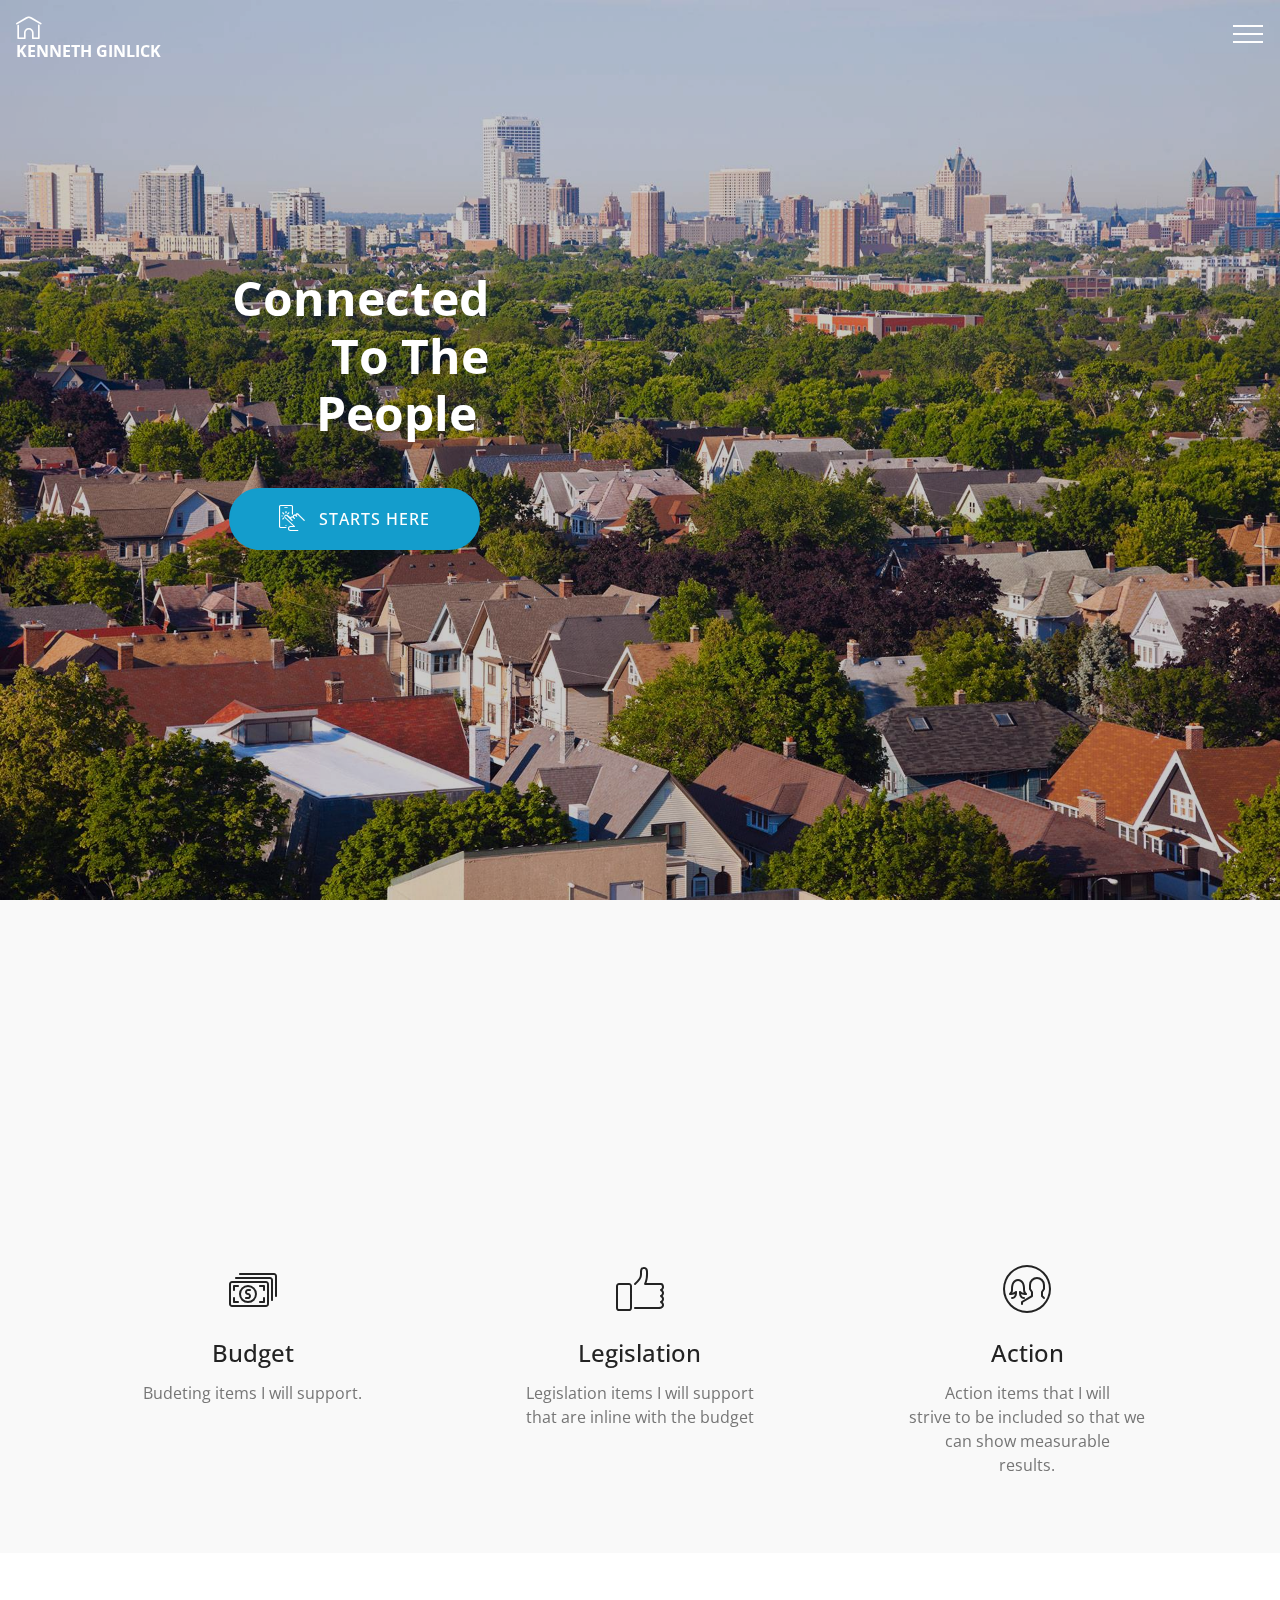
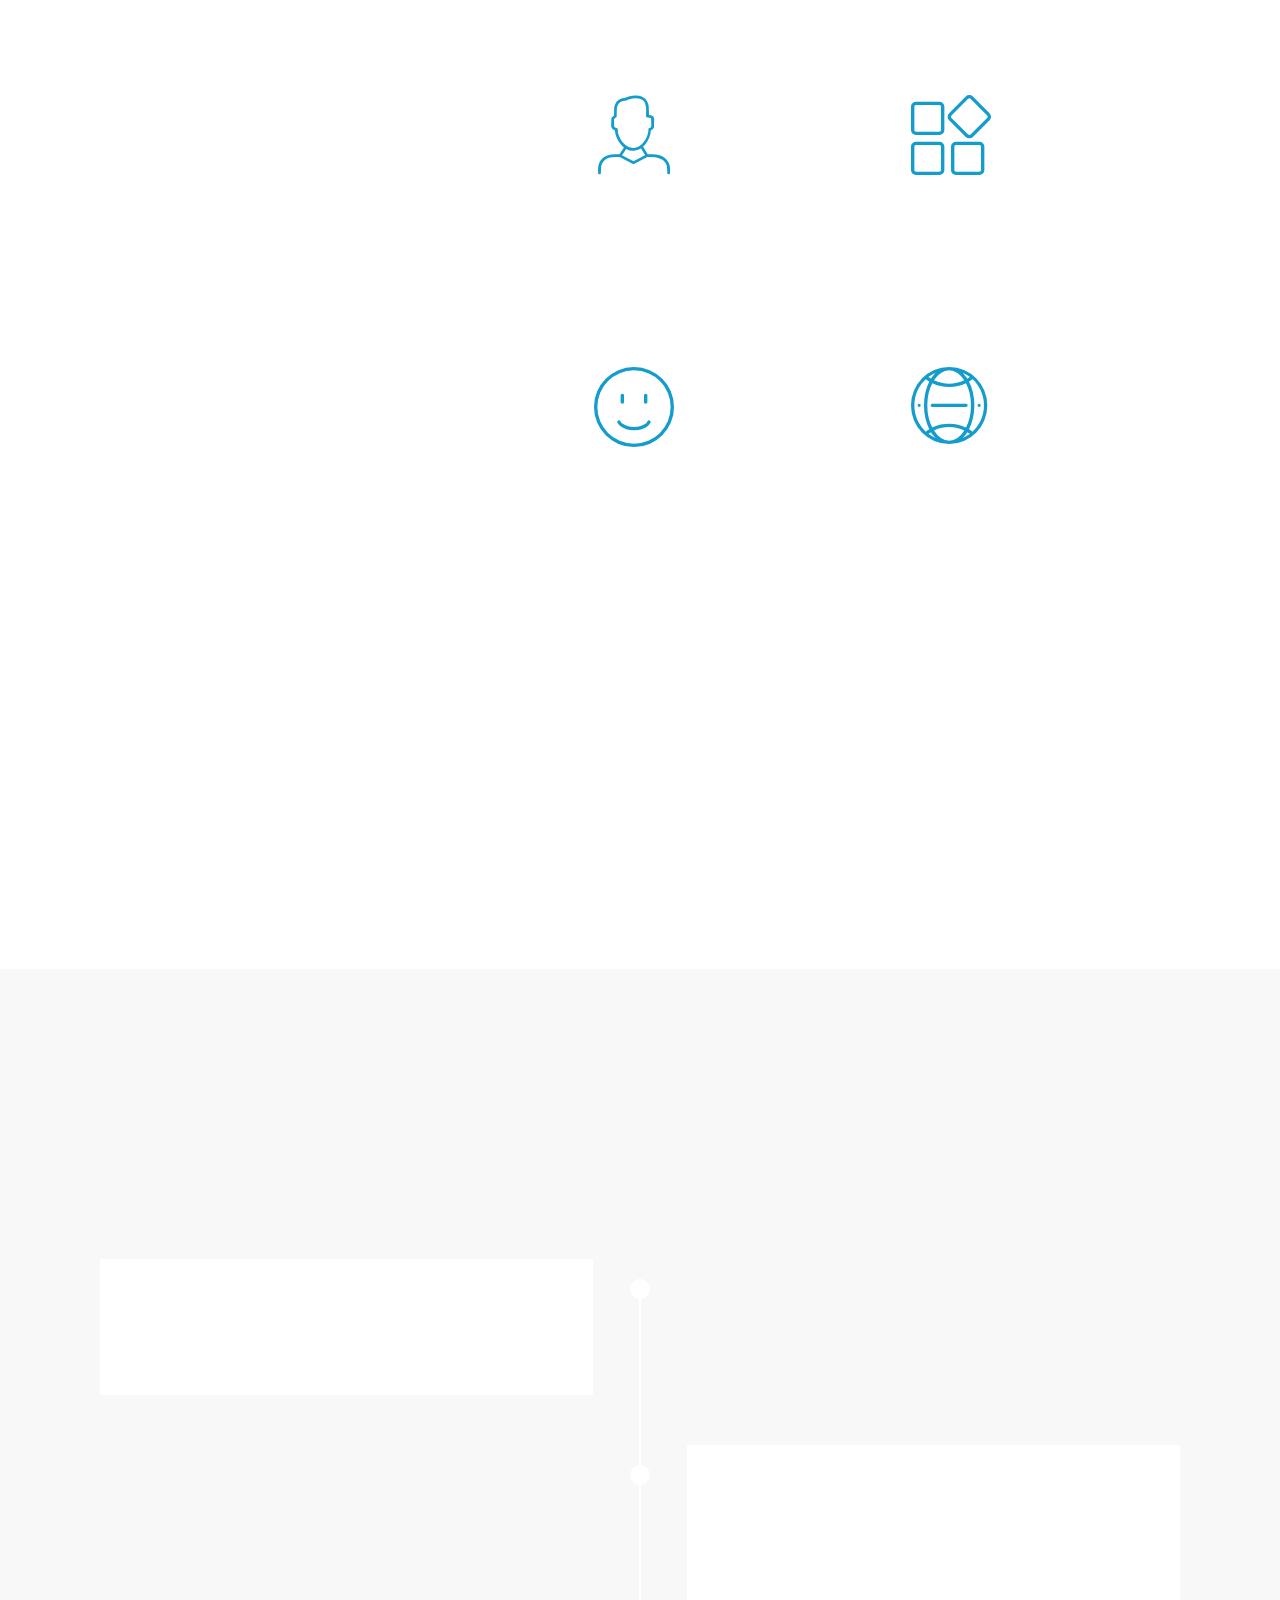
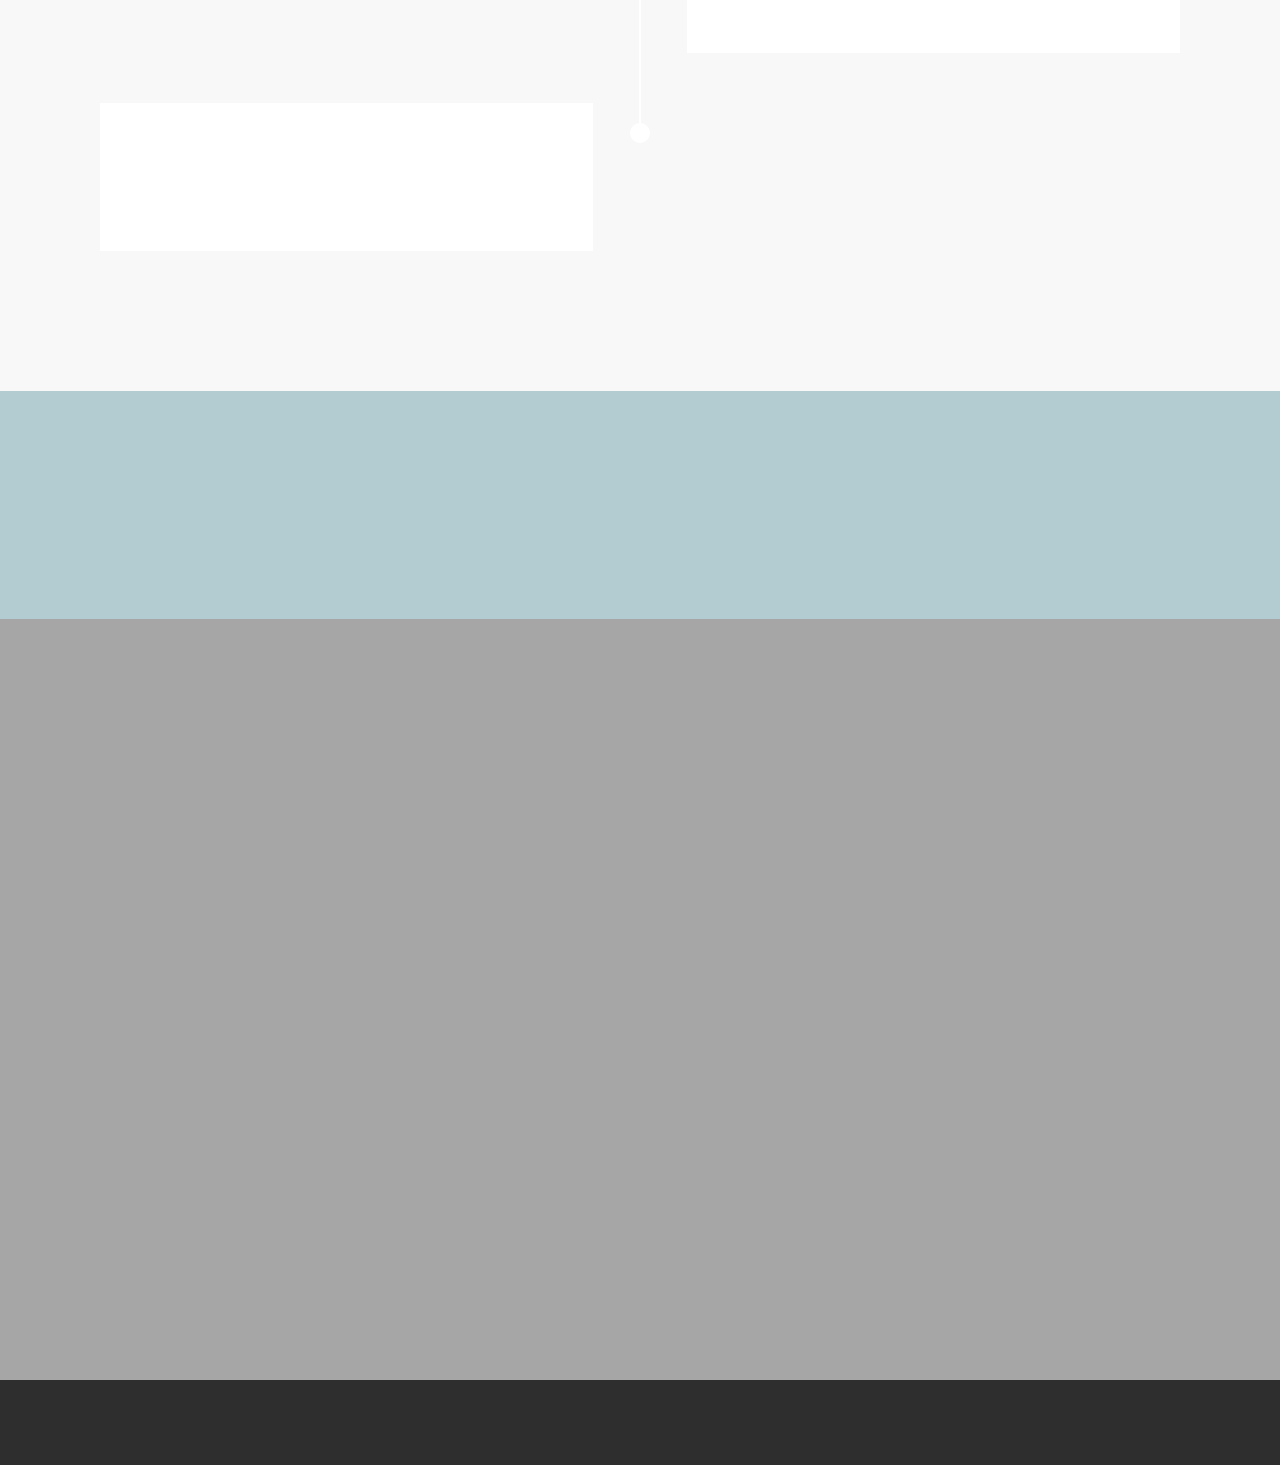
==== index.html @ f6294d85 "create github pages" ====
<!DOCTYPE html>
<html >
<head>
  <!-- Site made with Mobirise Website Builder v4.5.1, https://mobirise.com -->
  <meta charset="UTF-8">
  <meta http-equiv="X-UA-Compatible" content="IE=edge">
  <meta name="generator" content="Mobirise v4.5.1, mobirise.com">
  <meta name="viewport" content="width=device-width, initial-scale=1, minimum-scale=1">
  <meta name="description" content="">
  <title>Elect Ken Ginlack For County Supervisor In Milwaukee</title>
  <link rel="stylesheet" href="assets/icons-mind/style.css">
  <link rel="stylesheet" href="assets/web/assets/mobirise-icons-bold/mobirise-icons-bold.css">
  <link rel="stylesheet" href="assets/web/assets/mobirise-icons/mobirise-icons.css">
  <link rel="stylesheet" href="assets/tether/tether.min.css">
  <link rel="stylesheet" href="assets/bootstrap/css/bootstrap.min.css">
  <link rel="stylesheet" href="assets/bootstrap/css/bootstrap-grid.min.css">
  <link rel="stylesheet" href="assets/bootstrap/css/bootstrap-reboot.min.css">
  <link rel="stylesheet" href="assets/animatecss/animate.min.css">
  <link rel="stylesheet" href="assets/socicon/css/styles.css">
  <link rel="stylesheet" href="assets/dropdown/css/style.css">
  <link rel="stylesheet" href="assets/theme/css/style.css">
  <link rel="stylesheet" href="assets/mobirise/css/mbr-additional.css" type="text/css">
  
  
  
</head>
<body>
<section class="menu cid-qCw3qrQ7Nz" once="menu" id="menu1-0" data-rv-view="157">

    

    <nav class="navbar navbar-expand beta-menu navbar-dropdown align-items-center navbar-fixed-top collapsed bg-color transparent">
        <button class="navbar-toggler navbar-toggler-right" type="button" data-toggle="collapse" data-target="#navbarSupportedContent" aria-controls="navbarSupportedContent" aria-expanded="false" aria-label="Toggle navigation">
            <div class="hamburger">
                <span></span>
                <span></span>
                <span></span>
                <span></span>
            </div>
        </button>
        <div class="menu-logo">
            <div class="navbar-brand">
                
                <span class="navbar-caption-wrap"><a class="navbar-caption text-white display-4" href="index.html#header7-2"><span class="mbrib-home mbr-iconfont mbr-iconfont-btn"></span>KENNETH GINLICK</a></span>
            </div>
        </div>
        <div class="collapse navbar-collapse" id="navbarSupportedContent">
            <ul class="navbar-nav nav-dropdown" data-app-modern-menu="true"><li class="nav-item">
                    <a class="nav-link link text-white display-4" href="index.html#counters2-4"><span class="mbri-info mbr-iconfont mbr-iconfont-btn"></span>Education &nbsp; &nbsp; &nbsp; &nbsp; &nbsp; &nbsp; &nbsp; &nbsp; &nbsp; &nbsp;</a>
                </li>
                <li class="nav-item">
                    <a class="nav-link link text-white display-4" href="index.html#counters2-4"><span class="mbri-info mbr-iconfont mbr-iconfont-btn"></span>
                        
                        About Ken &nbsp; &nbsp; &nbsp; &nbsp; &nbsp; &nbsp; &nbsp; &nbsp; &nbsp; &nbsp;&nbsp;</a>
                </li><li class="nav-item"><a class="nav-link link text-white display-4" href="page1.html#testimonials2-i"><span class="mbrib-info mbr-iconfont mbr-iconfont-btn"></span>
                        &nbsp;Why I Am Running? &nbsp; &nbsp; &nbsp; &nbsp; &nbsp; &nbsp; &nbsp; &nbsp; &nbsp; &nbsp;&nbsp;</a></li><li class="nav-item"><a class="nav-link link text-white display-4" href="socialmediablog.html#info1-m"><span class="mbri-info mbr-iconfont mbr-iconfont-btn"></span>
                        &nbsp;Blog - Social Media Feed &nbsp; &nbsp; &nbsp; &nbsp; &nbsp; &nbsp; &nbsp; &nbsp; &nbsp; &nbsp;</a></li></ul>
            <div class="navbar-buttons mbr-section-btn"><a class="btn btn-sm btn-primary display-4" href="index.html#form1-a"><span class="mbrib-letter mbr-iconfont mbr-iconfont-btn"></span>
                    Contact Ken!
                </a></div>
        </div>
    </nav>
</section>

<section class="engine"><a href="https://mobirise.co/g">create a website for free</a></section><section class="header7 cid-qCw4S8P9UG mbr-fullscreen mbr-parallax-background" id="header7-2" data-rv-view="159">

    

    <div class="mbr-overlay" style="opacity: 0.2; background-color: rgb(0, 0, 0);">
    </div>

    <div class="container">
        <div class="media-container-row">

            <div class="media-content align-right">
                <h1 class="mbr-section-title mbr-white pb-3 mbr-fonts-style display-2"><strong>Connected</strong><br><strong>To The</strong><br><strong>People&nbsp;</strong></h1>
                <div class="mbr-section-text mbr-white pb-3">
                    
                </div>
                <div class="mbr-section-btn"><a class="btn btn-md btn-primary display-4" href="https://secure.actblue.com/entity/fundraisers/56489" target="_blank"><span class="mbri-touch mbr-iconfont mbr-iconfont-btn"></span>STARTS HERE</a></div>
            </div>

            <div class="mbr-figure" style="width: 165%;"><iframe class="mbr-embedded-video" src="https://www.youtube.com/embed/Y2Oyk6ehFeI?rel=0&amp;amp;showinfo=0&amp;autoplay=0&amp;loop=0" width="1280" height="720" frameborder="0" allowfullscreen></iframe></div>

        </div>
    </div>
</section>

<section class="tabs3 cid-qCHD1aho30" id="tabs3-8" data-rv-view="162">

    

    

    <div class="container">
        <h2 class="mbr-section-title align-center pb-3 mbr-fonts-style display-2"><strong>&nbsp;Voice Of The People&nbsp;</strong></h2>
        <h3 class="mbr-section-subtitle  display-5 align-center mbr-light mbr-fonts-style"><em>Pathway To Hope</em></h3>
    </div>
    <div class="container-fluid">
        <div class="row tabcont">
            <ul class="nav nav-tabs pt-3 mt-5" role="tablist">
                <li class="nav-item mbr-fonts-style"><a class="nav-link active display-7" role="tab" data-toggle="tab" href="#tabs3-8_tab0" aria-expanded="true">SAFETY</a></li>
                <li class="nav-item mbr-fonts-style"><a class="nav-link  active display-7" role="tab" data-toggle="tab" href="#tabs3-8_tab1" aria-expanded="true">ECONOMIC</a></li>
                <li class="nav-item mbr-fonts-style"><a class="nav-link active display-7" role="tab" data-toggle="tab" href="#tabs3-8_tab2" aria-expanded="true">QUALITY OF LIFE</a></li>
                
                
                
            </ul>
        </div>
    </div>

    <div class="container">
        <div class="row px-1">
            <div class="tab-content">
                <div id="tab1" class="tab-pane in active mbr-table" role="tabpanel">
                    <div class="row tab-content-row">
                        <div class="col-xs-12 col-md-6 col-lg-4">
                            <div class="card-img ">
                                <span class="mbr-iconfont mbri-cash" media-simple="true"></span>
                            </div>
                            <h4 class="mbr-element-title  align-center mbr-fonts-style pb-2 display-5">Budget</h4>
                            <p class="mbr-section-text  align-center mbr-fonts-style display-7">Budeting items I will support.</p>
                        </div>

                        <div class="col-xs-12 col-md-6 col-lg-4">
                            <div class="card-img ">
                                <span class="mbr-iconfont mbri-like" media-simple="true"></span>
                            </div>
                            <h4 class="mbr-element-title  align-center mbr-fonts-style pb-2 display-5">Legislation</h4>
                            <p class="mbr-section-text  align-center mbr-fonts-style display-7">Legislation items I will support<br>that are inline with the budget</p>
                        </div>

                        <div class="col-xs-12 col-md-6 col-lg-4">
                            <div class="card-img ">
                                <span class="mbr-iconfont mbri-users" media-simple="true"></span>
                            </div>
                            <h4 class="mbr-element-title  align-center mbr-fonts-style pb-2 display-5">Action</h4>
                            <p class="mbr-section-text  align-center mbr-fonts-style display-7">Action items that I will<br>strive to be included so that we<br>can show measurable<br>results.</p>
                        </div>

                        
                    </div>
                </div>

                <div id="tab2" class="tab-pane  mbr-table" role="tabpanel">
                    <div class="row tab-content-row">
                        <div class="col-xs-12 col-md-6 col-lg-4">
                            <div class="card-img ">
                                <span class="mbr-iconfont mbri-cash" media-simple="true"></span>
                            </div>
                            <h4 class="mbr-element-title  align-center mbr-fonts-style pb-2 display-5">Budget</h4>
                            <p class="mbr-section-text  align-center mbr-fonts-style display-7">Budeting items I will support.</p>
                        </div>

                        <div class="col-xs-12 col-md-6 col-lg-4">
                            <div class="card-img ">
                                <span class="mbr-iconfont mbri-like" media-simple="true"></span>
                            </div>
                            <h4 class="mbr-element-title  align-center mbr-fonts-style pb-2 display-5">Legislation</h4>
                            <p class="mbr-section-text  align-center mbr-fonts-style display-7">Legislation items I will support
<br>that are inline with the budget</p>
                        </div>

                        <div class="col-xs-12 col-md-6 col-lg-4">
                            <div class="card-img ">
                                <span class="mbr-iconfont mbri-users" media-simple="true"></span>
                            </div>
                            <h4 class="mbr-element-title  align-center mbr-fonts-style pb-2 display-5">Action</h4>
                            <p class="mbr-section-text  align-center mbr-fonts-style display-7">Action items that I will
<br>strive to be included so that we
<br>can show measurable
<br>results.</p>
                        </div>

                        
                    </div>
                </div>

                <div id="tab3" class="tab-pane  mbr-table" role="tabpanel">
                    <div class="row tab-content-row">
                        <div class="col-xs-12 col-md-6 col-lg-4">
                            <div class="card-img ">
                                <span class="mbr-iconfont mbri-cash" media-simple="true"></span>
                            </div>
                            <h4 class="mbr-element-title  align-center mbr-fonts-style pb-2 display-5">Budget</h4>
                            <p class="mbr-section-text  align-center mbr-fonts-style display-7">Budeting items I will support..</p>
                        </div>

                        <div class="col-xs-12 col-md-6 col-lg-4">
                            <div class="card-img ">
                                <span class="mbr-iconfont mbri-like" media-simple="true"></span>
                            </div>
                            <h4 class="mbr-element-title  align-center mbr-fonts-style pb-2 display-5">Legislation</h4>
                            <p class="mbr-section-text  align-center mbr-fonts-style display-7">Legislation items I will support
<br>that are inline with the budget</p>
                        </div>

                        <div class="col-xs-12 col-md-6 col-lg-4">
                            <div class="card-img ">
                                <span class="mbr-iconfont mbri-users" media-simple="true"></span>
                            </div>
                            <h4 class="mbr-element-title  align-center mbr-fonts-style pb-2 display-5">Action</h4>
                            <p class="mbr-section-text  align-center mbr-fonts-style display-7">Action items that I will
<br>strive to be included so that we
<br>can show measurable
<br>results.</p>
                        </div>

                        
                    </div>
                </div>

                <div id="tab4" class="tab-pane  mbr-table" role="tabpanel">
                    <div class="row tab-content-row">
                        <div class="col-xs-12 col-md-6 col-lg-4">
                            <div class="card-img ">
                                <span class="mbri-responsive mbr-iconfont" media-simple="true"></span>
                            </div>
                            <h4 class="mbr-element-title  align-center mbr-fonts-style pb-2 display-5">MOBILE FRIENDLY</h4>
                            <p class="mbr-section-text  align-center mbr-fonts-style display-7">No special actions required, all sites you make with Mobirise are mobile-friendly. You don't have to create a special mobile version of your site, it will adapt automagically.</p>
                        </div>

                        <div class="col-xs-12 col-md-6 col-lg-4">
                            <div class="card-img ">
                                <span class="mbri-responsive mbr-iconfont" media-simple="true"></span>
                            </div>
                            <h4 class="mbr-element-title  align-center mbr-fonts-style pb-2 display-5">MOBILE FRIENDLY</h4>
                            <p class="mbr-section-text  align-center mbr-fonts-style display-7">No special actions required, all sites you make with Mobirise are mobile-friendly. You don't have to create a special mobile version of your site, it will adapt automagically.</p>
                        </div>

                        <div class="col-xs-12 col-md-6 col-lg-4">
                            <div class="card-img ">
                                <span class="mbri-responsive mbr-iconfont" media-simple="true"></span>
                            </div>
                            <h4 class="mbr-element-title  align-center mbr-fonts-style pb-2 display-5">MOBILE FRIENDLY</h4>
                            <p class="mbr-section-text  align-center mbr-fonts-style display-7">No special actions required, all sites you make with Mobirise are mobile-friendly. You don't have to create a special mobile version of your site, it will adapt automagically.</p>
                        </div>

                        
                    </div>
                </div>

                <div id="tab5" class="tab-pane  mbr-table" role="tabpanel">
                    <div class="row tab-content-row">
                        <div class="col-xs-12 col-md-6 col-lg-4">
                            <div class="card-img ">
                                <span class="mbri-bootstrap mbr-iconfont" media-simple="true"></span>
                            </div>
                            <h4 class="mbr-element-title  align-center mbr-fonts-style pb-2 display-5">IT'S EASY AND SIMPLE</h4>
                            <p class="mbr-section-text  align-center mbr-fonts-style display-7">Cut down the development time with drag-and-drop website builder. Drop the blocks into the page, edit content inline and publish - no technical skills required.</p>
                        </div>

                        <div class="col-xs-12 col-md-6 col-lg-4">
                            <div class="card-img ">
                                <span class="mbri-bootstrap mbr-iconfont" media-simple="true"></span>
                            </div>
                            <h4 class="mbr-element-title  align-center mbr-fonts-style pb-2 display-5">IT'S EASY AND SIMPLE</h4>
                            <p class="mbr-section-text  align-center mbr-fonts-style display-7">Cut down the development time with drag-and-drop website builder. Drop the blocks into the page, edit content inline and publish - no technical skills required.</p>
                        </div>

                        <div class="col-xs-12 col-md-6 col-lg-4">
                            <div class="card-img ">
                                <span class="mbri-bootstrap mbr-iconfont" media-simple="true"></span>
                            </div>
                            <h4 class="mbr-element-title  align-center mbr-fonts-style pb-2 display-5">IT'S EASY AND SIMPLE</h4>
                            <p class="mbr-section-text  align-center mbr-fonts-style display-7">Cut down the development time with drag-and-drop website builder. Drop the blocks into the page, edit content inline and publish - no technical skills required.</p>
                        </div>

                        
                    </div>
                </div>

                <div id="tab6" class="tab-pane  mbr-table" role="tabpanel">
                    <div class="row tab-content-row">
                        <div class="col-xs-12 col-md-6 col-lg-4">
                            <div class="card-img ">
                                <span class="mbri-extension mbr-iconfont" media-simple="true"></span>
                            </div>
                            <h4 class="mbr-element-title  align-center mbr-fonts-style pb-2 display-5">TRENDY WEBSITE BLOCKS</h4>
                            <p class="mbr-section-text  align-center mbr-fonts-style display-7">Choose from the large selection  pre-made blocks - full-screen intro, bootstrap carousel, slider, responsive image gallery with, parallax scrolling, sticky header and more.</p>
                        </div>

                        <div class="col-xs-12 col-md-6 col-lg-4">
                            <div class="card-img ">
                                <span class="mbri-extension mbr-iconfont" media-simple="true"></span>
                            </div>
                            <h4 class="mbr-element-title  align-center mbr-fonts-style pb-2 display-5">TRENDY WEBSITE BLOCKS</h4>
                            <p class="mbr-section-text  align-center mbr-fonts-style display-7">Choose from the large selection  pre-made blocks - full-screen intro, bootstrap carousel, slider, responsive image gallery with, parallax scrolling, sticky header and more.</p>
                        </div>

                        <div class="col-xs-12 col-md-6 col-lg-4">
                            <div class="card-img ">
                                <span class="mbri-extension mbr-iconfont" media-simple="true"></span>
                            </div>
                            <h4 class="mbr-element-title  align-center mbr-fonts-style pb-2 display-5">TRENDY WEBSITE BLOCKS</h4>
                            <p class="mbr-section-text  align-center mbr-fonts-style display-7">Choose from the large selection  pre-made blocks - full-screen intro, bootstrap carousel, slider, responsive image gallery with, parallax scrolling, sticky header and more.</p>
                        </div>

                        
                    </div>
                </div>
            </div>
        </div>
    </div>
</section>

<section class="counters2 counters cid-qCCTWAx036" id="counters2-4" data-rv-view="165">

    

    

    <div class="container pt-4 mt-2">
        <div class="media-container-row">
            <div class="media-block" style="width: 43%;">
                <h2 class="mbr-section-title pb-3 align-left mbr-fonts-style display-1">Ken Ginlack</h2>
                <h3 class="mbr-section-subtitle pb-5 align-left mbr-fonts-style display-5">Ken holds positions serving the community and helping others.</h3>
                <div class="mbr-figure">
                    <img src="assets/images/uwm-1147x1495.jpg" alt="" title="" media-simple="true">
                </div>
            </div>
            <div class="cards-block">
                <div class="cards-container">
                    <div class="card px-3 align-left col-12 col-md-6">
                        <div class="panel-item p-3">
                            <div class="card-img pb-3">
                                <span class="mbr-iconfont pr-2 imind-administrator" media-simple="true"></span>
                                <h3 class="count py-3 mbr-fonts-style display-2">
                                    100</h3>
                            </div>
                            <div class="card-text">
                                <h4 class="mbr-content-title mbr-bold mbr-fonts-style display-7">Regional Supervisor&nbsp;</h4>
                                <p class="mbr-content-text mbr-fonts-style display-7">Ken supervises a staff of substance abuse counselors. They work tirelessly to return people to productive lives.</p>
                            </div>
                        </div>
                    </div>
                    <div class="card px-3 align-left col-12 col-md-6">
                        <div class="panel-item p-3">
                            <div class="card-img pb-3">
                                <span class="mbri-extension mbr-iconfont pr-2" media-simple="true"></span>
                                <h3 class="count py-3 mbr-fonts-style display-2">
                                    200
                                </h3>
                            </div>
                            <div class="card-text">
                                <h4 class="mbr-content-title mbr-bold mbr-fonts-style display-7">UWM Instructor</h4>
                                <p class="mbr-content-text mbr-fonts-style display-7">Ken teaches modern techniques for those entering the counseling profession.</p>
                            </div>
                        </div>
                    </div>
                    <div class="card px-3 align-left col-12 col-md-6">
                        <div class="panel-item p-3">
                            <div class="card-img pb-3">
                                <span class="mbr-iconfont pr-2 mbri-smile-face" media-simple="true"></span>
                                <h3 class="count py-3 mbr-fonts-style display-2">
                                    300
                                </h3>
                            </div>
                            <div class="card-text">
                                <h4 class="mbr-content-title mbr-bold mbr-fonts-style display-7">Counseling</h4>
                                <p class="mbr-content-text mbr-fonts-style display-7">Ken counsels youth diagnosed with mental health issues.</p>
                            </div>
                        </div>
                    </div>
                    <div class="card px-3 align-left col-12 col-md-6">
                        <div class="panel-item p-3">
                            <div class="card-img pb-3">
                                <span class="mbri-globe-2 mbr-iconfont pr-2" media-simple="true"></span>
                                <h3 class="count py-3 mbr-fonts-style display-2">2</h3>
                            </div>
                            <div class="card-texts">
                                <h4 class="mbr-content-title mbr-bold mbr-fonts-style display-7">Board of Directors</h4>
                                <p class="mbr-content-text mbr-fonts-style display-7">Ken serves on the boards of Daystar Inc. and Sober Assisted Living Spaces.(SALS)</p>
                            </div>
                        </div>
                    </div>
                </div>
            </div>
        </div>
    </div>
</section>

<section class="timeline1 cid-qCCSrS3uoi" id="timeline1-3" data-rv-view="168">

    

    

    <div class="container align-center">
        <h2 class="mbr-section-title pb-3 mbr-fonts-style display-2">Education</h2>
        <h3 class="mbr-section-subtitle pb-5 mbr-fonts-style display-2">Kenneth Ginlick&nbsp;</h3>

        <div class="container timelines-container" mbri-timelines="">
            <div class="row timeline-element reverse separline">      
                 <div class="timeline-date-panel col-xs-12 col-md-6  align-left">         
                    <div class="time-line-date-content">
                        <p class="mbr-timeline-date mbr-fonts-style display-5">November 2017</p>
                    </div>
                </div>
           <span class="iconBackground"></span>
            <div class="col-xs-12 col-md-6 align-right">
                <div class="timeline-text-content">
                    <h4 class="mbr-timeline-title pb-3 mbr-fonts-style display-5">&nbsp;Masters of Social Work<br>Loyola University</h4>
                    <p class="mbr-timeline-text mbr-fonts-style display-7"></p>
                 </div>
            </div>
            </div>

            <div class="row timeline-element  separline">
                <div class="timeline-date-panel col-xs-12 col-md-6 align-right">
                    <div class="time-line-date-content">
                        <p class="mbr-timeline-date mbr-fonts-style display-5">December 2014</p>
                    </div>
                </div>
                <span class="iconBackground"></span>
                <div class="col-xs-12 col-md-6 align-left ">
                    <div class="timeline-text-content">
                        <h4 class="mbr-timeline-title pb-3 mbr-fonts-style display-5">Bachelor in Human Service<br><br>Upper Iowa University, Milwaukee WI.
<div>&nbsp;</div></h4>
                        <p class="mbr-timeline-text mbr-fonts-style display-7"></p>
                    </div>
                </div>
            </div> 


            <div class="row timeline-element reverse">
                <div class="timeline-date-panel col-xs-12 col-md-6  align-left">
                    <div class="time-line-date-content">
                        <p class="mbr-timeline-date mbr-fonts-style display-5">May 2012</p>
                    </div>
                </div>
                <span class="iconBackground"></span>
                <div class="col-xs-12 col-md-6 align-right">
                    <div class="timeline-text-content">
                        <h4 class="mbr-timeline-title pb-3 mbr-fonts-style display-5">Associate Degree/Human Services</h4>      
                        <p class="mbr-timeline-text mbr-fonts-style display-5">Alcohol and Other Drug Abuse</p>
                    </div>
                </div>
            </div>

            


            


            

            

            

            

            

            

            
        </div>
    </div>
</section>

<section class="cid-qCE5IP4aUI" id="social-buttons3-6" data-rv-view="171">
    
    

    

    <div class="container">
        <div class="media-container-row">
            <div class="col-md-8 align-center">
                <h2 class="pb-3 mbr-section-title mbr-fonts-style display-2">SHARE THIS PAGE!</h2>
                <div>
                    <div class="mbr-social-likes">
                        <span class="btn btn-social socicon-bg-facebook facebook mx-2" title="Share link on Facebook">
                            <i class="socicon socicon-facebook"></i>
                        </span>
                        <span class="btn btn-social twitter socicon-bg-twitter mx-2" title="Share link on Twitter">
                            <i class="socicon socicon-twitter"></i>
                        </span>
                        <span class="btn btn-social plusone socicon-bg-googleplus mx-2" title="Share link on Google+">
                            <i class="socicon socicon-googleplus"></i>
                        </span>
                        
                        
                        <span class="btn btn-social pinterest socicon-bg-pinterest mx-2" title="Share link on Pinterest">
                            <i class="socicon socicon-pinterest"></i>
                        </span>
                        <span class="btn btn-social mailru socicon-bg-mail mx-2" title="Share link on Mailru">
                            <i class="socicon socicon-mail"></i>
                        </span>
                    </div>
                </div>
            </div>
        </div>
    </div>
</section>

<section class="mbr-section form1 cid-qCIMqzTGPj mbr-parallax-background" id="form1-a" data-rv-view="174">

    

    <div class="mbr-overlay" style="opacity: 0.3; background-color: rgb(0, 0, 0);">
    </div>
    <div class="container">
        <div class="row justify-content-center">
            <div class="title col-12 col-lg-8">
                <h2 class="mbr-section-title align-center pb-3 mbr-fonts-style display-2">CONTACT KEN</h2>
                <h3 class="mbr-section-subtitle align-center mbr-light pb-3 mbr-fonts-style display-5">Kenneth Ginlack would love to hear from you.</h3>
            </div>
        </div>
    </div>
    <div class="container">
        <div class="row justify-content-center">
            <div class="media-container-column col-lg-8" data-form-type="formoid">
                    <div data-form-alert="" hidden="">Thanks for filling out the form!</div>
            
                    <form class="mbr-form" action="https://mobirise.com/" method="post" data-form-title="Mobirise Form"><input type="hidden" data-form-email="true" value="rM7g5G0FBDyTEpNvukYtWJ8A594l8n39Dhyyb+6kE3WcsQ+Rk5QMmWOB1AhwYjJGyYIB01moHHpB569A6zuiIZbMYu2cXZ3pIbKH33zWCS1SAM2Xph3MhTvaW/qrrXQ7">
                        <div class="row row-sm-offset">
                            <div class="col-md-4 multi-horizontal" data-for="name">
                                <div class="form-group">
                                    <label class="form-control-label mbr-fonts-style display-7" for="name-form1-a">Name</label>
                                    <input type="text" class="form-control" name="name" data-form-field="Name" required="" id="name-form1-a">
                                </div>
                            </div>
                            <div class="col-md-4 multi-horizontal" data-for="email">
                                <div class="form-group">
                                    <label class="form-control-label mbr-fonts-style display-7" for="email-form1-a">Email</label>
                                    <input type="email" class="form-control" name="email" data-form-field="Email" required="" id="email-form1-a">
                                </div>
                            </div>
                            <div class="col-md-4 multi-horizontal" data-for="phone">
                                <div class="form-group">
                                    <label class="form-control-label mbr-fonts-style display-7" for="phone-form1-a">Phone</label>
                                    <input type="tel" class="form-control" name="phone" data-form-field="Phone" id="phone-form1-a">
                                </div>
                            </div>
                        </div>
                        <div class="form-group" data-for="message">
                            <label class="form-control-label mbr-fonts-style display-7" for="message-form1-a">Message</label>
                            <textarea type="text" class="form-control" name="message" rows="7" data-form-field="Message" id="message-form1-a"></textarea>
                        </div>
            
                        <span class="input-group-btn">
                            <button href="" type="submit" class="btn btn-primary btn-form display-4">SEND FORM</button>
                        </span>
                    </form>
            </div>
        </div>
    </div>
</section>

<section once="" class="cid-qCIOPMn9xD" id="footer6-b" data-rv-view="177">

    

    

    <div class="container">
        <div class="media-container-row align-center mbr-white">
            <div class="col-12">
                <p class="mbr-text mb-0 mbr-fonts-style display-7">© Copyright 2017 Kenneth Ginlack - Designed by SERIO Design FX &nbsp;All Rights Reserved</p>
            </div>
        </div>
    </div>
</section>


  <script src="assets/web/assets/jquery/jquery.min.js"></script>
  <script src="assets/popper/popper.min.js"></script>
  <script src="assets/tether/tether.min.js"></script>
  <script src="assets/bootstrap/js/bootstrap.min.js"></script>
  <script src="assets/mbr-tabs/mbr-tabs.js"></script>
  <script src="assets/viewportchecker/jquery.viewportchecker.js"></script>
  <script src="assets/parallax/jarallax.min.js"></script>
  <script src="assets/smoothscroll/smooth-scroll.js"></script>
  <script src="assets/sociallikes/social-likes.js"></script>
  <script src="assets/dropdown/js/script.min.js"></script>
  <script src="assets/touchswipe/jquery.touch-swipe.min.js"></script>
  <script src="assets/theme/js/script.js"></script>
  <script src="assets/formoid/formoid.min.js"></script>
  
  
 <div id="scrollToTop" class="scrollToTop mbr-arrow-up"><a style="text-align: center;"><i></i></a></div>
    <input name="animation" type="hidden">
  </body>
</html>
---- assets/icons-mind/style.css ----
@font-face {
	font-family: 'iconsMind';
	src:url('fonts/icon-mind.eot?-rdmvgc');
	src:url('fonts/icons-mind.eot?#iefix-rdmvgc') format('embedded-opentype'),
		url('fonts/icons-mind.woff?-rdmvgc') format('woff'),
		url('fonts/icons-mind.ttf?-rdmvgc') format('truetype'),
		url('fonts/icons-mind.svg?-rdmvgc#icons-mind') format('svg');
	font-weight: normal;
	font-style: normal;
}

[class^="imind-"], [class*=" imind-"] {
	font-family: 'iconsMind' !important;
	speak: none;
	font-style: normal;
	font-weight: normal;
	font-variant: normal;
	text-transform: none;
	line-height: 1;

	/* Better Font Rendering =========== */
	-webkit-font-smoothing: antialiased;
	-moz-osx-font-smoothing: grayscale;
}

.imind-a-z:before {
	content: "\e600";
}
.imind-aa:before {
	content: "\e601";
}
.imind-add-bag:before {
	content: "\e602";
}
.imind-add-basket:before {
	content: "\e603";
}
.imind-add-cart:before {
	content: "\e604";
}
.imind-add-file:before {
	content: "\e605";
}
.imind-add-spaceafterparagraph:before {
	content: "\e606";
}
.imind-add-spacebeforeparagraph:before {
	content: "\e607";
}
.imind-add-user:before {
	content: "\e608";
}
.imind-add-userstar:before {
	content: "\e609";
}
.imind-add-window:before {
	content: "\e60a";
}
.imind-add:before {
	content: "\e60b";
}
.imind-address-book:before {
	content: "\e60c";
}
.imind-address-book2:before {
	content: "\e60d";
}
.imind-administrator:before {
	content: "\e60e";
}
.imind-aerobics-2:before {
	content: "\e60f";
}
.imind-aerobics-3:before {
	content: "\e610";
}
.imind-aerobics:before {
	content: "\e611";
}
.imind-affiliate:before {
	content: "\e612";
}
.imind-aim:before {
	content: "\e613";
}
.imind-air-balloon:before {
	content: "\e614";
}
.imind-airbrush:before {
	content: "\e615";
}
.imind-airship:before {
	content: "\e616";
}
.imind-alarm-clock:before {
	content: "\e617";
}
.imind-alarm-clock2:before {
	content: "\e618";
}
.imind-alarm:before {
	content: "\e619";
}
.imind-alien-2:before {
	content: "\e61a";
}
.imind-alien:before {
	content: "\e61b";
}
.imind-aligator:before {
	content: "\e61c";
}
.imind-align-center:before {
	content: "\e61d";
}
.imind-align-justifyall:before {
	content: "\e61e";
}
.imind-align-justifycenter:before {
	content: "\e61f";
}
.imind-align-justifyleft:before {
	content: "\e620";
}
.imind-align-justifyright:before {
	content: "\e621";
}
.imind-align-left:before {
	content: "\e622";
}
.imind-align-right:before {
	content: "\e623";
}
.imind-alpha:before {
	content: "\e624";
}
.imind-ambulance:before {
	content: "\e625";
}
.imind-amx:before {
	content: "\e626";
}
.imind-anchor-2:before {
	content: "\e627";
}
.imind-anchor:before {
	content: "\e628";
}
.imind-android-store:before {
	content: "\e629";
}
.imind-android:before {
	content: "\e62a";
}
.imind-angel-smiley:before {
	content: "\e62b";
}
.imind-angel:before {
	content: "\e62c";
}
.imind-angry:before {
	content: "\e62d";
}
.imind-apple-bite:before {
	content: "\e62e";
}
.imind-apple-store:before {
	content: "\e62f";
}
.imind-apple:before {
	content: "\e630";
}
.imind-approved-window:before {
	content: "\e631";
}
.imind-aquarius-2:before {
	content: "\e632";
}
.imind-aquarius:before {
	content: "\e633";
}
.imind-archery-2:before {
	content: "\e634";
}
.imind-archery:before {
	content: "\e635";
}
.imind-argentina:before {
	content: "\e636";
}
.imind-aries-2:before {
	content: "\e637";
}
.imind-aries:before {
	content: "\e638";
}
.imind-army-key:before {
	content: "\e639";
}
.imind-arrow-around:before {
	content: "\e63a";
}
.imind-arrow-back3:before {
	content: "\e63b";
}
.imind-arrow-back:before {
	content: "\e63c";
}
.imind-arrow-back2:before {
	content: "\e63d";
}
.imind-arrow-barrier:before {
	content: "\e63e";
}
.imind-arrow-circle:before {
	content: "\e63f";
}
.imind-arrow-cross:before {
	content: "\e640";
}
.imind-arrow-down:before {
	content: "\e641";
}
.imind-arrow-down2:before {
	content: "\e642";
}
.imind-arrow-down3:before {
	content: "\e643";
}
.imind-arrow-downincircle:before {
	content: "\e644";
}
.imind-arrow-fork:before {
	content: "\e645";
}
.imind-arrow-forward:before {
	content: "\e646";
}
.imind-arrow-forward2:before {
	content: "\e647";
}
.imind-arrow-from:before {
	content: "\e648";
}
.imind-arrow-inside:before {
	content: "\e649";
}
.imind-arrow-inside45:before {
	content: "\e64a";
}
.imind-arrow-insidegap:before {
	content: "\e64b";
}
.imind-arrow-insidegap45:before {
	content: "\e64c";
}
.imind-arrow-into:before {
	content: "\e64d";
}
.imind-arrow-join:before {
	content: "\e64e";
}
.imind-arrow-junction:before {
	content: "\e64f";
}
.imind-arrow-left:before {
	content: "\e650";
}
.imind-arrow-left2:before {
	content: "\e651";
}
.imind-arrow-leftincircle:before {
	content: "\e652";
}
.imind-arrow-loop:before {
	content: "\e653";
}
.imind-arrow-merge:before {
	content: "\e654";
}
.imind-arrow-mix:before {
	content: "\e655";
}
.imind-arrow-next:before {
	content: "\e656";
}
.imind-arrow-outleft:before {
	content: "\e657";
}
.imind-arrow-outright:before {
	content: "\e658";
}
.imind-arrow-outside:before {
	content: "\e659";
}
.imind-arrow-outside45:before {
	content: "\e65a";
}
.imind-arrow-outsidegap:before {
	content: "\e65b";
}
.imind-arrow-outsidegap45:before {
	content: "\e65c";
}
.imind-arrow-over:before {
	content: "\e65d";
}
.imind-arrow-refresh:before {
	content: "\e65e";
}
.imind-arrow-refresh2:before {
	content: "\e65f";
}
.imind-arrow-right:before {
	content: "\e660";
}
.imind-arrow-right2:before {
	content: "\e661";
}
.imind-arrow-rightincircle:before {
	content: "\e662";
}
.imind-arrow-shuffle:before {
	content: "\e663";
}
.imind-arrow-squiggly:before {
	content: "\e664";
}
.imind-arrow-through:before {
	content: "\e665";
}
.imind-arrow-to:before {
	content: "\e666";
}
.imind-arrow-turnleft:before {
	content: "\e667";
}
.imind-arrow-turnright:before {
	content: "\e668";
}
.imind-arrow-up:before {
	content: "\e669";
}
.imind-arrow-up2:before {
	content: "\e66a";
}
.imind-arrow-up3:before {
	content: "\e66b";
}
.imind-arrow-upincircle:before {
	content: "\e66c";
}
.imind-arrow-xleft:before {
	content: "\e66d";
}
.imind-arrow-xright:before {
	content: "\e66e";
}
.imind-ask:before {
	content: "\e66f";
}
.imind-assistant:before {
	content: "\e670";
}
.imind-astronaut:before {
	content: "\e671";
}
.imind-at-sign:before {
	content: "\e672";
}
.imind-atm:before {
	content: "\e673";
}
.imind-atom:before {
	content: "\e674";
}
.imind-audio:before {
	content: "\e675";
}
.imind-auto-flash:before {
	content: "\e676";
}
.imind-autumn:before {
	content: "\e677";
}
.imind-baby-clothes:before {
	content: "\e678";
}
.imind-baby-clothes2:before {
	content: "\e679";
}
.imind-baby-cry:before {
	content: "\e67a";
}
.imind-baby:before {
	content: "\e67b";
}
.imind-back2:before {
	content: "\e67c";
}
.imind-back-media:before {
	content: "\e67d";
}
.imind-back-music:before {
	content: "\e67e";
}
.imind-back:before {
	content: "\e67f";
}
.imind-background:before {
	content: "\e680";
}
.imind-bacteria:before {
	content: "\e681";
}
.imind-bag-coins:before {
	content: "\e682";
}
.imind-bag-items:before {
	content: "\e683";
}
.imind-bag-quantity:before {
	content: "\e684";
}
.imind-bag:before {
	content: "\e685";
}
.imind-bakelite:before {
	content: "\e686";
}
.imind-ballet-shoes:before {
	content: "\e687";
}
.imind-balloon:before {
	content: "\e688";
}
.imind-banana:before {
	content: "\e689";
}
.imind-band-aid:before {
	content: "\e68a";
}
.imind-bank:before {
	content: "\e68b";
}
.imind-bar-chart:before {
	content: "\e68c";
}
.imind-bar-chart2:before {
	content: "\e68d";
}
.imind-bar-chart3:before {
	content: "\e68e";
}
.imind-bar-chart4:before {
	content: "\e68f";
}
.imind-bar-chart5:before {
	content: "\e690";
}
.imind-bar-code:before {
	content: "\e691";
}
.imind-barricade-2:before {
	content: "\e692";
}
.imind-barricade:before {
	content: "\e693";
}
.imind-baseball:before {
	content: "\e694";
}
.imind-basket-ball:before {
	content: "\e695";
}
.imind-basket-coins:before {
	content: "\e696";
}
.imind-basket-items:before {
	content: "\e697";
}
.imind-basket-quantity:before {
	content: "\e698";
}
.imind-bat-2:before {
	content: "\e699";
}
.imind-bat:before {
	content: "\e69a";
}
.imind-bathrobe:before {
	content: "\e69b";
}
.imind-batman-mask:before {
	content: "\e69c";
}
.imind-battery-0:before {
	content: "\e69d";
}
.imind-battery-25:before {
	content: "\e69e";
}
.imind-battery-50:before {
	content: "\e69f";
}
.imind-battery-75:before {
	content: "\e6a0";
}
.imind-battery-100:before {
	content: "\e6a1";
}
.imind-battery-charge:before {
	content: "\e6a2";
}
.imind-bear:before {
	content: "\e6a3";
}
.imind-beard-2:before {
	content: "\e6a4";
}
.imind-beard-3:before {
	content: "\e6a5";
}
.imind-beard:before {
	content: "\e6a6";
}
.imind-bebo:before {
	content: "\e6a7";
}
.imind-bee:before {
	content: "\e6a8";
}
.imind-beer-glass:before {
	content: "\e6a9";
}
.imind-beer:before {
	content: "\e6aa";
}
.imind-bell-2:before {
	content: "\e6ab";
}
.imind-bell:before {
	content: "\e6ac";
}
.imind-belt-2:before {
	content: "\e6ad";
}
.imind-belt-3:before {
	content: "\e6ae";
}
.imind-belt:before {
	content: "\e6af";
}
.imind-berlin-tower:before {
	content: "\e6b0";
}
.imind-beta:before {
	content: "\e6b1";
}
.imind-betvibes:before {
	content: "\e6b2";
}
.imind-bicycle-2:before {
	content: "\e6b3";
}
.imind-bicycle-3:before {
	content: "\e6b4";
}
.imind-bicycle:before {
	content: "\e6b5";
}
.imind-big-bang:before {
	content: "\e6b6";
}
.imind-big-data:before {
	content: "\e6b7";
}
.imind-bike-helmet:before {
	content: "\e6b8";
}
.imind-bikini:before {
	content: "\e6b9";
}
.imind-bilk-bottle2:before {
	content: "\e6ba";
}
.imind-billing:before {
	content: "\e6bb";
}
.imind-bing:before {
	content: "\e6bc";
}
.imind-binocular:before {
	content: "\e6bd";
}
.imind-bio-hazard:before {
	content: "\e6be";
}
.imind-biotech:before {
	content: "\e6bf";
}
.imind-bird-deliveringletter:before {
	content: "\e6c0";
}
.imind-bird:before {
	content: "\e6c1";
}
.imind-birthday-cake:before {
	content: "\e6c2";
}
.imind-bisexual:before {
	content: "\e6c3";
}
.imind-bishop:before {
	content: "\e6c4";
}
.imind-bitcoin:before {
	content: "\e6c5";
}
.imind-black-cat:before {
	content: "\e6c6";
}
.imind-blackboard:before {
	content: "\e6c7";
}
.imind-blinklist:before {
	content: "\e6c8";
}
.imind-block-cloud:before {
	content: "\e6c9";
}
.imind-block-window:before {
	content: "\e6ca";
}
.imind-blogger:before {
	content: "\e6cb";
}
.imind-blood:before {
	content: "\e6cc";
}
.imind-blouse:before {
	content: "\e6cd";
}
.imind-blueprint:before {
	content: "\e6ce";
}
.imind-board:before {
	content: "\e6cf";
}
.imind-bodybuilding:before {
	content: "\e6d0";
}
.imind-bold-text:before {
	content: "\e6d1";
}
.imind-bone:before {
	content: "\e6d2";
}
.imind-bones:before {
	content: "\e6d3";
}
.imind-book:before {
	content: "\e6d4";
}
.imind-bookmark:before {
	content: "\e6d5";
}
.imind-books-2:before {
	content: "\e6d6";
}
.imind-books:before {
	content: "\e6d7";
}
.imind-boom:before {
	content: "\e6d8";
}
.imind-boot-2:before {
	content: "\e6d9";
}
.imind-boot:before {
	content: "\e6da";
}
.imind-bottom-totop:before {
	content: "\e6db";
}
.imind-bow-2:before {
	content: "\e6dc";
}
.imind-bow-3:before {
	content: "\e6dd";
}
.imind-bow-4:before {
	content: "\e6de";
}
.imind-bow-5:before {
	content: "\e6df";
}
.imind-bow-6:before {
	content: "\e6e0";
}
.imind-bow:before {
	content: "\e6e1";
}
.imind-bowling-2:before {
	content: "\e6e2";
}
.imind-bowling:before {
	content: "\e6e3";
}
.imind-box2:before {
	content: "\e6e4";
}
.imind-box-close:before {
	content: "\e6e5";
}
.imind-box-full:before {
	content: "\e6e6";
}
.imind-box-open:before {
	content: "\e6e7";
}
.imind-box-withfolders:before {
	content: "\e6e8";
}
.imind-box:before {
	content: "\e6e9";
}
.imind-boy:before {
	content: "\e6ea";
}
.imind-bra:before {
	content: "\e6eb";
}
.imind-brain-2:before {
	content: "\e6ec";
}
.imind-brain-3:before {
	content: "\e6ed";
}
.imind-brain:before {
	content: "\e6ee";
}
.imind-brazil:before {
	content: "\e6ef";
}
.imind-bread-2:before {
	content: "\e6f0";
}
.imind-bread:before {
	content: "\e6f1";
}
.imind-bridge:before {
	content: "\e6f2";
}
.imind-brightkite:before {
	content: "\e6f3";
}
.imind-broke-link2:before {
	content: "\e6f4";
}
.imind-broken-link:before {
	content: "\e6f5";
}
.imind-broom:before {
	content: "\e6f6";
}
.imind-brush:before {
	content: "\e6f7";
}
.imind-bucket:before {
	content: "\e6f8";
}
.imind-bug:before {
	content: "\e6f9";
}
.imind-building:before {
	content: "\e6fa";
}
.imind-bulleted-list:before {
	content: "\e6fb";
}
.imind-bus-2:before {
	content: "\e6fc";
}
.imind-bus:before {
	content: "\e6fd";
}
.imind-business-man:before {
	content: "\e6fe";
}
.imind-business-manwoman:before {
	content: "\e6ff";
}
.imind-business-mens:before {
	content: "\e700";
}
.imind-business-woman:before {
	content: "\e701";
}
.imind-butterfly:before {
	content: "\e702";
}
.imind-button:before {
	content: "\e703";
}
.imind-cable-car:before {
	content: "\e704";
}
.imind-cake:before {
	content: "\e705";
}
.imind-calculator-2:before {
	content: "\e706";
}
.imind-calculator-3:before {
	content: "\e707";
}
.imind-calculator:before {
	content: "\e708";
}
.imind-calendar-2:before {
	content: "\e709";
}
.imind-calendar-3:before {
	content: "\e70a";
}
.imind-calendar-4:before {
	content: "\e70b";
}
.imind-calendar-clock:before {
	content: "\e70c";
}
.imind-calendar:before {
	content: "\e70d";
}
.imind-camel:before {
	content: "\e70e";
}
.imind-camera-2:before {
	content: "\e70f";
}
.imind-camera-3:before {
	content: "\e710";
}
.imind-camera-4:before {
	content: "\e711";
}
.imind-camera-5:before {
	content: "\e712";
}
.imind-camera-back:before {
	content: "\e713";
}
.imind-camera:before {
	content: "\e714";
}
.imind-can-2:before {
	content: "\e715";
}
.imind-can:before {
	content: "\e716";
}
.imind-canada:before {
	content: "\e717";
}
.imind-cancer-2:before {
	content: "\e718";
}
.imind-cancer-3:before {
	content: "\e719";
}
.imind-cancer:before {
	content: "\e71a";
}
.imind-candle:before {
	content: "\e71b";
}
.imind-candy-cane:before {
	content: "\e71c";
}
.imind-candy:before {
	content: "\e71d";
}
.imind-cannon:before {
	content: "\e71e";
}
.imind-cap-2:before {
	content: "\e71f";
}
.imind-cap-3:before {
	content: "\e720";
}
.imind-cap-smiley:before {
	content: "\e721";
}
.imind-cap:before {
	content: "\e722";
}
.imind-capricorn-2:before {
	content: "\e723";
}
.imind-capricorn:before {
	content: "\e724";
}
.imind-car-2:before {
	content: "\e725";
}
.imind-car-3:before {
	content: "\e726";
}
.imind-car-coins:before {
	content: "\e727";
}
.imind-car-items:before {
	content: "\e728";
}
.imind-car-wheel:before {
	content: "\e729";
}
.imind-car:before {
	content: "\e72a";
}
.imind-cardigan:before {
	content: "\e72b";
}
.imind-cardiovascular:before {
	content: "\e72c";
}
.imind-cart-quantity:before {
	content: "\e72d";
}
.imind-casette-tape:before {
	content: "\e72e";
}
.imind-cash-register:before {
	content: "\e72f";
}
.imind-cash-register2:before {
	content: "\e730";
}
.imind-castle:before {
	content: "\e731";
}
.imind-cat:before {
	content: "\e732";
}
.imind-cathedral:before {
	content: "\e733";
}
.imind-cauldron:before {
	content: "\e734";
}
.imind-cd-2:before {
	content: "\e735";
}
.imind-cd-cover:before {
	content: "\e736";
}
.imind-cd:before {
	content: "\e737";
}
.imind-cello:before {
	content: "\e738";
}
.imind-celsius:before {
	content: "\e739";
}
.imind-chacked-flag:before {
	content: "\e73a";
}
.imind-chair:before {
	content: "\e73b";
}
.imind-charger:before {
	content: "\e73c";
}
.imind-check-2:before {
	content: "\e73d";
}
.imind-check:before {
	content: "\e73e";
}
.imind-checked-user:before {
	content: "\e73f";
}
.imind-checkmate:before {
	content: "\e740";
}
.imind-checkout-bag:before {
	content: "\e741";
}
.imind-checkout-basket:before {
	content: "\e742";
}
.imind-checkout:before {
	content: "\e743";
}
.imind-cheese:before {
	content: "\e744";
}
.imind-cheetah:before {
	content: "\e745";
}
.imind-chef-hat:before {
	content: "\e746";
}
.imind-chef-hat2:before {
	content: "\e747";
}
.imind-chef:before {
	content: "\e748";
}
.imind-chemical-2:before {
	content: "\e749";
}
.imind-chemical-3:before {
	content: "\e74a";
}
.imind-chemical-4:before {
	content: "\e74b";
}
.imind-chemical-5:before {
	content: "\e74c";
}
.imind-chemical:before {
	content: "\e74d";
}
.imind-chess-board:before {
	content: "\e74e";
}
.imind-chess:before {
	content: "\e74f";
}
.imind-chicken:before {
	content: "\e750";
}
.imind-chile:before {
	content: "\e751";
}
.imind-chimney:before {
	content: "\e752";
}
.imind-china:before {
	content: "\e753";
}
.imind-chinese-temple:before {
	content: "\e754";
}
.imind-chip:before {
	content: "\e755";
}
.imind-chopsticks-2:before {
	content: "\e756";
}
.imind-chopsticks:before {
	content: "\e757";
}
.imind-christmas-ball:before {
	content: "\e758";
}
.imind-christmas-bell:before {
	content: "\e759";
}
.imind-christmas-candle:before {
	content: "\e75a";
}
.imind-christmas-hat:before {
	content: "\e75b";
}
.imind-christmas-sleigh:before {
	content: "\e75c";
}
.imind-christmas-snowman:before {
	content: "\e75d";
}
.imind-christmas-sock:before {
	content: "\e75e";
}
.imind-christmas-tree:before {
	content: "\e75f";
}
.imind-christmas:before {
	content: "\e760";
}
.imind-chrome:before {
	content: "\e761";
}
.imind-chrysler-building:before {
	content: "\e762";
}
.imind-cinema:before {
	content: "\e763";
}
.imind-circular-point:before {
	content: "\e764";
}
.imind-city-hall:before {
	content: "\e765";
}
.imind-clamp:before {
	content: "\e766";
}
.imind-clapperboard-close:before {
	content: "\e767";
}
.imind-clapperboard-open:before {
	content: "\e768";
}
.imind-claps:before {
	content: "\e769";
}
.imind-clef:before {
	content: "\e76a";
}
.imind-clinic:before {
	content: "\e76b";
}
.imind-clock-2:before {
	content: "\e76c";
}
.imind-clock-3:before {
	content: "\e76d";
}
.imind-clock-4:before {
	content: "\e76e";
}
.imind-clock-back:before {
	content: "\e76f";
}
.imind-clock-forward:before {
	content: "\e770";
}
.imind-clock:before {
	content: "\e771";
}
.imind-close-window:before {
	content: "\e772";
}
.imind-close:before {
	content: "\e773";
}
.imind-clothing-store:before {
	content: "\e774";
}
.imind-cloud--:before {
	content: "\e775";
}
.imind-cloud-:before {
	content: "\e776";
}
.imind-cloud-camera:before {
	content: "\e777";
}
.imind-cloud-computer:before {
	content: "\e778";
}
.imind-cloud-email:before {
	content: "\e779";
}
.imind-cloud-hail:before {
	content: "\e77a";
}
.imind-cloud-laptop:before {
	content: "\e77b";
}
.imind-cloud-lock:before {
	content: "\e77c";
}
.imind-cloud-moon:before {
	content: "\e77d";
}
.imind-cloud-music:before {
	content: "\e77e";
}
.imind-cloud-picture:before {
	content: "\e77f";
}
.imind-cloud-rain:before {
	content: "\e780";
}
.imind-cloud-remove:before {
	content: "\e781";
}
.imind-cloud-secure:before {
	content: "\e782";
}
.imind-cloud-settings:before {
	content: "\e783";
}
.imind-cloud-smartphone:before {
	content: "\e784";
}
.imind-cloud-snow:before {
	content: "\e785";
}
.imind-cloud-sun:before {
	content: "\e786";
}
.imind-cloud-tablet:before {
	content: "\e787";
}
.imind-cloud-video:before {
	content: "\e788";
}
.imind-cloud-weather:before {
	content: "\e789";
}
.imind-cloud:before {
	content: "\e78a";
}
.imind-clouds-weather:before {
	content: "\e78b";
}
.imind-clouds:before {
	content: "\e78c";
}
.imind-clown:before {
	content: "\e78d";
}
.imind-cmyk:before {
	content: "\e78e";
}
.imind-coat:before {
	content: "\e78f";
}
.imind-cocktail:before {
	content: "\e790";
}
.imind-coconut:before {
	content: "\e791";
}
.imind-code-window:before {
	content: "\e792";
}
.imind-coding:before {
	content: "\e793";
}
.imind-coffee-2:before {
	content: "\e794";
}
.imind-coffee-bean:before {
	content: "\e795";
}
.imind-coffee-machine:before {
	content: "\e796";
}
.imind-coffee-togo:before {
	content: "\e797";
}
.imind-coffee:before {
	content: "\e798";
}
.imind-coffin:before {
	content: "\e799";
}
.imind-coin:before {
	content: "\e79a";
}
.imind-coins-2:before {
	content: "\e79b";
}
.imind-coins-3:before {
	content: "\e79c";
}
.imind-coins:before {
	content: "\e79d";
}
.imind-colombia:before {
	content: "\e79e";
}
.imind-colosseum:before {
	content: "\e79f";
}
.imind-column-2:before {
	content: "\e7a0";
}
.imind-column-3:before {
	content: "\e7a1";
}
.imind-column:before {
	content: "\e7a2";
}
.imind-comb-2:before {
	content: "\e7a3";
}
.imind-comb:before {
	content: "\e7a4";
}
.imind-communication-tower:before {
	content: "\e7a5";
}
.imind-communication-tower2:before {
	content: "\e7a6";
}
.imind-compass-2:before {
	content: "\e7a7";
}
.imind-compass-3:before {
	content: "\e7a8";
}
.imind-compass-4:before {
	content: "\e7a9";
}
.imind-compass-rose:before {
	content: "\e7aa";
}
.imind-compass:before {
	content: "\e7ab";
}
.imind-computer-2:before {
	content: "\e7ac";
}
.imind-computer-3:before {
	content: "\e7ad";
}
.imind-computer-secure:before {
	content: "\e7ae";
}
.imind-computer:before {
	content: "\e7af";
}
.imind-conference:before {
	content: "\e7b0";
}
.imind-confused:before {
	content: "\e7b1";
}
.imind-conservation:before {
	content: "\e7b2";
}
.imind-consulting:before {
	content: "\e7b3";
}
.imind-contrast:before {
	content: "\e7b4";
}
.imind-control-2:before {
	content: "\e7b5";
}
.imind-control:before {
	content: "\e7b6";
}
.imind-cookie-man:before {
	content: "\e7b7";
}
.imind-cookies:before {
	content: "\e7b8";
}
.imind-cool-guy:before {
	content: "\e7b9";
}
.imind-cool:before {
	content: "\e7ba";
}
.imind-copyright:before {
	content: "\e7bb";
}
.imind-costume:before {
	content: "\e7bc";
}
.imind-couple-sign:before {
	content: "\e7bd";
}
.imind-cow:before {
	content: "\e7be";
}
.imind-cpu:before {
	content: "\e7bf";
}
.imind-crane:before {
	content: "\e7c0";
}
.imind-cranium:before {
	content: "\e7c1";
}
.imind-credit-card:before {
	content: "\e7c2";
}
.imind-credit-card2:before {
	content: "\e7c3";
}
.imind-credit-card3:before {
	content: "\e7c4";
}
.imind-cricket:before {
	content: "\e7c5";
}
.imind-criminal:before {
	content: "\e7c6";
}
.imind-croissant:before {
	content: "\e7c7";
}
.imind-crop-2:before {
	content: "\e7c8";
}
.imind-crop-3:before {
	content: "\e7c9";
}
.imind-crown-2:before {
	content: "\e7ca";
}
.imind-crown:before {
	content: "\e7cb";
}
.imind-crying:before {
	content: "\e7cc";
}
.imind-cube-molecule:before {
	content: "\e7cd";
}
.imind-cube-molecule2:before {
	content: "\e7ce";
}
.imind-cupcake:before {
	content: "\e7cf";
}
.imind-cursor-click:before {
	content: "\e7d0";
}
.imind-cursor-click2:before {
	content: "\e7d1";
}
.imind-cursor-move:before {
	content: "\e7d2";
}
.imind-cursor-move2:before {
	content: "\e7d3";
}
.imind-cursor-select:before {
	content: "\e7d4";
}
.imind-cursor:before {
	content: "\e7d5";
}
.imind-d-eyeglasses:before {
	content: "\e7d6";
}
.imind-d-eyeglasses2:before {
	content: "\e7d7";
}
.imind-dam:before {
	content: "\e7d8";
}
.imind-danemark:before {
	content: "\e7d9";
}
.imind-danger-2:before {
	content: "\e7da";
}
.imind-danger:before {
	content: "\e7db";
}
.imind-dashboard:before {
	content: "\e7dc";
}
.imind-data-backup:before {
	content: "\e7dd";
}
.imind-data-block:before {
	content: "\e7de";
}
.imind-data-center:before {
	content: "\e7df";
}
.imind-data-clock:before {
	content: "\e7e0";
}
.imind-data-cloud:before {
	content: "\e7e1";
}
.imind-data-compress:before {
	content: "\e7e2";
}
.imind-data-copy:before {
	content: "\e7e3";
}
.imind-data-download:before {
	content: "\e7e4";
}
.imind-data-financial:before {
	content: "\e7e5";
}
.imind-data-key:before {
	content: "\e7e6";
}
.imind-data-lock:before {
	content: "\e7e7";
}
.imind-data-network:before {
	content: "\e7e8";
}
.imind-data-password:before {
	content: "\e7e9";
}
.imind-data-power:before {
	content: "\e7ea";
}
.imind-data-refresh:before {
	content: "\e7eb";
}
.imind-data-save:before {
	content: "\e7ec";
}
.imind-data-search:before {
	content: "\e7ed";
}
.imind-data-security:before {
	content: "\e7ee";
}
.imind-data-settings:before {
	content: "\e7ef";
}
.imind-data-sharing:before {
	content: "\e7f0";
}
.imind-data-shield:before {
	content: "\e7f1";
}
.imind-data-signal:before {
	content: "\e7f2";
}
.imind-data-storage:before {
	content: "\e7f3";
}
.imind-data-stream:before {
	content: "\e7f4";
}
.imind-data-transfer:before {
	content: "\e7f5";
}
.imind-data-unlock:before {
	content: "\e7f6";
}
.imind-data-upload:before {
	content: "\e7f7";
}
.imind-data-yes:before {
	content: "\e7f8";
}
.imind-data:before {
	content: "\e7f9";
}
.imind-david-star:before {
	content: "\e7fa";
}
.imind-daylight:before {
	content: "\e7fb";
}
.imind-death:before {
	content: "\e7fc";
}
.imind-debian:before {
	content: "\e7fd";
}
.imind-dec:before {
	content: "\e7fe";
}
.imind-decrase-inedit:before {
	content: "\e7ff";
}
.imind-deer-2:before {
	content: "\e800";
}
.imind-deer:before {
	content: "\e801";
}
.imind-delete-file:before {
	content: "\e802";
}
.imind-delete-window:before {
	content: "\e803";
}
.imind-delicious:before {
	content: "\e804";
}
.imind-depression:before {
	content: "\e805";
}
.imind-deviantart:before {
	content: "\e806";
}
.imind-device-syncwithcloud:before {
	content: "\e807";
}
.imind-diamond:before {
	content: "\e808";
}
.imind-dice-2:before {
	content: "\e809";
}
.imind-dice:before {
	content: "\e80a";
}
.imind-digg:before {
	content: "\e80b";
}
.imind-digital-drawing:before {
	content: "\e80c";
}
.imind-diigo:before {
	content: "\e80d";
}
.imind-dinosaur:before {
	content: "\e80e";
}
.imind-diploma-2:before {
	content: "\e80f";
}
.imind-diploma:before {
	content: "\e810";
}
.imind-direction-east:before {
	content: "\e811";
}
.imind-direction-north:before {
	content: "\e812";
}
.imind-direction-south:before {
	content: "\e813";
}
.imind-direction-west:before {
	content: "\e814";
}
.imind-director:before {
	content: "\e815";
}
.imind-disk:before {
	content: "\e816";
}
.imind-dj:before {
	content: "\e817";
}
.imind-dna-2:before {
	content: "\e818";
}
.imind-dna-helix:before {
	content: "\e819";
}
.imind-dna:before {
	content: "\e81a";
}
.imind-doctor:before {
	content: "\e81b";
}
.imind-dog:before {
	content: "\e81c";
}
.imind-dollar-sign:before {
	content: "\e81d";
}
.imind-dollar-sign2:before {
	content: "\e81e";
}
.imind-dollar:before {
	content: "\e81f";
}
.imind-dolphin:before {
	content: "\e820";
}
.imind-domino:before {
	content: "\e821";
}
.imind-door-hanger:before {
	content: "\e822";
}
.imind-door:before {
	content: "\e823";
}
.imind-doplr:before {
	content: "\e824";
}
.imind-double-circle:before {
	content: "\e825";
}
.imind-double-tap:before {
	content: "\e826";
}
.imind-doughnut:before {
	content: "\e827";
}
.imind-dove:before {
	content: "\e828";
}
.imind-down-2:before {
	content: "\e829";
}
.imind-down-3:before {
	content: "\e82a";
}
.imind-down-4:before {
	content: "\e82b";
}
.imind-down:before {
	content: "\e82c";
}
.imind-download-2:before {
	content: "\e82d";
}
.imind-download-fromcloud:before {
	content: "\e82e";
}
.imind-download-window:before {
	content: "\e82f";
}
.imind-download:before {
	content: "\e830";
}
.imind-downward:before {
	content: "\e831";
}
.imind-drag-down:before {
	content: "\e832";
}
.imind-drag-left:before {
	content: "\e833";
}
.imind-drag-right:before {
	content: "\e834";
}
.imind-drag-up:before {
	content: "\e835";
}
.imind-drag:before {
	content: "\e836";
}
.imind-dress:before {
	content: "\e837";
}
.imind-drill-2:before {
	content: "\e838";
}
.imind-drill:before {
	content: "\e839";
}
.imind-drop:before {
	content: "\e83a";
}
.imind-dropbox:before {
	content: "\e83b";
}
.imind-drum:before {
	content: "\e83c";
}
.imind-dry:before {
	content: "\e83d";
}
.imind-duck:before {
	content: "\e83e";
}
.imind-dumbbell:before {
	content: "\e83f";
}
.imind-duplicate-layer:before {
	content: "\e840";
}
.imind-duplicate-window:before {
	content: "\e841";
}
.imind-dvd:before {
	content: "\e842";
}
.imind-eagle:before {
	content: "\e843";
}
.imind-ear:before {
	content: "\e844";
}
.imind-earphones-2:before {
	content: "\e845";
}
.imind-earphones:before {
	content: "\e846";
}
.imind-eci-icon:before {
	content: "\e847";
}
.imind-edit-map:before {
	content: "\e848";
}
.imind-edit:before {
	content: "\e849";
}
.imind-eggs:before {
	content: "\e84a";
}
.imind-egypt:before {
	content: "\e84b";
}
.imind-eifel-tower:before {
	content: "\e84c";
}
.imind-eject-2:before {
	content: "\e84d";
}
.imind-eject:before {
	content: "\e84e";
}
.imind-el-castillo:before {
	content: "\e84f";
}
.imind-elbow:before {
	content: "\e850";
}
.imind-electric-guitar:before {
	content: "\e851";
}
.imind-electricity:before {
	content: "\e852";
}
.imind-elephant:before {
	content: "\e853";
}
.imind-email:before {
	content: "\e854";
}
.imind-embassy:before {
	content: "\e855";
}
.imind-empire-statebuilding:before {
	content: "\e856";
}
.imind-empty-box:before {
	content: "\e857";
}
.imind-end2:before {
	content: "\e858";
}
.imind-end-2:before {
	content: "\e859";
}
.imind-end:before {
	content: "\e85a";
}
.imind-endways:before {
	content: "\e85b";
}
.imind-engineering:before {
	content: "\e85c";
}
.imind-envelope-2:before {
	content: "\e85d";
}
.imind-envelope:before {
	content: "\e85e";
}
.imind-environmental-2:before {
	content: "\e85f";
}
.imind-environmental-3:before {
	content: "\e860";
}
.imind-environmental:before {
	content: "\e861";
}
.imind-equalizer:before {
	content: "\e862";
}
.imind-eraser-2:before {
	content: "\e863";
}
.imind-eraser-3:before {
	content: "\e864";
}
.imind-eraser:before {
	content: "\e865";
}
.imind-error-404window:before {
	content: "\e866";
}
.imind-euro-sign:before {
	content: "\e867";
}
.imind-euro-sign2:before {
	content: "\e868";
}
.imind-euro:before {
	content: "\e869";
}
.imind-evernote:before {
	content: "\e86a";
}
.imind-evil:before {
	content: "\e86b";
}
.imind-explode:before {
	content: "\e86c";
}
.imind-eye-2:before {
	content: "\e86d";
}
.imind-eye-blind:before {
	content: "\e86e";
}
.imind-eye-invisible:before {
	content: "\e86f";
}
.imind-eye-scan:before {
	content: "\e870";
}
.imind-eye-visible:before {
	content: "\e871";
}
.imind-eye:before {
	content: "\e872";
}
.imind-eyebrow-2:before {
	content: "\e873";
}
.imind-eyebrow-3:before {
	content: "\e874";
}
.imind-eyebrow:before {
	content: "\e875";
}
.imind-eyeglasses-smiley:before {
	content: "\e876";
}
.imind-eyeglasses-smiley2:before {
	content: "\e877";
}
.imind-face-style:before {
	content: "\e878";
}
.imind-face-style2:before {
	content: "\e879";
}
.imind-face-style3:before {
	content: "\e87a";
}
.imind-face-style4:before {
	content: "\e87b";
}
.imind-face-style5:before {
	content: "\e87c";
}
.imind-face-style6:before {
	content: "\e87d";
}
.imind-facebook-2:before {
	content: "\e87e";
}
.imind-facebook:before {
	content: "\e87f";
}
.imind-factory-2:before {
	content: "\e880";
}
.imind-factory:before {
	content: "\e881";
}
.imind-fahrenheit:before {
	content: "\e882";
}
.imind-family-sign:before {
	content: "\e883";
}
.imind-fan:before {
	content: "\e884";
}
.imind-farmer:before {
	content: "\e885";
}
.imind-fashion:before {
	content: "\e886";
}
.imind-favorite-window:before {
	content: "\e887";
}
.imind-fax:before {
	content: "\e888";
}
.imind-feather:before {
	content: "\e889";
}
.imind-feedburner:before {
	content: "\e88a";
}
.imind-female-2:before {
	content: "\e88b";
}
.imind-female-sign:before {
	content: "\e88c";
}
.imind-female:before {
	content: "\e88d";
}
.imind-file-block:before {
	content: "\e88e";
}
.imind-file-bookmark:before {
	content: "\e88f";
}
.imind-file-chart:before {
	content: "\e890";
}
.imind-file-clipboard:before {
	content: "\e891";
}
.imind-file-clipboardfiletext:before {
	content: "\e892";
}
.imind-file-clipboardtextimage:before {
	content: "\e893";
}
.imind-file-cloud:before {
	content: "\e894";
}
.imind-file-copy:before {
	content: "\e895";
}
.imind-file-copy2:before {
	content: "\e896";
}
.imind-file-csv:before {
	content: "\e897";
}
.imind-file-download:before {
	content: "\e898";
}
.imind-file-edit:before {
	content: "\e899";
}
.imind-file-excel:before {
	content: "\e89a";
}
.imind-file-favorite:before {
	content: "\e89b";
}
.imind-file-fire:before {
	content: "\e89c";
}
.imind-file-graph:before {
	content: "\e89d";
}
.imind-file-hide:before {
	content: "\e89e";
}
.imind-file-horizontal:before {
	content: "\e89f";
}
.imind-file-horizontaltext:before {
	content: "\e8a0";
}
.imind-file-html:before {
	content: "\e8a1";
}
.imind-file-jpg:before {
	content: "\e8a2";
}
.imind-file-link:before {
	content: "\e8a3";
}
.imind-file-loading:before {
	content: "\e8a4";
}
.imind-file-lock:before {
	content: "\e8a5";
}
.imind-file-love:before {
	content: "\e8a6";
}
.imind-file-music:before {
	content: "\e8a7";
}
.imind-file-network:before {
	content: "\e8a8";
}
.imind-file-pictures:before {
	content: "\e8a9";
}
.imind-file-pie:before {
	content: "\e8aa";
}
.imind-file-presentation:before {
	content: "\e8ab";
}
.imind-file-refresh:before {
	content: "\e8ac";
}
.imind-file-search:before {
	content: "\e8ad";
}
.imind-file-settings:before {
	content: "\e8ae";
}
.imind-file-share:before {
	content: "\e8af";
}
.imind-file-textimage:before {
	content: "\e8b0";
}
.imind-file-trash:before {
	content: "\e8b1";
}
.imind-file-txt:before {
	content: "\e8b2";
}
.imind-file-upload:before {
	content: "\e8b3";
}
.imind-file-video:before {
	content: "\e8b4";
}
.imind-file-word:before {
	content: "\e8b5";
}
.imind-file-zip:before {
	content: "\e8b6";
}
.imind-file:before {
	content: "\e8b7";
}
.imind-files:before {
	content: "\e8b8";
}
.imind-film-board:before {
	content: "\e8b9";
}
.imind-film-cartridge:before {
	content: "\e8ba";
}
.imind-film-strip:before {
	content: "\e8bb";
}
.imind-film-video:before {
	content: "\e8bc";
}
.imind-film:before {
	content: "\e8bd";
}
.imind-filter-2:before {
	content: "\e8be";
}
.imind-filter:before {
	content: "\e8bf";
}
.imind-financial:before {
	content: "\e8c0";
}
.imind-find-user:before {
	content: "\e8c1";
}
.imind-finger-dragfoursides:before {
	content: "\e8c2";
}
.imind-finger-dragtwosides:before {
	content: "\e8c3";
}
.imind-finger-print:before {
	content: "\e8c4";
}
.imind-finger:before {
	content: "\e8c5";
}
.imind-fingerprint-2:before {
	content: "\e8c6";
}
.imind-fingerprint:before {
	content: "\e8c7";
}
.imind-fire-flame:before {
	content: "\e8c8";
}
.imind-fire-flame2:before {
	content: "\e8c9";
}
.imind-fire-hydrant:before {
	content: "\e8ca";
}
.imind-fire-staion:before {
	content: "\e8cb";
}
.imind-firefox:before {
	content: "\e8cc";
}
.imind-firewall:before {
	content: "\e8cd";
}
.imind-first-aid:before {
	content: "\e8ce";
}
.imind-first:before {
	content: "\e8cf";
}
.imind-fish-food:before {
	content: "\e8d0";
}
.imind-fish:before {
	content: "\e8d1";
}
.imind-fit-to:before {
	content: "\e8d2";
}
.imind-fit-to2:before {
	content: "\e8d3";
}
.imind-five-fingers:before {
	content: "\e8d4";
}
.imind-five-fingersdrag:before {
	content: "\e8d5";
}
.imind-five-fingersdrag2:before {
	content: "\e8d6";
}
.imind-five-fingerstouch:before {
	content: "\e8d7";
}
.imind-flag-2:before {
	content: "\e8d8";
}
.imind-flag-3:before {
	content: "\e8d9";
}
.imind-flag-4:before {
	content: "\e8da";
}
.imind-flag-5:before {
	content: "\e8db";
}
.imind-flag-6:before {
	content: "\e8dc";
}
.imind-flag:before {
	content: "\e8dd";
}
.imind-flamingo:before {
	content: "\e8de";
}
.imind-flash-2:before {
	content: "\e8df";
}
.imind-flash-video:before {
	content: "\e8e0";
}
.imind-flash:before {
	content: "\e8e1";
}
.imind-flashlight:before {
	content: "\e8e2";
}
.imind-flask-2:before {
	content: "\e8e3";
}
.imind-flask:before {
	content: "\e8e4";
}
.imind-flick:before {
	content: "\e8e5";
}
.imind-flickr:before {
	content: "\e8e6";
}
.imind-flowerpot:before {
	content: "\e8e7";
}
.imind-fluorescent:before {
	content: "\e8e8";
}
.imind-fog-day:before {
	content: "\e8e9";
}
.imind-fog-night:before {
	content: "\e8ea";
}
.imind-folder-add:before {
	content: "\e8eb";
}
.imind-folder-archive:before {
	content: "\e8ec";
}
.imind-folder-binder:before {
	content: "\e8ed";
}
.imind-folder-binder2:before {
	content: "\e8ee";
}
.imind-folder-block:before {
	content: "\e8ef";
}
.imind-folder-bookmark:before {
	content: "\e8f0";
}
.imind-folder-close:before {
	content: "\e8f1";
}
.imind-folder-cloud:before {
	content: "\e8f2";
}
.imind-folder-delete:before {
	content: "\e8f3";
}
.imind-folder-download:before {
	content: "\e8f4";
}
.imind-folder-edit:before {
	content: "\e8f5";
}
.imind-folder-favorite:before {
	content: "\e8f6";
}
.imind-folder-fire:before {
	content: "\e8f7";
}
.imind-folder-hide:before {
	content: "\e8f8";
}
.imind-folder-link:before {
	content: "\e8f9";
}
.imind-folder-loading:before {
	content: "\e8fa";
}
.imind-folder-lock:before {
	content: "\e8fb";
}
.imind-folder-love:before {
	content: "\e8fc";
}
.imind-folder-music:before {
	content: "\e8fd";
}
.imind-folder-network:before {
	content: "\e8fe";
}
.imind-folder-open:before {
	content: "\e8ff";
}
.imind-folder-open2:before {
	content: "\e900";
}
.imind-folder-organizing:before {
	content: "\e901";
}
.imind-folder-pictures:before {
	content: "\e902";
}
.imind-folder-refresh:before {
	content: "\e903";
}
.imind-folder-remove-:before {
	content: "\e904";
}
.imind-folder-search:before {
	content: "\e905";
}
.imind-folder-settings:before {
	content: "\e906";
}
.imind-folder-share:before {
	content: "\e907";
}
.imind-folder-trash:before {
	content: "\e908";
}
.imind-folder-upload:before {
	content: "\e909";
}
.imind-folder-video:before {
	content: "\e90a";
}
.imind-folder-withdocument:before {
	content: "\e90b";
}
.imind-folder-zip:before {
	content: "\e90c";
}
.imind-folder:before {
	content: "\e90d";
}
.imind-folders:before {
	content: "\e90e";
}
.imind-font-color:before {
	content: "\e90f";
}
.imind-font-name:before {
	content: "\e910";
}
.imind-font-size:before {
	content: "\e911";
}
.imind-font-style:before {
	content: "\e912";
}
.imind-font-stylesubscript:before {
	content: "\e913";
}
.imind-font-stylesuperscript:before {
	content: "\e914";
}
.imind-font-window:before {
	content: "\e915";
}
.imind-foot-2:before {
	content: "\e916";
}
.imind-foot:before {
	content: "\e917";
}
.imind-football-2:before {
	content: "\e918";
}
.imind-football:before {
	content: "\e919";
}
.imind-footprint-2:before {
	content: "\e91a";
}
.imind-footprint-3:before {
	content: "\e91b";
}
.imind-footprint:before {
	content: "\e91c";
}
.imind-forest:before {
	content: "\e91d";
}
.imind-fork:before {
	content: "\e91e";
}
.imind-formspring:before {
	content: "\e91f";
}
.imind-formula:before {
	content: "\e920";
}
.imind-forsquare:before {
	content: "\e921";
}
.imind-forward:before {
	content: "\e922";
}
.imind-fountain-pen:before {
	content: "\e923";
}
.imind-four-fingers:before {
	content: "\e924";
}
.imind-four-fingersdrag:before {
	content: "\e925";
}
.imind-four-fingersdrag2:before {
	content: "\e926";
}
.imind-four-fingerstouch:before {
	content: "\e927";
}
.imind-fox:before {
	content: "\e928";
}
.imind-frankenstein:before {
	content: "\e929";
}
.imind-french-fries:before {
	content: "\e92a";
}
.imind-friendfeed:before {
	content: "\e92b";
}
.imind-friendster:before {
	content: "\e92c";
}
.imind-frog:before {
	content: "\e92d";
}
.imind-fruits:before {
	content: "\e92e";
}
.imind-fuel:before {
	content: "\e92f";
}
.imind-full-bag:before {
	content: "\e930";
}
.imind-full-basket:before {
	content: "\e931";
}
.imind-full-cart:before {
	content: "\e932";
}
.imind-full-moon:before {
	content: "\e933";
}
.imind-full-screen:before {
	content: "\e934";
}
.imind-full-screen2:before {
	content: "\e935";
}
.imind-full-view:before {
	content: "\e936";
}
.imind-full-view2:before {
	content: "\e937";
}
.imind-full-viewwindow:before {
	content: "\e938";
}
.imind-function:before {
	content: "\e939";
}
.imind-funky:before {
	content: "\e93a";
}
.imind-funny-bicycle:before {
	content: "\e93b";
}
.imind-furl:before {
	content: "\e93c";
}
.imind-gamepad-2:before {
	content: "\e93d";
}
.imind-gamepad:before {
	content: "\e93e";
}
.imind-gas-pump:before {
	content: "\e93f";
}
.imind-gaugage-2:before {
	content: "\e940";
}
.imind-gaugage:before {
	content: "\e941";
}
.imind-gay:before {
	content: "\e942";
}
.imind-gear-2:before {
	content: "\e943";
}
.imind-gear:before {
	content: "\e944";
}
.imind-gears-2:before {
	content: "\e945";
}
.imind-gears:before {
	content: "\e946";
}
.imind-geek-2:before {
	content: "\e947";
}
.imind-geek:before {
	content: "\e948";
}
.imind-gemini-2:before {
	content: "\e949";
}
.imind-gemini:before {
	content: "\e94a";
}
.imind-genius:before {
	content: "\e94b";
}
.imind-gentleman:before {
	content: "\e94c";
}
.imind-geo--:before {
	content: "\e94d";
}
.imind-geo-:before {
	content: "\e94e";
}
.imind-geo-close:before {
	content: "\e94f";
}
.imind-geo-love:before {
	content: "\e950";
}
.imind-geo-number:before {
	content: "\e951";
}
.imind-geo-star:before {
	content: "\e952";
}
.imind-geo:before {
	content: "\e953";
}
.imind-geo2--:before {
	content: "\e954";
}
.imind-geo2-:before {
	content: "\e955";
}
.imind-geo2-close:before {
	content: "\e956";
}
.imind-geo2-love:before {
	content: "\e957";
}
.imind-geo2-number:before {
	content: "\e958";
}
.imind-geo2-star:before {
	content: "\e959";
}
.imind-geo2:before {
	content: "\e95a";
}
.imind-geo3--:before {
	content: "\e95b";
}
.imind-geo3-:before {
	content: "\e95c";
}
.imind-geo3-close:before {
	content: "\e95d";
}
.imind-geo3-love:before {
	content: "\e95e";
}
.imind-geo3-number:before {
	content: "\e95f";
}
.imind-geo3-star:before {
	content: "\e960";
}
.imind-geo3:before {
	content: "\e961";
}
.imind-gey:before {
	content: "\e962";
}
.imind-gift-box:before {
	content: "\e963";
}
.imind-giraffe:before {
	content: "\e964";
}
.imind-girl:before {
	content: "\e965";
}
.imind-glass-water:before {
	content: "\e966";
}
.imind-glasses-2:before {
	content: "\e967";
}
.imind-glasses-3:before {
	content: "\e968";
}
.imind-glasses:before {
	content: "\e969";
}
.imind-global-position:before {
	content: "\e96a";
}
.imind-globe-2:before {
	content: "\e96b";
}
.imind-globe:before {
	content: "\e96c";
}
.imind-gloves:before {
	content: "\e96d";
}
.imind-go-bottom:before {
	content: "\e96e";
}
.imind-go-top:before {
	content: "\e96f";
}
.imind-goggles:before {
	content: "\e970";
}
.imind-golf-2:before {
	content: "\e971";
}
.imind-golf:before {
	content: "\e972";
}
.imind-google-buzz:before {
	content: "\e973";
}
.imind-google-drive:before {
	content: "\e974";
}
.imind-google-play:before {
	content: "\e975";
}
.imind-google-plus:before {
	content: "\e976";
}
.imind-google:before {
	content: "\e977";
}
.imind-gopro:before {
	content: "\e978";
}
.imind-gorilla:before {
	content: "\e979";
}
.imind-gowalla:before {
	content: "\e97a";
}
.imind-grave:before {
	content: "\e97b";
}
.imind-graveyard:before {
	content: "\e97c";
}
.imind-greece:before {
	content: "\e97d";
}
.imind-green-energy:before {
	content: "\e97e";
}
.imind-green-house:before {
	content: "\e97f";
}
.imind-guitar:before {
	content: "\e980";
}
.imind-gun-2:before {
	content: "\e981";
}
.imind-gun-3:before {
	content: "\e982";
}
.imind-gun:before {
	content: "\e983";
}
.imind-gymnastics:before {
	content: "\e984";
}
.imind-hair-2:before {
	content: "\e985";
}
.imind-hair-3:before {
	content: "\e986";
}
.imind-hair-4:before {
	content: "\e987";
}
.imind-hair:before {
	content: "\e988";
}
.imind-half-moon:before {
	content: "\e989";
}
.imind-halloween-halfmoon:before {
	content: "\e98a";
}
.imind-halloween-moon:before {
	content: "\e98b";
}
.imind-hamburger:before {
	content: "\e98c";
}
.imind-hammer:before {
	content: "\e98d";
}
.imind-hand-touch:before {
	content: "\e98e";
}
.imind-hand-touch2:before {
	content: "\e98f";
}
.imind-hand-touchsmartphone:before {
	content: "\e990";
}
.imind-hand:before {
	content: "\e991";
}
.imind-hands:before {
	content: "\e992";
}
.imind-handshake:before {
	content: "\e993";
}
.imind-hanger:before {
	content: "\e994";
}
.imind-happy:before {
	content: "\e995";
}
.imind-hat-2:before {
	content: "\e996";
}
.imind-hat:before {
	content: "\e997";
}
.imind-haunted-house:before {
	content: "\e998";
}
.imind-hd-video:before {
	content: "\e999";
}
.imind-hd:before {
	content: "\e99a";
}
.imind-hdd:before {
	content: "\e99b";
}
.imind-headphone:before {
	content: "\e99c";
}
.imind-headphones:before {
	content: "\e99d";
}
.imind-headset:before {
	content: "\e99e";
}
.imind-heart-2:before {
	content: "\e99f";
}
.imind-heart:before {
	content: "\e9a0";
}
.imind-heels-2:before {
	content: "\e9a1";
}
.imind-heels:before {
	content: "\e9a2";
}
.imind-height-window:before {
	content: "\e9a3";
}
.imind-helicopter-2:before {
	content: "\e9a4";
}
.imind-helicopter:before {
	content: "\e9a5";
}
.imind-helix-2:before {
	content: "\e9a6";
}
.imind-hello:before {
	content: "\e9a7";
}
.imind-helmet-2:before {
	content: "\e9a8";
}
.imind-helmet-3:before {
	content: "\e9a9";
}
.imind-helmet:before {
	content: "\e9aa";
}
.imind-hipo:before {
	content: "\e9ab";
}
.imind-hipster-glasses:before {
	content: "\e9ac";
}
.imind-hipster-glasses2:before {
	content: "\e9ad";
}
.imind-hipster-glasses3:before {
	content: "\e9ae";
}
.imind-hipster-headphones:before {
	content: "\e9af";
}
.imind-hipster-men:before {
	content: "\e9b0";
}
.imind-hipster-men2:before {
	content: "\e9b1";
}
.imind-hipster-men3:before {
	content: "\e9b2";
}
.imind-hipster-sunglasses:before {
	content: "\e9b3";
}
.imind-hipster-sunglasses2:before {
	content: "\e9b4";
}
.imind-hipster-sunglasses3:before {
	content: "\e9b5";
}
.imind-hokey:before {
	content: "\e9b6";
}
.imind-holly:before {
	content: "\e9b7";
}
.imind-home-2:before {
	content: "\e9b8";
}
.imind-home-3:before {
	content: "\e9b9";
}
.imind-home-4:before {
	content: "\e9ba";
}
.imind-home-5:before {
	content: "\e9bb";
}
.imind-home-window:before {
	content: "\e9bc";
}
.imind-home:before {
	content: "\e9bd";
}
.imind-homosexual:before {
	content: "\e9be";
}
.imind-honey:before {
	content: "\e9bf";
}
.imind-hong-kong:before {
	content: "\e9c0";
}
.imind-hoodie:before {
	content: "\e9c1";
}
.imind-horror:before {
	content: "\e9c2";
}
.imind-horse:before {
	content: "\e9c3";
}
.imind-hospital-2:before {
	content: "\e9c4";
}
.imind-hospital:before {
	content: "\e9c5";
}
.imind-host:before {
	content: "\e9c6";
}
.imind-hot-dog:before {
	content: "\e9c7";
}
.imind-hotel:before {
	content: "\e9c8";
}
.imind-hour:before {
	content: "\e9c9";
}
.imind-hub:before {
	content: "\e9ca";
}
.imind-humor:before {
	content: "\e9cb";
}
.imind-hurt:before {
	content: "\e9cc";
}
.imind-ice-cream:before {
	content: "\e9cd";
}
.imind-icq:before {
	content: "\e9ce";
}
.imind-id-2:before {
	content: "\e9cf";
}
.imind-id-3:before {
	content: "\e9d0";
}
.imind-id-card:before {
	content: "\e9d1";
}
.imind-idea-2:before {
	content: "\e9d2";
}
.imind-idea-3:before {
	content: "\e9d3";
}
.imind-idea-4:before {
	content: "\e9d4";
}
.imind-idea-5:before {
	content: "\e9d5";
}
.imind-idea:before {
	content: "\e9d6";
}
.imind-identification-badge:before {
	content: "\e9d7";
}
.imind-imdb:before {
	content: "\e9d8";
}
.imind-inbox-empty:before {
	content: "\e9d9";
}
.imind-inbox-forward:before {
	content: "\e9da";
}
.imind-inbox-full:before {
	content: "\e9db";
}
.imind-inbox-into:before {
	content: "\e9dc";
}
.imind-inbox-out:before {
	content: "\e9dd";
}
.imind-inbox-reply:before {
	content: "\e9de";
}
.imind-inbox:before {
	content: "\e9df";
}
.imind-increase-inedit:before {
	content: "\e9e0";
}
.imind-indent-firstline:before {
	content: "\e9e1";
}
.imind-indent-leftmargin:before {
	content: "\e9e2";
}
.imind-indent-rightmargin:before {
	content: "\e9e3";
}
.imind-india:before {
	content: "\e9e4";
}
.imind-info-window:before {
	content: "\e9e5";
}
.imind-information:before {
	content: "\e9e6";
}
.imind-inifity:before {
	content: "\e9e7";
}
.imind-instagram:before {
	content: "\e9e8";
}
.imind-internet-2:before {
	content: "\e9e9";
}
.imind-internet-explorer:before {
	content: "\e9ea";
}
.imind-internet-smiley:before {
	content: "\e9eb";
}
.imind-internet:before {
	content: "\e9ec";
}
.imind-ios-apple:before {
	content: "\e9ed";
}
.imind-israel:before {
	content: "\e9ee";
}
.imind-italic-text:before {
	content: "\e9ef";
}
.imind-jacket-2:before {
	content: "\e9f0";
}
.imind-jacket:before {
	content: "\e9f1";
}
.imind-jamaica:before {
	content: "\e9f2";
}
.imind-japan:before {
	content: "\e9f3";
}
.imind-japanese-gate:before {
	content: "\e9f4";
}
.imind-jeans:before {
	content: "\e9f5";
}
.imind-jeep-2:before {
	content: "\e9f6";
}
.imind-jeep:before {
	content: "\e9f7";
}
.imind-jet:before {
	content: "\e9f8";
}
.imind-joystick:before {
	content: "\e9f9";
}
.imind-juice:before {
	content: "\e9fa";
}
.imind-jump-rope:before {
	content: "\e9fb";
}
.imind-kangoroo:before {
	content: "\e9fc";
}
.imind-kenya:before {
	content: "\e9fd";
}
.imind-key-2:before {
	content: "\e9fe";
}
.imind-key-3:before {
	content: "\e9ff";
}
.imind-key-lock:before {
	content: "\ea00";
}
.imind-key:before {
	content: "\ea01";
}
.imind-keyboard:before {
	content: "\ea02";
}
.imind-keyboard3:before {
	content: "\ea03";
}
.imind-keypad:before {
	content: "\ea04";
}
.imind-king-2:before {
	content: "\ea05";
}
.imind-king:before {
	content: "\ea06";
}
.imind-kiss:before {
	content: "\ea07";
}
.imind-knee:before {
	content: "\ea08";
}
.imind-knife-2:before {
	content: "\ea09";
}
.imind-knife:before {
	content: "\ea0a";
}
.imind-knight:before {
	content: "\ea0b";
}
.imind-koala:before {
	content: "\ea0c";
}
.imind-korea:before {
	content: "\ea0d";
}
.imind-lamp:before {
	content: "\ea0e";
}
.imind-landscape-2:before {
	content: "\ea0f";
}
.imind-landscape:before {
	content: "\ea10";
}
.imind-lantern:before {
	content: "\ea11";
}
.imind-laptop-2:before {
	content: "\ea12";
}
.imind-laptop-3:before {
	content: "\ea13";
}
.imind-laptop-phone:before {
	content: "\ea14";
}
.imind-laptop-secure:before {
	content: "\ea15";
}
.imind-laptop-tablet:before {
	content: "\ea16";
}
.imind-laptop:before {
	content: "\ea17";
}
.imind-laser:before {
	content: "\ea18";
}
.imind-last-fm:before {
	content: "\ea19";
}
.imind-last:before {
	content: "\ea1a";
}
.imind-laughing:before {
	content: "\ea1b";
}
.imind-layer-1635:before {
	content: "\ea1c";
}
.imind-layer-1646:before {
	content: "\ea1d";
}
.imind-layer-backward:before {
	content: "\ea1e";
}
.imind-layer-forward:before {
	content: "\ea1f";
}
.imind-leafs-2:before {
	content: "\ea20";
}
.imind-leafs:before {
	content: "\ea21";
}
.imind-leaning-tower:before {
	content: "\ea22";
}
.imind-left--right:before {
	content: "\ea23";
}
.imind-left--right3:before {
	content: "\ea24";
}
.imind-left-2:before {
	content: "\ea25";
}
.imind-left-3:before {
	content: "\ea26";
}
.imind-left-4:before {
	content: "\ea27";
}
.imind-left-toright:before {
	content: "\ea28";
}
.imind-left:before {
	content: "\ea29";
}
.imind-leg-2:before {
	content: "\ea2a";
}
.imind-leg:before {
	content: "\ea2b";
}
.imind-lego:before {
	content: "\ea2c";
}
.imind-lemon:before {
	content: "\ea2d";
}
.imind-len-2:before {
	content: "\ea2e";
}
.imind-len-3:before {
	content: "\ea2f";
}
.imind-len:before {
	content: "\ea30";
}
.imind-leo-2:before {
	content: "\ea31";
}
.imind-leo:before {
	content: "\ea32";
}
.imind-leopard:before {
	content: "\ea33";
}
.imind-lesbian:before {
	content: "\ea34";
}
.imind-lesbians:before {
	content: "\ea35";
}
.imind-letter-close:before {
	content: "\ea36";
}
.imind-letter-open:before {
	content: "\ea37";
}
.imind-letter-sent:before {
	content: "\ea38";
}
.imind-libra-2:before {
	content: "\ea39";
}
.imind-libra:before {
	content: "\ea3a";
}
.imind-library-2:before {
	content: "\ea3b";
}
.imind-library:before {
	content: "\ea3c";
}
.imind-life-jacket:before {
	content: "\ea3d";
}
.imind-life-safer:before {
	content: "\ea3e";
}
.imind-light-bulb:before {
	content: "\ea3f";
}
.imind-light-bulb2:before {
	content: "\ea40";
}
.imind-light-bulbleaf:before {
	content: "\ea41";
}
.imind-lighthouse:before {
	content: "\ea42";
}
.imind-like-2:before {
	content: "\ea43";
}
.imind-like:before {
	content: "\ea44";
}
.imind-line-chart:before {
	content: "\ea45";
}
.imind-line-chart2:before {
	content: "\ea46";
}
.imind-line-chart3:before {
	content: "\ea47";
}
.imind-line-chart4:before {
	content: "\ea48";
}
.imind-line-spacing:before {
	content: "\ea49";
}
.imind-line-spacingtext:before {
	content: "\ea4a";
}
.imind-link-2:before {
	content: "\ea4b";
}
.imind-link:before {
	content: "\ea4c";
}
.imind-linkedin-2:before {
	content: "\ea4d";
}
.imind-linkedin:before {
	content: "\ea4e";
}
.imind-linux:before {
	content: "\ea4f";
}
.imind-lion:before {
	content: "\ea50";
}
.imind-livejournal:before {
	content: "\ea51";
}
.imind-loading-2:before {
	content: "\ea52";
}
.imind-loading-3:before {
	content: "\ea53";
}
.imind-loading-window:before {
	content: "\ea54";
}
.imind-loading:before {
	content: "\ea55";
}
.imind-location-2:before {
	content: "\ea56";
}
.imind-location:before {
	content: "\ea57";
}
.imind-lock-2:before {
	content: "\ea58";
}
.imind-lock-3:before {
	content: "\ea59";
}
.imind-lock-user:before {
	content: "\ea5a";
}
.imind-lock-window:before {
	content: "\ea5b";
}
.imind-lock:before {
	content: "\ea5c";
}
.imind-lollipop-2:before {
	content: "\ea5d";
}
.imind-lollipop-3:before {
	content: "\ea5e";
}
.imind-lollipop:before {
	content: "\ea5f";
}
.imind-loop:before {
	content: "\ea60";
}
.imind-loud:before {
	content: "\ea61";
}
.imind-loudspeaker:before {
	content: "\ea62";
}
.imind-love-2:before {
	content: "\ea63";
}
.imind-love-user:before {
	content: "\ea64";
}
.imind-love-window:before {
	content: "\ea65";
}
.imind-love:before {
	content: "\ea66";
}
.imind-lowercase-text:before {
	content: "\ea67";
}
.imind-luggafe-front:before {
	content: "\ea68";
}
.imind-luggage-2:before {
	content: "\ea69";
}
.imind-macro:before {
	content: "\ea6a";
}
.imind-magic-wand:before {
	content: "\ea6b";
}
.imind-magnet:before {
	content: "\ea6c";
}
.imind-magnifi-glass-:before {
	content: "\ea6d";
}
.imind-magnifi-glass:before {
	content: "\ea6e";
}
.imind-magnifi-glass2:before {
	content: "\ea6f";
}
.imind-mail-2:before {
	content: "\ea70";
}
.imind-mail-3:before {
	content: "\ea71";
}
.imind-mail-add:before {
	content: "\ea72";
}
.imind-mail-attachement:before {
	content: "\ea73";
}
.imind-mail-block:before {
	content: "\ea74";
}
.imind-mail-delete:before {
	content: "\ea75";
}
.imind-mail-favorite:before {
	content: "\ea76";
}
.imind-mail-forward:before {
	content: "\ea77";
}
.imind-mail-gallery:before {
	content: "\ea78";
}
.imind-mail-inbox:before {
	content: "\ea79";
}
.imind-mail-link:before {
	content: "\ea7a";
}
.imind-mail-lock:before {
	content: "\ea7b";
}
.imind-mail-love:before {
	content: "\ea7c";
}
.imind-mail-money:before {
	content: "\ea7d";
}
.imind-mail-open:before {
	content: "\ea7e";
}
.imind-mail-outbox:before {
	content: "\ea7f";
}
.imind-mail-password:before {
	content: "\ea80";
}
.imind-mail-photo:before {
	content: "\ea81";
}
.imind-mail-read:before {
	content: "\ea82";
}
.imind-mail-removex:before {
	content: "\ea83";
}
.imind-mail-reply:before {
	content: "\ea84";
}
.imind-mail-replyall:before {
	content: "\ea85";
}
.imind-mail-search:before {
	content: "\ea86";
}
.imind-mail-send:before {
	content: "\ea87";
}
.imind-mail-settings:before {
	content: "\ea88";
}
.imind-mail-unread:before {
	content: "\ea89";
}
.imind-mail-video:before {
	content: "\ea8a";
}
.imind-mail-withatsign:before {
	content: "\ea8b";
}
.imind-mail-withcursors:before {
	content: "\ea8c";
}
.imind-mail:before {
	content: "\ea8d";
}
.imind-mailbox-empty:before {
	content: "\ea8e";
}
.imind-mailbox-full:before {
	content: "\ea8f";
}
.imind-male-2:before {
	content: "\ea90";
}
.imind-male-sign:before {
	content: "\ea91";
}
.imind-male:before {
	content: "\ea92";
}
.imind-malefemale:before {
	content: "\ea93";
}
.imind-man-sign:before {
	content: "\ea94";
}
.imind-management:before {
	content: "\ea95";
}
.imind-mans-underwear:before {
	content: "\ea96";
}
.imind-mans-underwear2:before {
	content: "\ea97";
}
.imind-map-marker:before {
	content: "\ea98";
}
.imind-map-marker2:before {
	content: "\ea99";
}
.imind-map-marker3:before {
	content: "\ea9a";
}
.imind-map:before {
	content: "\ea9b";
}
.imind-map2:before {
	content: "\ea9c";
}
.imind-marker-2:before {
	content: "\ea9d";
}
.imind-marker-3:before {
	content: "\ea9e";
}
.imind-marker:before {
	content: "\ea9f";
}
.imind-martini-glass:before {
	content: "\eaa0";
}
.imind-mask:before {
	content: "\eaa1";
}
.imind-master-card:before {
	content: "\eaa2";
}
.imind-maximize-window:before {
	content: "\eaa3";
}
.imind-maximize:before {
	content: "\eaa4";
}
.imind-medal-2:before {
	content: "\eaa5";
}
.imind-medal-3:before {
	content: "\eaa6";
}
.imind-medal:before {
	content: "\eaa7";
}
.imind-medical-sign:before {
	content: "\eaa8";
}
.imind-medicine-2:before {
	content: "\eaa9";
}
.imind-medicine-3:before {
	content: "\eaaa";
}
.imind-medicine:before {
	content: "\eaab";
}
.imind-megaphone:before {
	content: "\eaac";
}
.imind-memory-card:before {
	content: "\eaad";
}
.imind-memory-card2:before {
	content: "\eaae";
}
.imind-memory-card3:before {
	content: "\eaaf";
}
.imind-men:before {
	content: "\eab0";
}
.imind-menorah:before {
	content: "\eab1";
}
.imind-mens:before {
	content: "\eab2";
}
.imind-metacafe:before {
	content: "\eab3";
}
.imind-mexico:before {
	content: "\eab4";
}
.imind-mic:before {
	content: "\eab5";
}
.imind-microphone-2:before {
	content: "\eab6";
}
.imind-microphone-3:before {
	content: "\eab7";
}
.imind-microphone-4:before {
	content: "\eab8";
}
.imind-microphone-5:before {
	content: "\eab9";
}
.imind-microphone-6:before {
	content: "\eaba";
}
.imind-microphone-7:before {
	content: "\eabb";
}
.imind-microphone:before {
	content: "\eabc";
}
.imind-microscope:before {
	content: "\eabd";
}
.imind-milk-bottle:before {
	content: "\eabe";
}
.imind-mine:before {
	content: "\eabf";
}
.imind-minimize-maximize-close-window:before {
	content: "\eac0";
}
.imind-minimize-window:before {
	content: "\eac1";
}
.imind-minimize:before {
	content: "\eac2";
}
.imind-mirror:before {
	content: "\eac3";
}
.imind-mixer:before {
	content: "\eac4";
}
.imind-mixx:before {
	content: "\eac5";
}
.imind-money-2:before {
	content: "\eac6";
}
.imind-money-bag:before {
	content: "\eac7";
}
.imind-money-smiley:before {
	content: "\eac8";
}
.imind-money:before {
	content: "\eac9";
}
.imind-monitor-2:before {
	content: "\eaca";
}
.imind-monitor-3:before {
	content: "\eacb";
}
.imind-monitor-4:before {
	content: "\eacc";
}
.imind-monitor-5:before {
	content: "\eacd";
}
.imind-monitor-analytics:before {
	content: "\eace";
}
.imind-monitor-laptop:before {
	content: "\eacf";
}
.imind-monitor-phone:before {
	content: "\ead0";
}
.imind-monitor-tablet:before {
	content: "\ead1";
}
.imind-monitor-vertical:before {
	content: "\ead2";
}
.imind-monitor:before {
	content: "\ead3";
}
.imind-monitoring:before {
	content: "\ead4";
}
.imind-monkey:before {
	content: "\ead5";
}
.imind-monster:before {
	content: "\ead6";
}
.imind-morocco:before {
	content: "\ead7";
}
.imind-motorcycle:before {
	content: "\ead8";
}
.imind-mouse-2:before {
	content: "\ead9";
}
.imind-mouse-3:before {
	content: "\eada";
}
.imind-mouse-4:before {
	content: "\eadb";
}
.imind-mouse-pointer:before {
	content: "\eadc";
}
.imind-mouse:before {
	content: "\eadd";
}
.imind-moustache-smiley:before {
	content: "\eade";
}
.imind-movie-ticket:before {
	content: "\eadf";
}
.imind-movie:before {
	content: "\eae0";
}
.imind-mp3-file:before {
	content: "\eae1";
}
.imind-museum:before {
	content: "\eae2";
}
.imind-mushroom:before {
	content: "\eae3";
}
.imind-music-note:before {
	content: "\eae4";
}
.imind-music-note2:before {
	content: "\eae5";
}
.imind-music-note3:before {
	content: "\eae6";
}
.imind-music-note4:before {
	content: "\eae7";
}
.imind-music-player:before {
	content: "\eae8";
}
.imind-mustache-2:before {
	content: "\eae9";
}
.imind-mustache-3:before {
	content: "\eaea";
}
.imind-mustache-4:before {
	content: "\eaeb";
}
.imind-mustache-5:before {
	content: "\eaec";
}
.imind-mustache-6:before {
	content: "\eaed";
}
.imind-mustache-7:before {
	content: "\eaee";
}
.imind-mustache-8:before {
	content: "\eaef";
}
.imind-mustache:before {
	content: "\eaf0";
}
.imind-mute:before {
	content: "\eaf1";
}
.imind-myspace:before {
	content: "\eaf2";
}
.imind-navigat-start:before {
	content: "\eaf3";
}
.imind-navigate-end:before {
	content: "\eaf4";
}
.imind-navigation-leftwindow:before {
	content: "\eaf5";
}
.imind-navigation-rightwindow:before {
	content: "\eaf6";
}
.imind-nepal:before {
	content: "\eaf7";
}
.imind-netscape:before {
	content: "\eaf8";
}
.imind-network-window:before {
	content: "\eaf9";
}
.imind-network:before {
	content: "\eafa";
}
.imind-neutron:before {
	content: "\eafb";
}
.imind-new-mail:before {
	content: "\eafc";
}
.imind-new-tab:before {
	content: "\eafd";
}
.imind-newspaper-2:before {
	content: "\eafe";
}
.imind-newspaper:before {
	content: "\eaff";
}
.imind-newsvine:before {
	content: "\eb00";
}
.imind-next2:before {
	content: "\eb01";
}
.imind-next-3:before {
	content: "\eb02";
}
.imind-next-music:before {
	content: "\eb03";
}
.imind-next:before {
	content: "\eb04";
}
.imind-no-battery:before {
	content: "\eb05";
}
.imind-no-drop:before {
	content: "\eb06";
}
.imind-no-flash:before {
	content: "\eb07";
}
.imind-no-smoking:before {
	content: "\eb08";
}
.imind-noose:before {
	content: "\eb09";
}
.imind-normal-text:before {
	content: "\eb0a";
}
.imind-note:before {
	content: "\eb0b";
}
.imind-notepad-2:before {
	content: "\eb0c";
}
.imind-notepad:before {
	content: "\eb0d";
}
.imind-nuclear:before {
	content: "\eb0e";
}
.imind-numbering-list:before {
	content: "\eb0f";
}
.imind-nurse:before {
	content: "\eb10";
}
.imind-office-lamp:before {
	content: "\eb11";
}
.imind-office:before {
	content: "\eb12";
}
.imind-oil:before {
	content: "\eb13";
}
.imind-old-camera:before {
	content: "\eb14";
}
.imind-old-cassette:before {
	content: "\eb15";
}
.imind-old-clock:before {
	content: "\eb16";
}
.imind-old-radio:before {
	content: "\eb17";
}
.imind-old-sticky:before {
	content: "\eb18";
}
.imind-old-sticky2:before {
	content: "\eb19";
}
.imind-old-telephone:before {
	content: "\eb1a";
}
.imind-old-tv:before {
	content: "\eb1b";
}
.imind-on-air:before {
	content: "\eb1c";
}
.imind-on-off-2:before {
	content: "\eb1d";
}
.imind-on-off-3:before {
	content: "\eb1e";
}
.imind-on-off:before {
	content: "\eb1f";
}
.imind-one-finger:before {
	content: "\eb20";
}
.imind-one-fingertouch:before {
	content: "\eb21";
}
.imind-one-window:before {
	content: "\eb22";
}
.imind-open-banana:before {
	content: "\eb23";
}
.imind-open-book:before {
	content: "\eb24";
}
.imind-opera-house:before {
	content: "\eb25";
}
.imind-opera:before {
	content: "\eb26";
}
.imind-optimization:before {
	content: "\eb27";
}
.imind-orientation-2:before {
	content: "\eb28";
}
.imind-orientation-3:before {
	content: "\eb29";
}
.imind-orientation:before {
	content: "\eb2a";
}
.imind-orkut:before {
	content: "\eb2b";
}
.imind-ornament:before {
	content: "\eb2c";
}
.imind-over-time:before {
	content: "\eb2d";
}
.imind-over-time2:before {
	content: "\eb2e";
}
.imind-owl:before {
	content: "\eb2f";
}
.imind-pac-man:before {
	content: "\eb30";
}
.imind-paint-brush:before {
	content: "\eb31";
}
.imind-paint-bucket:before {
	content: "\eb32";
}
.imind-paintbrush:before {
	content: "\eb33";
}
.imind-palette:before {
	content: "\eb34";
}
.imind-palm-tree:before {
	content: "\eb35";
}
.imind-panda:before {
	content: "\eb36";
}
.imind-panorama:before {
	content: "\eb37";
}
.imind-pantheon:before {
	content: "\eb38";
}
.imind-pantone:before {
	content: "\eb39";
}
.imind-pants:before {
	content: "\eb3a";
}
.imind-paper-plane:before {
	content: "\eb3b";
}
.imind-paper:before {
	content: "\eb3c";
}
.imind-parasailing:before {
	content: "\eb3d";
}
.imind-parrot:before {
	content: "\eb3e";
}
.imind-password-2shopping:before {
	content: "\eb3f";
}
.imind-password-field:before {
	content: "\eb40";
}
.imind-password-shopping:before {
	content: "\eb41";
}
.imind-password:before {
	content: "\eb42";
}
.imind-pause-2:before {
	content: "\eb43";
}
.imind-pause:before {
	content: "\eb44";
}
.imind-paw:before {
	content: "\eb45";
}
.imind-pawn:before {
	content: "\eb46";
}
.imind-paypal:before {
	content: "\eb47";
}
.imind-pen-2:before {
	content: "\eb48";
}
.imind-pen-3:before {
	content: "\eb49";
}
.imind-pen-4:before {
	content: "\eb4a";
}
.imind-pen-5:before {
	content: "\eb4b";
}
.imind-pen-6:before {
	content: "\eb4c";
}
.imind-pen:before {
	content: "\eb4d";
}
.imind-pencil-ruler:before {
	content: "\eb4e";
}
.imind-pencil:before {
	content: "\eb4f";
}
.imind-penguin:before {
	content: "\eb50";
}
.imind-pentagon:before {
	content: "\eb51";
}
.imind-people-oncloud:before {
	content: "\eb52";
}
.imind-pepper-withfire:before {
	content: "\eb53";
}
.imind-pepper:before {
	content: "\eb54";
}
.imind-petrol:before {
	content: "\eb55";
}
.imind-petronas-tower:before {
	content: "\eb56";
}
.imind-philipines:before {
	content: "\eb57";
}
.imind-phone-2:before {
	content: "\eb58";
}
.imind-phone-3:before {
	content: "\eb59";
}
.imind-phone-3g:before {
	content: "\eb5a";
}
.imind-phone-4g:before {
	content: "\eb5b";
}
.imind-phone-simcard:before {
	content: "\eb5c";
}
.imind-phone-sms:before {
	content: "\eb5d";
}
.imind-phone-wifi:before {
	content: "\eb5e";
}
.imind-phone:before {
	content: "\eb5f";
}
.imind-photo-2:before {
	content: "\eb60";
}
.imind-photo-3:before {
	content: "\eb61";
}
.imind-photo-album:before {
	content: "\eb62";
}
.imind-photo-album2:before {
	content: "\eb63";
}
.imind-photo-album3:before {
	content: "\eb64";
}
.imind-photo:before {
	content: "\eb65";
}
.imind-photos:before {
	content: "\eb66";
}
.imind-physics:before {
	content: "\eb67";
}
.imind-pi:before {
	content: "\eb68";
}
.imind-piano:before {
	content: "\eb69";
}
.imind-picasa:before {
	content: "\eb6a";
}
.imind-pie-chart:before {
	content: "\eb6b";
}
.imind-pie-chart2:before {
	content: "\eb6c";
}
.imind-pie-chart3:before {
	content: "\eb6d";
}
.imind-pilates-2:before {
	content: "\eb6e";
}
.imind-pilates-3:before {
	content: "\eb6f";
}
.imind-pilates:before {
	content: "\eb70";
}
.imind-pilot:before {
	content: "\eb71";
}
.imind-pinch:before {
	content: "\eb72";
}
.imind-ping-pong:before {
	content: "\eb73";
}
.imind-pinterest:before {
	content: "\eb74";
}
.imind-pipe:before {
	content: "\eb75";
}
.imind-pipette:before {
	content: "\eb76";
}
.imind-piramids:before {
	content: "\eb77";
}
.imind-pisces-2:before {
	content: "\eb78";
}
.imind-pisces:before {
	content: "\eb79";
}
.imind-pizza-slice:before {
	content: "\eb7a";
}
.imind-pizza:before {
	content: "\eb7b";
}
.imind-plane-2:before {
	content: "\eb7c";
}
.imind-plane:before {
	content: "\eb7d";
}
.imind-plant:before {
	content: "\eb7e";
}
.imind-plasmid:before {
	content: "\eb7f";
}
.imind-plaster:before {
	content: "\eb80";
}
.imind-plastic-cupphone:before {
	content: "\eb81";
}
.imind-plastic-cupphone2:before {
	content: "\eb82";
}
.imind-plate:before {
	content: "\eb83";
}
.imind-plates:before {
	content: "\eb84";
}
.imind-plaxo:before {
	content: "\eb85";
}
.imind-play-music:before {
	content: "\eb86";
}
.imind-plug-in:before {
	content: "\eb87";
}
.imind-plug-in2:before {
	content: "\eb88";
}
.imind-plurk:before {
	content: "\eb89";
}
.imind-pointer:before {
	content: "\eb8a";
}
.imind-poland:before {
	content: "\eb8b";
}
.imind-police-man:before {
	content: "\eb8c";
}
.imind-police-station:before {
	content: "\eb8d";
}
.imind-police-woman:before {
	content: "\eb8e";
}
.imind-police:before {
	content: "\eb8f";
}
.imind-polo-shirt:before {
	content: "\eb90";
}
.imind-portrait:before {
	content: "\eb91";
}
.imind-portugal:before {
	content: "\eb92";
}
.imind-post-mail:before {
	content: "\eb93";
}
.imind-post-mail2:before {
	content: "\eb94";
}
.imind-post-office:before {
	content: "\eb95";
}
.imind-post-sign:before {
	content: "\eb96";
}
.imind-post-sign2ways:before {
	content: "\eb97";
}
.imind-posterous:before {
	content: "\eb98";
}
.imind-pound-sign:before {
	content: "\eb99";
}
.imind-pound-sign2:before {
	content: "\eb9a";
}
.imind-pound:before {
	content: "\eb9b";
}
.imind-power-2:before {
	content: "\eb9c";
}
.imind-power-3:before {
	content: "\eb9d";
}
.imind-power-cable:before {
	content: "\eb9e";
}
.imind-power-station:before {
	content: "\eb9f";
}
.imind-power:before {
	content: "\eba0";
}
.imind-prater:before {
	content: "\eba1";
}
.imind-present:before {
	content: "\eba2";
}
.imind-presents:before {
	content: "\eba3";
}
.imind-press:before {
	content: "\eba4";
}
.imind-preview:before {
	content: "\eba5";
}
.imind-previous:before {
	content: "\eba6";
}
.imind-pricing:before {
	content: "\eba7";
}
.imind-printer:before {
	content: "\eba8";
}
.imind-professor:before {
	content: "\eba9";
}
.imind-profile:before {
	content: "\ebaa";
}
.imind-project:before {
	content: "\ebab";
}
.imind-projector-2:before {
	content: "\ebac";
}
.imind-projector:before {
	content: "\ebad";
}
.imind-pulse:before {
	content: "\ebae";
}
.imind-pumpkin:before {
	content: "\ebaf";
}
.imind-punk:before {
	content: "\ebb0";
}
.imind-punker:before {
	content: "\ebb1";
}
.imind-puzzle:before {
	content: "\ebb2";
}
.imind-qik:before {
	content: "\ebb3";
}
.imind-qr-code:before {
	content: "\ebb4";
}
.imind-queen-2:before {
	content: "\ebb5";
}
.imind-queen:before {
	content: "\ebb6";
}
.imind-quill-2:before {
	content: "\ebb7";
}
.imind-quill-3:before {
	content: "\ebb8";
}
.imind-quill:before {
	content: "\ebb9";
}
.imind-quotes-2:before {
	content: "\ebba";
}
.imind-quotes:before {
	content: "\ebbb";
}
.imind-radio:before {
	content: "\ebbc";
}
.imind-radioactive:before {
	content: "\ebbd";
}
.imind-rafting:before {
	content: "\ebbe";
}
.imind-rain-drop:before {
	content: "\ebbf";
}
.imind-rainbow-2:before {
	content: "\ebc0";
}
.imind-rainbow:before {
	content: "\ebc1";
}
.imind-ram:before {
	content: "\ebc2";
}
.imind-razzor-blade:before {
	content: "\ebc3";
}
.imind-receipt-2:before {
	content: "\ebc4";
}
.imind-receipt-3:before {
	content: "\ebc5";
}
.imind-receipt-4:before {
	content: "\ebc6";
}
.imind-receipt:before {
	content: "\ebc7";
}
.imind-record2:before {
	content: "\ebc8";
}
.imind-record-3:before {
	content: "\ebc9";
}
.imind-record-music:before {
	content: "\ebca";
}
.imind-record:before {
	content: "\ebcb";
}
.imind-recycling-2:before {
	content: "\ebcc";
}
.imind-recycling:before {
	content: "\ebcd";
}
.imind-reddit:before {
	content: "\ebce";
}
.imind-redhat:before {
	content: "\ebcf";
}
.imind-redirect:before {
	content: "\ebd0";
}
.imind-redo:before {
	content: "\ebd1";
}
.imind-reel:before {
	content: "\ebd2";
}
.imind-refinery:before {
	content: "\ebd3";
}
.imind-refresh-window:before {
	content: "\ebd4";
}
.imind-refresh:before {
	content: "\ebd5";
}
.imind-reload-2:before {
	content: "\ebd6";
}
.imind-reload-3:before {
	content: "\ebd7";
}
.imind-reload:before {
	content: "\ebd8";
}
.imind-remote-controll:before {
	content: "\ebd9";
}
.imind-remote-controll2:before {
	content: "\ebda";
}
.imind-remove-bag:before {
	content: "\ebdb";
}
.imind-remove-basket:before {
	content: "\ebdc";
}
.imind-remove-cart:before {
	content: "\ebdd";
}
.imind-remove-file:before {
	content: "\ebde";
}
.imind-remove-user:before {
	content: "\ebdf";
}
.imind-remove-window:before {
	content: "\ebe0";
}
.imind-remove:before {
	content: "\ebe1";
}
.imind-rename:before {
	content: "\ebe2";
}
.imind-repair:before {
	content: "\ebe3";
}
.imind-repeat-2:before {
	content: "\ebe4";
}
.imind-repeat-3:before {
	content: "\ebe5";
}
.imind-repeat-4:before {
	content: "\ebe6";
}
.imind-repeat-5:before {
	content: "\ebe7";
}
.imind-repeat-6:before {
	content: "\ebe8";
}
.imind-repeat-7:before {
	content: "\ebe9";
}
.imind-repeat:before {
	content: "\ebea";
}
.imind-reset:before {
	content: "\ebeb";
}
.imind-resize:before {
	content: "\ebec";
}
.imind-restore-window:before {
	content: "\ebed";
}
.imind-retouching:before {
	content: "\ebee";
}
.imind-retro-camera:before {
	content: "\ebef";
}
.imind-retro:before {
	content: "\ebf0";
}
.imind-retweet:before {
	content: "\ebf1";
}
.imind-reverbnation:before {
	content: "\ebf2";
}
.imind-rewind:before {
	content: "\ebf3";
}
.imind-rgb:before {
	content: "\ebf4";
}
.imind-ribbon-2:before {
	content: "\ebf5";
}
.imind-ribbon-3:before {
	content: "\ebf6";
}
.imind-ribbon:before {
	content: "\ebf7";
}
.imind-right-2:before {
	content: "\ebf8";
}
.imind-right-3:before {
	content: "\ebf9";
}
.imind-right-4:before {
	content: "\ebfa";
}
.imind-right-toleft:before {
	content: "\ebfb";
}
.imind-right:before {
	content: "\ebfc";
}
.imind-road-2:before {
	content: "\ebfd";
}
.imind-road-3:before {
	content: "\ebfe";
}
.imind-road:before {
	content: "\ebff";
}
.imind-robot-2:before {
	content: "\ec00";
}
.imind-robot:before {
	content: "\ec01";
}
.imind-rock-androll:before {
	content: "\ec02";
}
.imind-rocket:before {
	content: "\ec03";
}
.imind-roller:before {
	content: "\ec04";
}
.imind-roof:before {
	content: "\ec05";
}
.imind-rook:before {
	content: "\ec06";
}
.imind-rotate-gesture:before {
	content: "\ec07";
}
.imind-rotate-gesture2:before {
	content: "\ec08";
}
.imind-rotate-gesture3:before {
	content: "\ec09";
}
.imind-rotation-390:before {
	content: "\ec0a";
}
.imind-rotation:before {
	content: "\ec0b";
}
.imind-router-2:before {
	content: "\ec0c";
}
.imind-router:before {
	content: "\ec0d";
}
.imind-rss:before {
	content: "\ec0e";
}
.imind-ruler-2:before {
	content: "\ec0f";
}
.imind-ruler:before {
	content: "\ec10";
}
.imind-running-shoes:before {
	content: "\ec11";
}
.imind-running:before {
	content: "\ec12";
}
.imind-safari:before {
	content: "\ec13";
}
.imind-safe-box:before {
	content: "\ec14";
}
.imind-safe-box2:before {
	content: "\ec15";
}
.imind-safety-pinclose:before {
	content: "\ec16";
}
.imind-safety-pinopen:before {
	content: "\ec17";
}
.imind-sagittarus-2:before {
	content: "\ec18";
}
.imind-sagittarus:before {
	content: "\ec19";
}
.imind-sailing-ship:before {
	content: "\ec1a";
}
.imind-sand-watch:before {
	content: "\ec1b";
}
.imind-sand-watch2:before {
	content: "\ec1c";
}
.imind-santa-claus:before {
	content: "\ec1d";
}
.imind-santa-claus2:before {
	content: "\ec1e";
}
.imind-santa-onsled:before {
	content: "\ec1f";
}
.imind-satelite-2:before {
	content: "\ec20";
}
.imind-satelite:before {
	content: "\ec21";
}
.imind-save-window:before {
	content: "\ec22";
}
.imind-save:before {
	content: "\ec23";
}
.imind-saw:before {
	content: "\ec24";
}
.imind-saxophone:before {
	content: "\ec25";
}
.imind-scale:before {
	content: "\ec26";
}
.imind-scarf:before {
	content: "\ec27";
}
.imind-scissor:before {
	content: "\ec28";
}
.imind-scooter-front:before {
	content: "\ec29";
}
.imind-scooter:before {
	content: "\ec2a";
}
.imind-scorpio-2:before {
	content: "\ec2b";
}
.imind-scorpio:before {
	content: "\ec2c";
}
.imind-scotland:before {
	content: "\ec2d";
}
.imind-screwdriver:before {
	content: "\ec2e";
}
.imind-scroll-fast:before {
	content: "\ec2f";
}
.imind-scroll:before {
	content: "\ec30";
}
.imind-scroller-2:before {
	content: "\ec31";
}
.imind-scroller:before {
	content: "\ec32";
}
.imind-sea-dog:before {
	content: "\ec33";
}
.imind-search-oncloud:before {
	content: "\ec34";
}
.imind-search-people:before {
	content: "\ec35";
}
.imind-secound:before {
	content: "\ec36";
}
.imind-secound2:before {
	content: "\ec37";
}
.imind-security-block:before {
	content: "\ec38";
}
.imind-security-bug:before {
	content: "\ec39";
}
.imind-security-camera:before {
	content: "\ec3a";
}
.imind-security-check:before {
	content: "\ec3b";
}
.imind-security-settings:before {
	content: "\ec3c";
}
.imind-security-smiley:before {
	content: "\ec3d";
}
.imind-securiy-remove:before {
	content: "\ec3e";
}
.imind-seed:before {
	content: "\ec3f";
}
.imind-selfie:before {
	content: "\ec40";
}
.imind-serbia:before {
	content: "\ec41";
}
.imind-server-2:before {
	content: "\ec42";
}
.imind-server:before {
	content: "\ec43";
}
.imind-servers:before {
	content: "\ec44";
}
.imind-settings-window:before {
	content: "\ec45";
}
.imind-sewing-machine:before {
	content: "\ec46";
}
.imind-sexual:before {
	content: "\ec47";
}
.imind-share-oncloud:before {
	content: "\ec48";
}
.imind-share-window:before {
	content: "\ec49";
}
.imind-share:before {
	content: "\ec4a";
}
.imind-sharethis:before {
	content: "\ec4b";
}
.imind-shark:before {
	content: "\ec4c";
}
.imind-sheep:before {
	content: "\ec4d";
}
.imind-sheriff-badge:before {
	content: "\ec4e";
}
.imind-shield:before {
	content: "\ec4f";
}
.imind-ship-2:before {
	content: "\ec50";
}
.imind-ship:before {
	content: "\ec51";
}
.imind-shirt:before {
	content: "\ec52";
}
.imind-shoes-2:before {
	content: "\ec53";
}
.imind-shoes-3:before {
	content: "\ec54";
}
.imind-shoes:before {
	content: "\ec55";
}
.imind-shop-2:before {
	content: "\ec56";
}
.imind-shop-3:before {
	content: "\ec57";
}
.imind-shop-4:before {
	content: "\ec58";
}
.imind-shop:before {
	content: "\ec59";
}
.imind-shopping-bag:before {
	content: "\ec5a";
}
.imind-shopping-basket:before {
	content: "\ec5b";
}
.imind-shopping-cart:before {
	content: "\ec5c";
}
.imind-short-pants:before {
	content: "\ec5d";
}
.imind-shoutwire:before {
	content: "\ec5e";
}
.imind-shovel:before {
	content: "\ec5f";
}
.imind-shuffle-2:before {
	content: "\ec60";
}
.imind-shuffle-3:before {
	content: "\ec61";
}
.imind-shuffle-4:before {
	content: "\ec62";
}
.imind-shuffle:before {
	content: "\ec63";
}
.imind-shutter:before {
	content: "\ec64";
}
.imind-sidebar-window:before {
	content: "\ec65";
}
.imind-signal:before {
	content: "\ec66";
}
.imind-singapore:before {
	content: "\ec67";
}
.imind-skate-shoes:before {
	content: "\ec68";
}
.imind-skateboard-2:before {
	content: "\ec69";
}
.imind-skateboard:before {
	content: "\ec6a";
}
.imind-skeleton:before {
	content: "\ec6b";
}
.imind-ski:before {
	content: "\ec6c";
}
.imind-skirt:before {
	content: "\ec6d";
}
.imind-skrill:before {
	content: "\ec6e";
}
.imind-skull:before {
	content: "\ec6f";
}
.imind-skydiving:before {
	content: "\ec70";
}
.imind-skype:before {
	content: "\ec71";
}
.imind-sled-withgifts:before {
	content: "\ec72";
}
.imind-sled:before {
	content: "\ec73";
}
.imind-sleeping:before {
	content: "\ec74";
}
.imind-sleet:before {
	content: "\ec75";
}
.imind-slippers:before {
	content: "\ec76";
}
.imind-smart:before {
	content: "\ec77";
}
.imind-smartphone-2:before {
	content: "\ec78";
}
.imind-smartphone-3:before {
	content: "\ec79";
}
.imind-smartphone-4:before {
	content: "\ec7a";
}
.imind-smartphone-secure:before {
	content: "\ec7b";
}
.imind-smartphone:before {
	content: "\ec7c";
}
.imind-smile:before {
	content: "\ec7d";
}
.imind-smoking-area:before {
	content: "\ec7e";
}
.imind-smoking-pipe:before {
	content: "\ec7f";
}
.imind-snake:before {
	content: "\ec80";
}
.imind-snorkel:before {
	content: "\ec81";
}
.imind-snow-2:before {
	content: "\ec82";
}
.imind-snow-dome:before {
	content: "\ec83";
}
.imind-snow-storm:before {
	content: "\ec84";
}
.imind-snow:before {
	content: "\ec85";
}
.imind-snowflake-2:before {
	content: "\ec86";
}
.imind-snowflake-3:before {
	content: "\ec87";
}
.imind-snowflake-4:before {
	content: "\ec88";
}
.imind-snowflake:before {
	content: "\ec89";
}
.imind-snowman:before {
	content: "\ec8a";
}
.imind-soccer-ball:before {
	content: "\ec8b";
}
.imind-soccer-shoes:before {
	content: "\ec8c";
}
.imind-socks:before {
	content: "\ec8d";
}
.imind-solar:before {
	content: "\ec8e";
}
.imind-sound-wave:before {
	content: "\ec8f";
}
.imind-sound:before {
	content: "\ec90";
}
.imind-soundcloud:before {
	content: "\ec91";
}
.imind-soup:before {
	content: "\ec92";
}
.imind-south-africa:before {
	content: "\ec93";
}
.imind-space-needle:before {
	content: "\ec94";
}
.imind-spain:before {
	content: "\ec95";
}
.imind-spam-mail:before {
	content: "\ec96";
}
.imind-speach-bubble:before {
	content: "\ec97";
}
.imind-speach-bubble2:before {
	content: "\ec98";
}
.imind-speach-bubble3:before {
	content: "\ec99";
}
.imind-speach-bubble4:before {
	content: "\ec9a";
}
.imind-speach-bubble5:before {
	content: "\ec9b";
}
.imind-speach-bubble6:before {
	content: "\ec9c";
}
.imind-speach-bubble7:before {
	content: "\ec9d";
}
.imind-speach-bubble8:before {
	content: "\ec9e";
}
.imind-speach-bubble9:before {
	content: "\ec9f";
}
.imind-speach-bubble10:before {
	content: "\eca0";
}
.imind-speach-bubble11:before {
	content: "\eca1";
}
.imind-speach-bubble12:before {
	content: "\eca2";
}
.imind-speach-bubble13:before {
	content: "\eca3";
}
.imind-speach-bubbleasking:before {
	content: "\eca4";
}
.imind-speach-bubblecomic:before {
	content: "\eca5";
}
.imind-speach-bubblecomic2:before {
	content: "\eca6";
}
.imind-speach-bubblecomic3:before {
	content: "\eca7";
}
.imind-speach-bubblecomic4:before {
	content: "\eca8";
}
.imind-speach-bubbledialog:before {
	content: "\eca9";
}
.imind-speach-bubbles:before {
	content: "\ecaa";
}
.imind-speak-2:before {
	content: "\ecab";
}
.imind-speak:before {
	content: "\ecac";
}
.imind-speaker-2:before {
	content: "\ecad";
}
.imind-speaker:before {
	content: "\ecae";
}
.imind-spell-check:before {
	content: "\ecaf";
}
.imind-spell-checkabc:before {
	content: "\ecb0";
}
.imind-spermium:before {
	content: "\ecb1";
}
.imind-spider:before {
	content: "\ecb2";
}
.imind-spiderweb:before {
	content: "\ecb3";
}
.imind-split-foursquarewindow:before {
	content: "\ecb4";
}
.imind-split-horizontal:before {
	content: "\ecb5";
}
.imind-split-horizontal2window:before {
	content: "\ecb6";
}
.imind-split-vertical:before {
	content: "\ecb7";
}
.imind-split-vertical2:before {
	content: "\ecb8";
}
.imind-split-window:before {
	content: "\ecb9";
}
.imind-spoder:before {
	content: "\ecba";
}
.imind-spoon:before {
	content: "\ecbb";
}
.imind-sport-mode:before {
	content: "\ecbc";
}
.imind-sports-clothings1:before {
	content: "\ecbd";
}
.imind-sports-clothings2:before {
	content: "\ecbe";
}
.imind-sports-shirt:before {
	content: "\ecbf";
}
.imind-spot:before {
	content: "\ecc0";
}
.imind-spray:before {
	content: "\ecc1";
}
.imind-spread:before {
	content: "\ecc2";
}
.imind-spring:before {
	content: "\ecc3";
}
.imind-spurl:before {
	content: "\ecc4";
}
.imind-spy:before {
	content: "\ecc5";
}
.imind-squirrel:before {
	content: "\ecc6";
}
.imind-ssl:before {
	content: "\ecc7";
}
.imind-st-basilscathedral:before {
	content: "\ecc8";
}
.imind-st-paulscathedral:before {
	content: "\ecc9";
}
.imind-stamp-2:before {
	content: "\ecca";
}
.imind-stamp:before {
	content: "\eccb";
}
.imind-stapler:before {
	content: "\eccc";
}
.imind-star-track:before {
	content: "\eccd";
}
.imind-star:before {
	content: "\ecce";
}
.imind-starfish:before {
	content: "\eccf";
}
.imind-start2:before {
	content: "\ecd0";
}
.imind-start-3:before {
	content: "\ecd1";
}
.imind-start-ways:before {
	content: "\ecd2";
}
.imind-start:before {
	content: "\ecd3";
}
.imind-statistic:before {
	content: "\ecd4";
}
.imind-stethoscope:before {
	content: "\ecd5";
}
.imind-stop--2:before {
	content: "\ecd6";
}
.imind-stop-music:before {
	content: "\ecd7";
}
.imind-stop:before {
	content: "\ecd8";
}
.imind-stopwatch-2:before {
	content: "\ecd9";
}
.imind-stopwatch:before {
	content: "\ecda";
}
.imind-storm:before {
	content: "\ecdb";
}
.imind-street-view:before {
	content: "\ecdc";
}
.imind-street-view2:before {
	content: "\ecdd";
}
.imind-strikethrough-text:before {
	content: "\ecde";
}
.imind-stroller:before {
	content: "\ecdf";
}
.imind-structure:before {
	content: "\ece0";
}
.imind-student-female:before {
	content: "\ece1";
}
.imind-student-hat:before {
	content: "\ece2";
}
.imind-student-hat2:before {
	content: "\ece3";
}
.imind-student-male:before {
	content: "\ece4";
}
.imind-student-malefemale:before {
	content: "\ece5";
}
.imind-students:before {
	content: "\ece6";
}
.imind-studio-flash:before {
	content: "\ece7";
}
.imind-studio-lightbox:before {
	content: "\ece8";
}
.imind-stumbleupon:before {
	content: "\ece9";
}
.imind-suit:before {
	content: "\ecea";
}
.imind-suitcase:before {
	content: "\eceb";
}
.imind-sum-2:before {
	content: "\ecec";
}
.imind-sum:before {
	content: "\eced";
}
.imind-summer:before {
	content: "\ecee";
}
.imind-sun-cloudyrain:before {
	content: "\ecef";
}
.imind-sun:before {
	content: "\ecf0";
}
.imind-sunglasses-2:before {
	content: "\ecf1";
}
.imind-sunglasses-3:before {
	content: "\ecf2";
}
.imind-sunglasses-smiley:before {
	content: "\ecf3";
}
.imind-sunglasses-smiley2:before {
	content: "\ecf4";
}
.imind-sunglasses-w:before {
	content: "\ecf5";
}
.imind-sunglasses-w2:before {
	content: "\ecf6";
}
.imind-sunglasses-w3:before {
	content: "\ecf7";
}
.imind-sunglasses:before {
	content: "\ecf8";
}
.imind-sunrise:before {
	content: "\ecf9";
}
.imind-sunset:before {
	content: "\ecfa";
}
.imind-superman:before {
	content: "\ecfb";
}
.imind-support:before {
	content: "\ecfc";
}
.imind-surprise:before {
	content: "\ecfd";
}
.imind-sushi:before {
	content: "\ecfe";
}
.imind-sweden:before {
	content: "\ecff";
}
.imind-swimming-short:before {
	content: "\ed00";
}
.imind-swimming:before {
	content: "\ed01";
}
.imind-swimmwear:before {
	content: "\ed02";
}
.imind-switch:before {
	content: "\ed03";
}
.imind-switzerland:before {
	content: "\ed04";
}
.imind-sync-cloud:before {
	content: "\ed05";
}
.imind-sync:before {
	content: "\ed06";
}
.imind-synchronize-2:before {
	content: "\ed07";
}
.imind-synchronize:before {
	content: "\ed08";
}
.imind-t-shirt:before {
	content: "\ed09";
}
.imind-tablet-2:before {
	content: "\ed0a";
}
.imind-tablet-3:before {
	content: "\ed0b";
}
.imind-tablet-orientation:before {
	content: "\ed0c";
}
.imind-tablet-phone:before {
	content: "\ed0d";
}
.imind-tablet-secure:before {
	content: "\ed0e";
}
.imind-tablet-vertical:before {
	content: "\ed0f";
}
.imind-tablet:before {
	content: "\ed10";
}
.imind-tactic:before {
	content: "\ed11";
}
.imind-tag-2:before {
	content: "\ed12";
}
.imind-tag-3:before {
	content: "\ed13";
}
.imind-tag-4:before {
	content: "\ed14";
}
.imind-tag-5:before {
	content: "\ed15";
}
.imind-tag:before {
	content: "\ed16";
}
.imind-taj-mahal:before {
	content: "\ed17";
}
.imind-talk-man:before {
	content: "\ed18";
}
.imind-tap:before {
	content: "\ed19";
}
.imind-target-market:before {
	content: "\ed1a";
}
.imind-target:before {
	content: "\ed1b";
}
.imind-taurus-2:before {
	content: "\ed1c";
}
.imind-taurus:before {
	content: "\ed1d";
}
.imind-taxi-2:before {
	content: "\ed1e";
}
.imind-taxi-sign:before {
	content: "\ed1f";
}
.imind-taxi:before {
	content: "\ed20";
}
.imind-teacher:before {
	content: "\ed21";
}
.imind-teapot:before {
	content: "\ed22";
}
.imind-technorati:before {
	content: "\ed23";
}
.imind-teddy-bear:before {
	content: "\ed24";
}
.imind-tee-mug:before {
	content: "\ed25";
}
.imind-telephone-2:before {
	content: "\ed26";
}
.imind-telephone:before {
	content: "\ed27";
}
.imind-telescope:before {
	content: "\ed28";
}
.imind-temperature-2:before {
	content: "\ed29";
}
.imind-temperature-3:before {
	content: "\ed2a";
}
.imind-temperature:before {
	content: "\ed2b";
}
.imind-temple:before {
	content: "\ed2c";
}
.imind-tennis-ball:before {
	content: "\ed2d";
}
.imind-tennis:before {
	content: "\ed2e";
}
.imind-tent:before {
	content: "\ed2f";
}
.imind-test-tube:before {
	content: "\ed30";
}
.imind-test-tube2:before {
	content: "\ed31";
}
.imind-testimonal:before {
	content: "\ed32";
}
.imind-text-box:before {
	content: "\ed33";
}
.imind-text-effect:before {
	content: "\ed34";
}
.imind-text-highlightcolor:before {
	content: "\ed35";
}
.imind-text-paragraph:before {
	content: "\ed36";
}
.imind-thailand:before {
	content: "\ed37";
}
.imind-the-whitehouse:before {
	content: "\ed38";
}
.imind-this-sideup:before {
	content: "\ed39";
}
.imind-thread:before {
	content: "\ed3a";
}
.imind-three-arrowfork:before {
	content: "\ed3b";
}
.imind-three-fingers:before {
	content: "\ed3c";
}
.imind-three-fingersdrag:before {
	content: "\ed3d";
}
.imind-three-fingersdrag2:before {
	content: "\ed3e";
}
.imind-three-fingerstouch:before {
	content: "\ed3f";
}
.imind-thumb:before {
	content: "\ed40";
}
.imind-thumbs-downsmiley:before {
	content: "\ed41";
}
.imind-thumbs-upsmiley:before {
	content: "\ed42";
}
.imind-thunder:before {
	content: "\ed43";
}
.imind-thunderstorm:before {
	content: "\ed44";
}
.imind-ticket:before {
	content: "\ed45";
}
.imind-tie-2:before {
	content: "\ed46";
}
.imind-tie-3:before {
	content: "\ed47";
}
.imind-tie-4:before {
	content: "\ed48";
}
.imind-tie:before {
	content: "\ed49";
}
.imind-tiger:before {
	content: "\ed4a";
}
.imind-time-backup:before {
	content: "\ed4b";
}
.imind-time-bomb:before {
	content: "\ed4c";
}
.imind-time-clock:before {
	content: "\ed4d";
}
.imind-time-fire:before {
	content: "\ed4e";
}
.imind-time-machine:before {
	content: "\ed4f";
}
.imind-time-window:before {
	content: "\ed50";
}
.imind-timer-2:before {
	content: "\ed51";
}
.imind-timer:before {
	content: "\ed52";
}
.imind-to-bottom:before {
	content: "\ed53";
}
.imind-to-bottom2:before {
	content: "\ed54";
}
.imind-to-left:before {
	content: "\ed55";
}
.imind-to-right:before {
	content: "\ed56";
}
.imind-to-top:before {
	content: "\ed57";
}
.imind-to-top2:before {
	content: "\ed58";
}
.imind-token-:before {
	content: "\ed59";
}
.imind-tomato:before {
	content: "\ed5a";
}
.imind-tongue:before {
	content: "\ed5b";
}
.imind-tooth-2:before {
	content: "\ed5c";
}
.imind-tooth:before {
	content: "\ed5d";
}
.imind-top-tobottom:before {
	content: "\ed5e";
}
.imind-touch-window:before {
	content: "\ed5f";
}
.imind-tourch:before {
	content: "\ed60";
}
.imind-tower-2:before {
	content: "\ed61";
}
.imind-tower-bridge:before {
	content: "\ed62";
}
.imind-tower:before {
	content: "\ed63";
}
.imind-trace:before {
	content: "\ed64";
}
.imind-tractor:before {
	content: "\ed65";
}
.imind-traffic-light:before {
	content: "\ed66";
}
.imind-traffic-light2:before {
	content: "\ed67";
}
.imind-train-2:before {
	content: "\ed68";
}
.imind-train:before {
	content: "\ed69";
}
.imind-tram:before {
	content: "\ed6a";
}
.imind-transform-2:before {
	content: "\ed6b";
}
.imind-transform-3:before {
	content: "\ed6c";
}
.imind-transform-4:before {
	content: "\ed6d";
}
.imind-transform:before {
	content: "\ed6e";
}
.imind-trash-withmen:before {
	content: "\ed6f";
}
.imind-tree-2:before {
	content: "\ed70";
}
.imind-tree-3:before {
	content: "\ed71";
}
.imind-tree-4:before {
	content: "\ed72";
}
.imind-tree-5:before {
	content: "\ed73";
}
.imind-tree:before {
	content: "\ed74";
}
.imind-trekking:before {
	content: "\ed75";
}
.imind-triangle-arrowdown:before {
	content: "\ed76";
}
.imind-triangle-arrowleft:before {
	content: "\ed77";
}
.imind-triangle-arrowright:before {
	content: "\ed78";
}
.imind-triangle-arrowup:before {
	content: "\ed79";
}
.imind-tripod-2:before {
	content: "\ed7a";
}
.imind-tripod-andvideo:before {
	content: "\ed7b";
}
.imind-tripod-withcamera:before {
	content: "\ed7c";
}
.imind-tripod-withgopro:before {
	content: "\ed7d";
}
.imind-trophy-2:before {
	content: "\ed7e";
}
.imind-trophy:before {
	content: "\ed7f";
}
.imind-truck:before {
	content: "\ed80";
}
.imind-trumpet:before {
	content: "\ed81";
}
.imind-tumblr:before {
	content: "\ed82";
}
.imind-turkey:before {
	content: "\ed83";
}
.imind-turn-down:before {
	content: "\ed84";
}
.imind-turn-down2:before {
	content: "\ed85";
}
.imind-turn-downfromleft:before {
	content: "\ed86";
}
.imind-turn-downfromright:before {
	content: "\ed87";
}
.imind-turn-left:before {
	content: "\ed88";
}
.imind-turn-left3:before {
	content: "\ed89";
}
.imind-turn-right:before {
	content: "\ed8a";
}
.imind-turn-right3:before {
	content: "\ed8b";
}
.imind-turn-up:before {
	content: "\ed8c";
}
.imind-turn-up2:before {
	content: "\ed8d";
}
.imind-turtle:before {
	content: "\ed8e";
}
.imind-tuxedo:before {
	content: "\ed8f";
}
.imind-tv:before {
	content: "\ed90";
}
.imind-twister:before {
	content: "\ed91";
}
.imind-twitter-2:before {
	content: "\ed92";
}
.imind-twitter:before {
	content: "\ed93";
}
.imind-two-fingers:before {
	content: "\ed94";
}
.imind-two-fingersdrag:before {
	content: "\ed95";
}
.imind-two-fingersdrag2:before {
	content: "\ed96";
}
.imind-two-fingersscroll:before {
	content: "\ed97";
}
.imind-two-fingerstouch:before {
	content: "\ed98";
}
.imind-two-windows:before {
	content: "\ed99";
}
.imind-type-pass:before {
	content: "\ed9a";
}
.imind-ukraine:before {
	content: "\ed9b";
}
.imind-umbrela:before {
	content: "\ed9c";
}
.imind-umbrella-2:before {
	content: "\ed9d";
}
.imind-umbrella-3:before {
	content: "\ed9e";
}
.imind-under-linetext:before {
	content: "\ed9f";
}
.imind-undo:before {
	content: "\eda0";
}
.imind-united-kingdom:before {
	content: "\eda1";
}
.imind-united-states:before {
	content: "\eda2";
}
.imind-university-2:before {
	content: "\eda3";
}
.imind-university:before {
	content: "\eda4";
}
.imind-unlike-2:before {
	content: "\eda5";
}
.imind-unlike:before {
	content: "\eda6";
}
.imind-unlock-2:before {
	content: "\eda7";
}
.imind-unlock-3:before {
	content: "\eda8";
}
.imind-unlock:before {
	content: "\eda9";
}
.imind-up--down:before {
	content: "\edaa";
}
.imind-up--down3:before {
	content: "\edab";
}
.imind-up-2:before {
	content: "\edac";
}
.imind-up-3:before {
	content: "\edad";
}
.imind-up-4:before {
	content: "\edae";
}
.imind-up:before {
	content: "\edaf";
}
.imind-upgrade:before {
	content: "\edb0";
}
.imind-upload-2:before {
	content: "\edb1";
}
.imind-upload-tocloud:before {
	content: "\edb2";
}
.imind-upload-window:before {
	content: "\edb3";
}
.imind-upload:before {
	content: "\edb4";
}
.imind-uppercase-text:before {
	content: "\edb5";
}
.imind-upward:before {
	content: "\edb6";
}
.imind-url-window:before {
	content: "\edb7";
}
.imind-usb-2:before {
	content: "\edb8";
}
.imind-usb-cable:before {
	content: "\edb9";
}
.imind-usb:before {
	content: "\edba";
}
.imind-user:before {
	content: "\edbb";
}
.imind-ustream:before {
	content: "\edbc";
}
.imind-vase:before {
	content: "\edbd";
}
.imind-vector-2:before {
	content: "\edbe";
}
.imind-vector-3:before {
	content: "\edbf";
}
.imind-vector-4:before {
	content: "\edc0";
}
.imind-vector-5:before {
	content: "\edc1";
}
.imind-vector:before {
	content: "\edc2";
}
.imind-venn-diagram:before {
	content: "\edc3";
}
.imind-vest-2:before {
	content: "\edc4";
}
.imind-vest:before {
	content: "\edc5";
}
.imind-viddler:before {
	content: "\edc6";
}
.imind-video-2:before {
	content: "\edc7";
}
.imind-video-3:before {
	content: "\edc8";
}
.imind-video-4:before {
	content: "\edc9";
}
.imind-video-5:before {
	content: "\edca";
}
.imind-video-6:before {
	content: "\edcb";
}
.imind-video-gamecontroller:before {
	content: "\edcc";
}
.imind-video-len:before {
	content: "\edcd";
}
.imind-video-len2:before {
	content: "\edce";
}
.imind-video-photographer:before {
	content: "\edcf";
}
.imind-video-tripod:before {
	content: "\edd0";
}
.imind-video:before {
	content: "\edd1";
}
.imind-vietnam:before {
	content: "\edd2";
}
.imind-view-height:before {
	content: "\edd3";
}
.imind-view-width:before {
	content: "\edd4";
}
.imind-vimeo:before {
	content: "\edd5";
}
.imind-virgo-2:before {
	content: "\edd6";
}
.imind-virgo:before {
	content: "\edd7";
}
.imind-virus-2:before {
	content: "\edd8";
}
.imind-virus-3:before {
	content: "\edd9";
}
.imind-virus:before {
	content: "\edda";
}
.imind-visa:before {
	content: "\eddb";
}
.imind-voice:before {
	content: "\eddc";
}
.imind-voicemail:before {
	content: "\eddd";
}
.imind-volleyball:before {
	content: "\edde";
}
.imind-volume-down:before {
	content: "\eddf";
}
.imind-volume-up:before {
	content: "\ede0";
}
.imind-vpn:before {
	content: "\ede1";
}
.imind-wacom-tablet:before {
	content: "\ede2";
}
.imind-waiter:before {
	content: "\ede3";
}
.imind-walkie-talkie:before {
	content: "\ede4";
}
.imind-wallet-2:before {
	content: "\ede5";
}
.imind-wallet-3:before {
	content: "\ede6";
}
.imind-wallet:before {
	content: "\ede7";
}
.imind-warehouse:before {
	content: "\ede8";
}
.imind-warning-window:before {
	content: "\ede9";
}
.imind-watch-2:before {
	content: "\edea";
}
.imind-watch-3:before {
	content: "\edeb";
}
.imind-watch:before {
	content: "\edec";
}
.imind-wave-2:before {
	content: "\eded";
}
.imind-wave:before {
	content: "\edee";
}
.imind-webcam:before {
	content: "\edef";
}
.imind-weight-lift:before {
	content: "\edf0";
}
.imind-wheelbarrow:before {
	content: "\edf1";
}
.imind-wheelchair:before {
	content: "\edf2";
}
.imind-width-window:before {
	content: "\edf3";
}
.imind-wifi-2:before {
	content: "\edf4";
}
.imind-wifi-keyboard:before {
	content: "\edf5";
}
.imind-wifi:before {
	content: "\edf6";
}
.imind-wind-turbine:before {
	content: "\edf7";
}
.imind-windmill:before {
	content: "\edf8";
}
.imind-window-2:before {
	content: "\edf9";
}
.imind-window:before {
	content: "\edfa";
}
.imind-windows-2:before {
	content: "\edfb";
}
.imind-windows-microsoft:before {
	content: "\edfc";
}
.imind-windows:before {
	content: "\edfd";
}
.imind-windsock:before {
	content: "\edfe";
}
.imind-windy:before {
	content: "\edff";
}
.imind-wine-bottle:before {
	content: "\ee00";
}
.imind-wine-glass:before {
	content: "\ee01";
}
.imind-wink:before {
	content: "\ee02";
}
.imind-winter-2:before {
	content: "\ee03";
}
.imind-winter:before {
	content: "\ee04";
}
.imind-wireless:before {
	content: "\ee05";
}
.imind-witch-hat:before {
	content: "\ee06";
}
.imind-witch:before {
	content: "\ee07";
}
.imind-wizard:before {
	content: "\ee08";
}
.imind-wolf:before {
	content: "\ee09";
}
.imind-woman-sign:before {
	content: "\ee0a";
}
.imind-womanman:before {
	content: "\ee0b";
}
.imind-womans-underwear:before {
	content: "\ee0c";
}
.imind-womans-underwear2:before {
	content: "\ee0d";
}
.imind-women:before {
	content: "\ee0e";
}
.imind-wonder-woman:before {
	content: "\ee0f";
}
.imind-wordpress:before {
	content: "\ee10";
}
.imind-worker-clothes:before {
	content: "\ee11";
}
.imind-worker:before {
	content: "\ee12";
}
.imind-wrap-text:before {
	content: "\ee13";
}
.imind-wreath:before {
	content: "\ee14";
}
.imind-wrench:before {
	content: "\ee15";
}
.imind-x-box:before {
	content: "\ee16";
}
.imind-x-ray:before {
	content: "\ee17";
}
.imind-xanga:before {
	content: "\ee18";
}
.imind-xing:before {
	content: "\ee19";
}
.imind-yacht:before {
	content: "\ee1a";
}
.imind-yahoo-buzz:before {
	content: "\ee1b";
}
.imind-yahoo:before {
	content: "\ee1c";
}
.imind-yelp:before {
	content: "\ee1d";
}
.imind-yes:before {
	content: "\ee1e";
}
.imind-ying-yang:before {
	content: "\ee1f";
}
.imind-youtube:before {
	content: "\ee20";
}
.imind-z-a:before {
	content: "\ee21";
}
.imind-zebra:before {
	content: "\ee22";
}
.imind-zombie:before {
	content: "\ee23";
}
.imind-zoom-gesture:before {
	content: "\ee24";
}
.imind-zootool:before {
	content: "\ee25";
}
---- assets/web/assets/mobirise-icons-bold/mobirise-icons-bold.css ----
@font-face {
  font-family: 'mobirise-icons-bold';
  src:  url('mobirise-icons-bold.eot?m1l4yr');
  src:  url('mobirise-icons-bold.eot?m1l4yr#iefix') format('embedded-opentype'),
    url('mobirise-icons-bold.ttf?m1l4yr') format('truetype'),
    url('mobirise-icons-bold.woff?m1l4yr') format('woff'),
    url('mobirise-icons-bold.svg?m1l4yr#mobirise-icons-bold') format('svg');
  font-weight: normal;
  font-style: normal;
}

[class^="mbrib-"], [class*="mbrib-"] {
  /* use !important to prevent issues with browser extensions that change fonts */
  font-family: 'mobirise-icons-bold' !important;
  speak: none;
  font-style: normal;
  font-weight: normal;
  font-variant: normal;
  text-transform: none;
  line-height: 1;

  /* Better Font Rendering =========== */
  -webkit-font-smoothing: antialiased;
  -moz-osx-font-smoothing: grayscale;
}

.mbrib-add-submenu:before {
  content: "\e900";
}
.mbrib-alert:before {
  content: "\e901";
}
.mbrib-align-center:before {
  content: "\e902";
}
.mbrib-align-justify:before {
  content: "\e903";
}
.mbrib-align-left:before {
  content: "\e904";
}
.mbrib-align-right:before {
  content: "\e905";
}
.mbrib-android:before {
  content: "\e906";
}
.mbrib-apple:before {
  content: "\e907";
}
.mbrib-arrow-down:before {
  content: "\e908";
}
.mbrib-arrow-next:before {
  content: "\e909";
}
.mbrib-arrow-prev:before {
  content: "\e90a";
}
.mbrib-arrow-up:before {
  content: "\e90b";
}
.mbrib-bold:before {
  content: "\e90c";
}
.mbrib-bookmark:before {
  content: "\e90d";
}
.mbrib-bootstrap:before {
  content: "\e90e";
}
.mbrib-briefcase:before {
  content: "\e90f";
}
.mbrib-browse:before {
  content: "\e910";
}
.mbrib-bulleted-list:before {
  content: "\e911";
}
.mbrib-calendar:before {
  content: "\e912";
}
.mbrib-camera:before {
  content: "\e913";
}
.mbrib-cart-add:before {
  content: "\e914";
}
.mbrib-cart-full:before {
  content: "\e915";
}
.mbrib-cash:before {
  content: "\e916";
}
.mbrib-change-style:before {
  content: "\e917";
}
.mbrib-chat:before {
  content: "\e918";
}
.mbrib-clock:before {
  content: "\e919";
}
.mbrib-close:before {
  content: "\e91a";
}
.mbrib-cloud:before {
  content: "\e91b";
}
.mbrib-code:before {
  content: "\e91c";
}
.mbrib-contact-form:before {
  content: "\e91d";
}
.mbrib-credit-card:before {
  content: "\e91e";
}
.mbrib-cursor-click:before {
  content: "\e91f";
}
.mbrib-cust-feedback:before {
  content: "\e920";
}
.mbrib-database:before {
  content: "\e921";
}
.mbrib-delivery:before {
  content: "\e922";
}
.mbrib-desktop:before {
  content: "\e923";
}
.mbrib-devices:before {
  content: "\e924";
}
.mbrib-down:before {
  content: "\e925";
}
.mbrib-download:before {
  content: "\e926";
}
.mbrib-drag-n-drop:before {
  content: "\e927";
}
.mbrib-drag-n-drop2:before {
  content: "\e928";
}
.mbrib-edit:before {
  content: "\e929";
}
.mbrib-edit2:before {
  content: "\e92a";
}
.mbrib-error:before {
  content: "\e92b";
}
.mbrib-extension:before {
  content: "\e92c";
}
.mbrib-features:before {
  content: "\e92d";
}
.mbrib-file:before {
  content: "\e92e";
}
.mbrib-flag:before {
  content: "\e92f";
}
.mbrib-folder:before {
  content: "\e930";
}
.mbrib-gift:before {
  content: "\e931";
}
.mbrib-github:before {
  content: "\e932";
}
.mbrib-globe-2:before {
  content: "\e933";
}
.mbrib-globe:before {
  content: "\e934";
}
.mbrib-growing-chart:before {
  content: "\e935";
}
.mbrib-hearth:before {
  content: "\e936";
}
.mbrib-help:before {
  content: "\e937";
}
.mbrib-home:before {
  content: "\e938";
}
.mbrib-hot-cup:before {
  content: "\e939";
}
.mbrib-idea:before {
  content: "\e93a";
}
.mbrib-image-gallery:before {
  content: "\e93b";
}
.mbrib-image-slider:before {
  content: "\e93c";
}
.mbrib-info:before {
  content: "\e93d";
}
.mbrib-italic:before {
  content: "\e93e";
}
.mbrib-key:before {
  content: "\e93f";
}
.mbrib-laptop:before {
  content: "\e940";
}
.mbrib-layers:before {
  content: "\e941";
}
.mbrib-left-right:before {
  content: "\e942";
}
.mbrib-left:before {
  content: "\e943";
}
.mbrib-letter:before {
  content: "\e944";
}
.mbrib-like:before {
  content: "\e945";
}
.mbrib-link:before {
  content: "\e946";
}
.mbrib-lock:before {
  content: "\e947";
}
.mbrib-login:before {
  content: "\e948";
}
.mbrib-logout:before {
  content: "\e949";
}
.mbrib-magic-stick:before {
  content: "\e94a";
}
.mbrib-map-pin:before {
  content: "\e94b";
}
.mbrib-menu:before {
  content: "\e94c";
}
.mbrib-mobile:before {
  content: "\e94d";
}
.mbrib-mobile2:before {
  content: "\e94e";
}
.mbrib-mobirise:before {
  content: "\e94f";
}
.mbrib-more-horizontal:before {
  content: "\e950";
}
.mbrib-more-vertical:before {
  content: "\e951";
}
.mbrib-music:before {
  content: "\e952";
}
.mbrib-new-file:before {
  content: "\e953";
}
.mbrib-numbered-list:before {
  content: "\e954";
}
.mbrib-opened-folder:before {
  content: "\e955";
}
.mbrib-pages:before {
  content: "\e956";
}
.mbrib-paper-plane:before {
  content: "\e957";
}
.mbrib-paperclip:before {
  content: "\e958";
}
.mbrib-photo:before {
  content: "\e959";
}
.mbrib-photos:before {
  content: "\e95a";
}
.mbrib-pin:before {
  content: "\e95b";
}
.mbrib-play:before {
  content: "\e95c";
}
.mbrib-plus:before {
  content: "\e95d";
}
.mbrib-preview:before {
  content: "\e95e";
}
.mbrib-print:before {
  content: "\e95f";
}
.mbrib-protect:before {
  content: "\e960";
}
.mbrib-question:before {
  content: "\e961";
}
.mbrib-quote-left:before {
  content: "\e962";
}
.mbrib-quote-right:before {
  content: "\e963";
}
.mbrib-redo:before {
  content: "\e964";
}
.mbrib-refresh:before {
  content: "\e965";
}
.mbrib-responsive:before {
  content: "\e966";
}
.mbrib-right:before {
  content: "\e967";
}
.mbrib-rocket:before {
  content: "\e968";
}
.mbrib-sad-face:before {
  content: "\e969";
}
.mbrib-sale:before {
  content: "\e96a";
}
.mbrib-save:before {
  content: "\e96b";
}
.mbrib-search:before {
  content: "\e96c";
}
.mbrib-setting:before {
  content: "\e96d";
}
.mbrib-setting2:before {
  content: "\e96e";
}
.mbrib-setting3:before {
  content: "\e96f";
}
.mbrib-share:before {
  content: "\e970";
}
.mbrib-shopping-bag:before {
  content: "\e971";
}
.mbrib-shopping-basket:before {
  content: "\e972";
}
.mbrib-shopping-cart:before {
  content: "\e973";
}
.mbrib-sites:before {
  content: "\e974";
}
.mbrib-smile-face:before {
  content: "\e975";
}
.mbrib-speed:before {
  content: "\e976";
}
.mbrib-star:before {
  content: "\e977";
}
.mbrib-success:before {
  content: "\e978";
}
.mbrib-sun:before {
  content: "\e979";
}
.mbrib-sun2:before {
  content: "\e97a";
}
.mbrib-tablet-vertical:before {
  content: "\e97b";
}
.mbrib-tablet:before {
  content: "\e97c";
}
.mbrib-target:before {
  content: "\e97d";
}
.mbrib-timer:before {
  content: "\e97e";
}
.mbrib-to-ftp:before {
  content: "\e97f";
}
.mbrib-to-local-drive:before {
  content: "\e980";
}
.mbrib-touch-swipe:before {
  content: "\e981";
}
.mbrib-touch:before {
  content: "\e982";
}
.mbrib-trash:before {
  content: "\e983";
}
.mbrib-underline:before {
  content: "\e984";
}
.mbrib-undo:before {
  content: "\e985";
}
.mbrib-unlink:before {
  content: "\e986";
}
.mbrib-unlock:before {
  content: "\e987";
}
.mbrib-up-down:before {
  content: "\e988";
}
.mbrib-up:before {
  content: "\e989";
}
.mbrib-update:before {
  content: "\e98a";
}
.mbrib-upload:before {
  content: "\e98b";
}
.mbrib-user:before {
  content: "\e98c";
}
.mbrib-user2:before {
  content: "\e98d";
}
.mbrib-users:before {
  content: "\e98e";
}
.mbrib-video-play:before {
  content: "\e98f";
}
.mbrib-video:before {
  content: "\e990";
}
.mbrib-watch:before {
  content: "\e991";
}
.mbrib-website-theme:before {
  content: "\e992";
}
.mbrib-wifi:before {
  content: "\e993";
}
.mbrib-windows:before {
  content: "\e994";
}
.mbrib-zoom-out:before {
  content: "\e995";
}
---- assets/web/assets/mobirise-icons/mobirise-icons.css ----
@font-face {
  font-family: 'MobiriseIcons';
  src:  url('mobirise-icons.eot?spat4u');
  src:  url('mobirise-icons.eot?spat4u#iefix') format('embedded-opentype'),
    url('mobirise-icons.ttf?spat4u') format('truetype'),
    url('mobirise-icons.woff?spat4u') format('woff'),
    url('mobirise-icons.svg?spat4u#MobiriseIcons') format('svg');
  font-weight: normal;
  font-style: normal;
}

[class^="mbri-"], [class*=" mbri-"] {
  /* use !important to prevent issues with browser extensions that change fonts */
  font-family: MobiriseIcons !important;
  speak: none;
  font-style: normal;
  font-weight: normal;
  font-variant: normal;
  text-transform: none;
  line-height: 1;

  /* Better Font Rendering =========== */
  -webkit-font-smoothing: antialiased;
  -moz-osx-font-smoothing: grayscale;
}

.mbri-add-submenu:before {
  content: "\e900";
}
.mbri-alert:before {
  content: "\e901";
}
.mbri-align-center:before {
  content: "\e902";
}
.mbri-align-justify:before {
  content: "\e903";
}
.mbri-align-left:before {
  content: "\e904";
}
.mbri-align-right:before {
  content: "\e905";
}
.mbri-android:before {
  content: "\e906";
}
.mbri-apple:before {
  content: "\e907";
}
.mbri-arrow-down:before {
  content: "\e908";
}
.mbri-arrow-next:before {
  content: "\e909";
}
.mbri-arrow-prev:before {
  content: "\e90a";
}
.mbri-arrow-up:before {
  content: "\e90b";
}
.mbri-bold:before {
  content: "\e90c";
}
.mbri-bookmark:before {
  content: "\e90d";
}
.mbri-bootstrap:before {
  content: "\e90e";
}
.mbri-briefcase:before {
  content: "\e90f";
}
.mbri-browse:before {
  content: "\e910";
}
.mbri-bulleted-list:before {
  content: "\e911";
}
.mbri-calendar:before {
  content: "\e912";
}
.mbri-camera:before {
  content: "\e913";
}
.mbri-cart-add:before {
  content: "\e914";
}
.mbri-cart-full:before {
  content: "\e915";
}
.mbri-cash:before {
  content: "\e916";
}
.mbri-change-style:before {
  content: "\e917";
}
.mbri-chat:before {
  content: "\e918";
}
.mbri-clock:before {
  content: "\e919";
}
.mbri-close:before {
  content: "\e91a";
}
.mbri-cloud:before {
  content: "\e91b";
}
.mbri-code:before {
  content: "\e91c";
}
.mbri-contact-form:before {
  content: "\e91d";
}
.mbri-credit-card:before {
  content: "\e91e";
}
.mbri-cursor-click:before {
  content: "\e91f";
}
.mbri-cust-feedback:before {
  content: "\e920";
}
.mbri-database:before {
  content: "\e921";
}
.mbri-delivery:before {
  content: "\e922";
}
.mbri-desktop:before {
  content: "\e923";
}
.mbri-devices:before {
  content: "\e924";
}
.mbri-down:before {
  content: "\e925";
}
.mbri-download:before {
  content: "\e989";
}
.mbri-drag-n-drop:before {
  content: "\e927";
}
.mbri-drag-n-drop2:before {
  content: "\e928";
}
.mbri-edit:before {
  content: "\e929";
}
.mbri-edit2:before {
  content: "\e92a";
}
.mbri-error:before {
  content: "\e92b";
}
.mbri-extension:before {
  content: "\e92c";
}
.mbri-features:before {
  content: "\e92d";
}
.mbri-file:before {
  content: "\e92e";
}
.mbri-flag:before {
  content: "\e92f";
}
.mbri-folder:before {
  content: "\e930";
}
.mbri-gift:before {
  content: "\e931";
}
.mbri-github:before {
  content: "\e932";
}
.mbri-globe:before {
  content: "\e933";
}
.mbri-globe-2:before {
  content: "\e934";
}
.mbri-growing-chart:before {
  content: "\e935";
}
.mbri-hearth:before {
  content: "\e936";
}
.mbri-help:before {
  content: "\e937";
}
.mbri-home:before {
  content: "\e938";
}
.mbri-hot-cup:before {
  content: "\e939";
}
.mbri-idea:before {
  content: "\e93a";
}
.mbri-image-gallery:before {
  content: "\e93b";
}
.mbri-image-slider:before {
  content: "\e93c";
}
.mbri-info:before {
  content: "\e93d";
}
.mbri-italic:before {
  content: "\e93e";
}
.mbri-key:before {
  content: "\e93f";
}
.mbri-laptop:before {
  content: "\e940";
}
.mbri-layers:before {
  content: "\e941";
}
.mbri-left-right:before {
  content: "\e942";
}
.mbri-left:before {
  content: "\e943";
}
.mbri-letter:before {
  content: "\e944";
}
.mbri-like:before {
  content: "\e945";
}
.mbri-link:before {
  content: "\e946";
}
.mbri-lock:before {
  content: "\e947";
}
.mbri-login:before {
  content: "\e948";
}
.mbri-logout:before {
  content: "\e949";
}
.mbri-magic-stick:before {
  content: "\e94a";
}
.mbri-map-pin:before {
  content: "\e94b";
}
.mbri-menu:before {
  content: "\e94c";
}
.mbri-mobile:before {
  content: "\e94d";
}
.mbri-mobile2:before {
  content: "\e94e";
}
.mbri-mobirise:before {
  content: "\e94f";
}
.mbri-more-horizontal:before {
  content: "\e950";
}
.mbri-more-vertical:before {
  content: "\e951";
}
.mbri-music:before {
  content: "\e952";
}
.mbri-new-file:before {
  content: "\e953";
}
.mbri-numbered-list:before {
  content: "\e954";
}
.mbri-opened-folder:before {
  content: "\e955";
}
.mbri-pages:before {
  content: "\e956";
}
.mbri-paper-plane:before {
  content: "\e957";
}
.mbri-paperclip:before {
  content: "\e958";
}
.mbri-photo:before {
  content: "\e959";
}
.mbri-photos:before {
  content: "\e95a";
}
.mbri-pin:before {
  content: "\e95b";
}
.mbri-play:before {
  content: "\e95c";
}
.mbri-plus:before {
  content: "\e95d";
}
.mbri-preview:before {
  content: "\e95e";
}
.mbri-print:before {
  content: "\e95f";
}
.mbri-protect:before {
  content: "\e960";
}
.mbri-question:before {
  content: "\e961";
}
.mbri-quote-left:before {
  content: "\e962";
}
.mbri-quote-right:before {
  content: "\e963";
}
.mbri-refresh:before {
  content: "\e964";
}
.mbri-responsive:before {
  content: "\e965";
}
.mbri-right:before {
  content: "\e966";
}
.mbri-rocket:before {
  content: "\e967";
}
.mbri-sad-face:before {
  content: "\e968";
}
.mbri-sale:before {
  content: "\e969";
}
.mbri-save:before {
  content: "\e96a";
}
.mbri-search:before {
  content: "\e96b";
}
.mbri-setting:before {
  content: "\e96c";
}
.mbri-setting2:before {
  content: "\e96d";
}
.mbri-setting3:before {
  content: "\e96e";
}
.mbri-share:before {
  content: "\e96f";
}
.mbri-shopping-bag:before {
  content: "\e970";
}
.mbri-shopping-basket:before {
  content: "\e971";
}
.mbri-shopping-cart:before {
  content: "\e972";
}
.mbri-sites:before {
  content: "\e973";
}
.mbri-smile-face:before {
  content: "\e974";
}
.mbri-speed:before {
  content: "\e975";
}
.mbri-star:before {
  content: "\e976";
}
.mbri-success:before {
  content: "\e977";
}
.mbri-sun:before {
  content: "\e978";
}
.mbri-sun2:before {
  content: "\e979";
}
.mbri-tablet:before {
  content: "\e97a";
}
.mbri-tablet-vertical:before {
  content: "\e97b";
}
.mbri-target:before {
  content: "\e97c";
}
.mbri-timer:before {
  content: "\e97d";
}
.mbri-to-ftp:before {
  content: "\e97e";
}
.mbri-to-local-drive:before {
  content: "\e97f";
}
.mbri-touch-swipe:before {
  content: "\e980";
}
.mbri-touch:before {
  content: "\e981";
}
.mbri-trash:before {
  content: "\e982";
}
.mbri-underline:before {
  content: "\e983";
}
.mbri-unlink:before {
  content: "\e984";
}
.mbri-unlock:before {
  content: "\e985";
}
.mbri-up-down:before {
  content: "\e986";
}
.mbri-up:before {
  content: "\e987";
}
.mbri-update:before {
  content: "\e988";
}
.mbri-upload:before {
 content: "\e926"; 
}
.mbri-user:before {
  content: "\e98a";
}
.mbri-user2:before {
  content: "\e98b";
}
.mbri-users:before {
  content: "\e98c";
}
.mbri-video:before {
  content: "\e98d";
}
.mbri-video-play:before {
  content: "\e98e";
}
.mbri-watch:before {
  content: "\e98f";
}
.mbri-website-theme:before {
  content: "\e990";
}
.mbri-wifi:before {
  content: "\e991";
}
.mbri-windows:before {
  content: "\e992";
}
.mbri-zoom-out:before {
  content: "\e993";
}
.mbri-redo:before {
  content: "\e994";
}
.mbri-undo:before {
  content: "\e995";
}
---- assets/socicon/css/styles.css ----
@charset "UTF-8";

@font-face {
  font-family: "socicon";
  src:url("../fonts/socicon.eot");
  src:url("../fonts/socicon.eot?#iefix") format("embedded-opentype"),
    url("../fonts/socicon.woff") format("woff"),
    url("../fonts/socicon.ttf") format("truetype"),
    url("../fonts/socicon.svg#socicon") format("svg");
  font-weight: normal;
  font-style: normal;

}

[data-icon]:before {
  font-family: "socicon" !important;
  content: attr(data-icon);
  font-style: normal !important;
  font-weight: normal !important;
  font-variant: normal !important;
  text-transform: none !important;
  speak: none;
  line-height: 1;
  -webkit-font-smoothing: antialiased;
  -moz-osx-font-smoothing: grayscale;
}

[class^="socicon-"]:before,
[class*=" socicon-"]:before {
  font-family: "socicon" !important;
  font-style: normal !important;
  font-weight: normal !important;
  font-variant: normal !important;
  text-transform: none !important;
  speak: none;
  line-height: 1;
  -webkit-font-smoothing: antialiased;
  -moz-osx-font-smoothing: grayscale;
}

.socicon-modelmayhem:before {
  content: "\e000";
}
.socicon-mixcloud:before {
  content: "\e001";
}
.socicon-drupal:before {
  content: "\e002";
}
.socicon-swarm:before {
  content: "\e003";
}
.socicon-istock:before {
  content: "\e004";
}
.socicon-yammer:before {
  content: "\e005";
}
.socicon-ello:before {
  content: "\e006";
}
.socicon-stackoverflow:before {
  content: "\e007";
}
.socicon-persona:before {
  content: "\e008";
}
.socicon-triplej:before {
  content: "\e009";
}
.socicon-houzz:before {
  content: "\e00a";
}
.socicon-rss:before {
  content: "\e00b";
}
.socicon-paypal:before {
  content: "\e00c";
}
.socicon-odnoklassniki:before {
  content: "\e00d";
}
.socicon-airbnb:before {
  content: "\e00e";
}
.socicon-periscope:before {
  content: "\e00f";
}
.socicon-outlook:before {
  content: "\e010";
}
.socicon-coderwall:before {
  content: "\e011";
}
.socicon-tripadvisor:before {
  content: "\e012";
}
.socicon-appnet:before {
  content: "\e013";
}
.socicon-goodreads:before {
  content: "\e014";
}
.socicon-tripit:before {
  content: "\e015";
}
.socicon-lanyrd:before {
  content: "\e016";
}
.socicon-slideshare:before {
  content: "\e017";
}
.socicon-buffer:before {
  content: "\e018";
}
.socicon-disqus:before {
  content: "\e019";
}
.socicon-vkontakte:before {
  content: "\e01a";
}
.socicon-whatsapp:before {
  content: "\e01b";
}
.socicon-patreon:before {
  content: "\e01c";
}
.socicon-storehouse:before {
  content: "\e01d";
}
.socicon-pocket:before {
  content: "\e01e";
}
.socicon-mail:before {
  content: "\e01f";
}
.socicon-blogger:before {
  content: "\e020";
}
.socicon-technorati:before {
  content: "\e021";
}
.socicon-reddit:before {
  content: "\e022";
}
.socicon-dribbble:before {
  content: "\e023";
}
.socicon-stumbleupon:before {
  content: "\e024";
}
.socicon-digg:before {
  content: "\e025";
}
.socicon-envato:before {
  content: "\e026";
}
.socicon-behance:before {
  content: "\e027";
}
.socicon-delicious:before {
  content: "\e028";
}
.socicon-deviantart:before {
  content: "\e029";
}
.socicon-forrst:before {
  content: "\e02a";
}
.socicon-play:before {
  content: "\e02b";
}
.socicon-zerply:before {
  content: "\e02c";
}
.socicon-wikipedia:before {
  content: "\e02d";
}
.socicon-apple:before {
  content: "\e02e";
}
.socicon-flattr:before {
  content: "\e02f";
}
.socicon-github:before {
  content: "\e030";
}
.socicon-renren:before {
  content: "\e031";
}
.socicon-friendfeed:before {
  content: "\e032";
}
.socicon-newsvine:before {
  content: "\e033";
}
.socicon-identica:before {
  content: "\e034";
}
.socicon-bebo:before {
  content: "\e035";
}
.socicon-zynga:before {
  content: "\e036";
}
.socicon-steam:before {
  content: "\e037";
}
.socicon-xbox:before {
  content: "\e038";
}
.socicon-windows:before {
  content: "\e039";
}
.socicon-qq:before {
  content: "\e03a";
}
.socicon-douban:before {
  content: "\e03b";
}
.socicon-meetup:before {
  content: "\e03c";
}
.socicon-playstation:before {
  content: "\e03d";
}
.socicon-android:before {
  content: "\e03e";
}
.socicon-snapchat:before {
  content: "\e03f";
}
.socicon-twitter:before {
  content: "\e040";
}
.socicon-facebook:before {
  content: "\e041";
}
.socicon-googleplus:before {
  content: "\e042";
}
.socicon-pinterest:before {
  content: "\e043";
}
.socicon-foursquare:before {
  content: "\e044";
}
.socicon-yahoo:before {
  content: "\e045";
}
.socicon-skype:before {
  content: "\e046";
}
.socicon-yelp:before {
  content: "\e047";
}
.socicon-feedburner:before {
  content: "\e048";
}
.socicon-linkedin:before {
  content: "\e049";
}
.socicon-viadeo:before {
  content: "\e04a";
}
.socicon-xing:before {
  content: "\e04b";
}
.socicon-myspace:before {
  content: "\e04c";
}
.socicon-soundcloud:before {
  content: "\e04d";
}
.socicon-spotify:before {
  content: "\e04e";
}
.socicon-grooveshark:before {
  content: "\e04f";
}
.socicon-lastfm:before {
  content: "\e050";
}
.socicon-youtube:before {
  content: "\e051";
}
.socicon-vimeo:before {
  content: "\e052";
}
.socicon-dailymotion:before {
  content: "\e053";
}
.socicon-vine:before {
  content: "\e054";
}
.socicon-flickr:before {
  content: "\e055";
}
.socicon-500px:before {
  content: "\e056";
}
.socicon-wordpress:before {
  content: "\e058";
}
.socicon-tumblr:before {
  content: "\e059";
}
.socicon-twitch:before {
  content: "\e05a";
}
.socicon-8tracks:before {
  content: "\e05b";
}
.socicon-amazon:before {
  content: "\e05c";
}
.socicon-icq:before {
  content: "\e05d";
}
.socicon-smugmug:before {
  content: "\e05e";
}
.socicon-ravelry:before {
  content: "\e05f";
}
.socicon-weibo:before {
  content: "\e060";
}
.socicon-baidu:before {
  content: "\e061";
}
.socicon-angellist:before {
  content: "\e062";
}
.socicon-ebay:before {
  content: "\e063";
}
.socicon-imdb:before {
  content: "\e064";
}
.socicon-stayfriends:before {
  content: "\e065";
}
.socicon-residentadvisor:before {
  content: "\e066";
}
.socicon-google:before {
  content: "\e067";
}
.socicon-yandex:before {
  content: "\e068";
}
.socicon-sharethis:before {
  content: "\e069";
}
.socicon-bandcamp:before {
  content: "\e06a";
}
.socicon-itunes:before {
  content: "\e06b";
}
.socicon-deezer:before {
  content: "\e06c";
}
.socicon-telegram:before {
  content: "\e06e";
}
.socicon-openid:before {
  content: "\e06f";
}
.socicon-amplement:before {
  content: "\e070";
}
.socicon-viber:before {
  content: "\e071";
}
.socicon-zomato:before {
  content: "\e072";
}
.socicon-draugiem:before {
  content: "\e074";
}
.socicon-endomodo:before {
  content: "\e075";
}
.socicon-filmweb:before {
  content: "\e076";
}
.socicon-stackexchange:before {
  content: "\e077";
}
.socicon-wykop:before {
  content: "\e078";
}
.socicon-teamspeak:before {
  content: "\e079";
}
.socicon-teamviewer:before {
  content: "\e07a";
}
.socicon-ventrilo:before {
  content: "\e07b";
}
.socicon-younow:before {
  content: "\e07c";
}
.socicon-raidcall:before {
  content: "\e07d";
}
.socicon-mumble:before {
  content: "\e07e";
}
.socicon-medium:before {
  content: "\e06d";
}
.socicon-bebee:before {
  content: "\e07f";
}
.socicon-hitbox:before {
  content: "\e080";
}
.socicon-reverbnation:before {
  content: "\e081";
}
.socicon-formulr:before {
  content: "\e082";
}
.socicon-instagram:before {
  content: "\e057";
}
.socicon-battlenet:before {
  content: "\e083";
}
.socicon-chrome:before {
  content: "\e084";
}
.socicon-discord:before {
  content: "\e086";
}
.socicon-issuu:before {
  content: "\e087";
}
.socicon-macos:before {
  content: "\e088";
}
.socicon-firefox:before {
  content: "\e089";
}
.socicon-opera:before {
  content: "\e08d";
}
.socicon-keybase:before {
  content: "\e090";
}
.socicon-alliance:before {
  content: "\e091";
}
.socicon-livejournal:before {
  content: "\e092";
}
.socicon-googlephotos:before {
  content: "\e093";
}
.socicon-horde:before {
  content: "\e094";
}
.socicon-etsy:before {
  content: "\e095";
}
.socicon-zapier:before {
  content: "\e096";
}
.socicon-google-scholar:before {
  content: "\e097";
}
.socicon-researchgate:before {
  content: "\e098";
}
.socicon-wechat:before {
  content: "\e099";
}
.socicon-strava:before {
  content: "\e09a";
}
.socicon-line:before {
  content: "\e09b";
}
.socicon-lyft:before {
  content: "\e09c";
}
.socicon-uber:before {
  content: "\e09d";
}
.socicon-songkick:before {
  content: "\e09e";
}
.socicon-viewbug:before {
  content: "\e09f";
}
.socicon-googlegroups:before {
  content: "\e0a0";
}
.socicon-quora:before {
  content: "\e073";
}
.socicon-diablo:before {
  content: "\e085";
}
.socicon-blizzard:before {
  content: "\e0a1";
}
.socicon-hearthstone:before {
  content: "\e08b";
}
.socicon-heroes:before {
  content: "\e08a";
}
.socicon-overwatch:before {
  content: "\e08c";
}
.socicon-warcraft:before {
  content: "\e08e";
}
.socicon-starcraft:before {
  content: "\e08f";
}
.socicon-beam:before {
  content: "\e0a2";
}
.socicon-curse:before {
  content: "\e0a3";
}
.socicon-player:before {
  content: "\e0a4";
}
.socicon-streamjar:before {
  content: "\e0a5";
}
.socicon-nintendo:before {
  content: "\e0a6";
}
.socicon-hellocoton:before {
  content: "\e0a7";
}
---- assets/dropdown/css/style.css ----
.navbar-dropdown {
  left: 0;
  padding: 0;
  position: absolute;
  right: 0;
  top: 0;
  transition: all 0.45s ease;
  z-index: 1030;
  background: #282828; }
  .navbar-dropdown .navbar-logo {
    margin-right: 0.8rem;
    transition: margin 0.3s ease-in-out;
    vertical-align: middle; }
    .navbar-dropdown .navbar-logo img {
      height: 3.125rem;
      transition: all 0.3s ease-in-out; }
    .navbar-dropdown .navbar-logo.mbr-iconfont {
      font-size: 3.125rem;
      line-height: 3.125rem; }
  .navbar-dropdown .navbar-caption {
    font-weight: 700;
    white-space: normal;
    vertical-align: -4px;
    line-height: 3.125rem !important; }
    .navbar-dropdown .navbar-caption, .navbar-dropdown .navbar-caption:hover {
      color: inherit;
      text-decoration: none; }
  .navbar-dropdown .mbr-iconfont + .navbar-caption {
    vertical-align: -1px; }
  .navbar-dropdown.navbar-fixed-top {
    position: fixed; }
  .navbar-dropdown .navbar-brand span {
    vertical-align: -4px; }
  .navbar-dropdown.bg-color.transparent {
    background: none; }
  .navbar-dropdown.navbar-short .navbar-brand {
    padding: 0.625rem 0; }
    .navbar-dropdown.navbar-short .navbar-brand span {
      vertical-align: -1px; }
  .navbar-dropdown.navbar-short .navbar-caption {
    line-height: 2.375rem !important;
    vertical-align: -2px; }
  .navbar-dropdown.navbar-short .navbar-logo {
    margin-right: 0.5rem; }
    .navbar-dropdown.navbar-short .navbar-logo img {
      height: 2.375rem; }
    .navbar-dropdown.navbar-short .navbar-logo.mbr-iconfont {
      font-size: 2.375rem;
      line-height: 2.375rem; }
  .navbar-dropdown.navbar-short .mbr-table-cell {
    height: 3.625rem; }
  .navbar-dropdown .navbar-close {
    left: 0.6875rem;
    position: fixed;
    top: 0.75rem;
    z-index: 1000; }
  .navbar-dropdown .hamburger-icon {
    content: "";
    display: inline-block;
    vertical-align: middle;
    width: 16px;
    -webkit-box-shadow: 0 -6px 0 1px #282828,0 0 0 1px #282828,0 6px 0 1px #282828;
    -moz-box-shadow: 0 -6px 0 1px #282828,0 0 0 1px #282828,0 6px 0 1px #282828;
    box-shadow: 0 -6px 0 1px #282828,0 0 0 1px #282828,0 6px 0 1px #282828; }

.dropdown-menu .dropdown-toggle[data-toggle="dropdown-submenu"]::after {
  border-bottom: 0.35em solid transparent;
  border-left: 0.35em solid;
  border-right: 0;
  border-top: 0.35em solid transparent;
  margin-left: 0.3rem; }

.dropdown-menu .dropdown-item:focus {
  outline: 0; }

.nav-dropdown {
  font-size: 0.75rem;
  font-weight: 500;
  height: auto !important; }
  .nav-dropdown .nav-btn {
    padding-left: 1rem; }
  .nav-dropdown .link {
    margin: .667em 1.667em;
    font-weight: 500;
    padding: 0;
    transition: color .2s ease-in-out; }
    .nav-dropdown .link.dropdown-toggle {
      margin-right: 2.583em; }
      .nav-dropdown .link.dropdown-toggle::after {
        margin-left: .25rem;
        border-top: 0.35em solid;
        border-right: 0.35em solid transparent;
        border-left: 0.35em solid transparent;
        border-bottom: 0; }
      .nav-dropdown .link.dropdown-toggle[aria-expanded="true"] {
        margin: 0;
        padding: 0.667em 3.263em  0.667em 1.667em; }
  .nav-dropdown .link::after,
  .nav-dropdown .dropdown-item::after {
    color: inherit; }
  .nav-dropdown .btn {
    font-size: 0.75rem;
    font-weight: 700;
    letter-spacing: 0;
    margin-bottom: 0;
    padding-left: 1.25rem;
    padding-right: 1.25rem; }
  .nav-dropdown .dropdown-menu {
    border-radius: 0;
    border: 0;
    left: 0;
    margin: 0;
    padding-bottom: 1.25rem;
    padding-top: 1.25rem;
    position: relative; }
  .nav-dropdown .dropdown-submenu {
    margin-left: 0.125rem;
    top: 0; }
  .nav-dropdown .dropdown-item {
    font-weight: 500;
    line-height: 2;
    padding: 0.3846em 4.615em 0.3846em 1.5385em;
    position: relative;
    transition: color .2s ease-in-out, background-color .2s ease-in-out; }
    .nav-dropdown .dropdown-item::after {
      margin-top: -0.3077em;
      position: absolute;
      right: 1.1538em;
      top: 50%; }
    .nav-dropdown .dropdown-item:focus, .nav-dropdown .dropdown-item:hover {
      background: none; }

@media (max-width: 767px) {
  .nav-dropdown.navbar-toggleable-sm {
    bottom: 0;
    display: none;
    left: 0;
    overflow-x: hidden;
    position: fixed;
    top: 0;
    transform: translateX(-100%);
    -ms-transform: translateX(-100%);
    -webkit-transform: translateX(-100%);
    width: 18.75rem;
    z-index: 999; } }
.nav-dropdown.navbar-toggleable-xl {
  bottom: 0;
  display: none;
  left: 0;
  overflow-x: hidden;
  position: fixed;
  top: 0;
  transform: translateX(-100%);
  -ms-transform: translateX(-100%);
  -webkit-transform: translateX(-100%);
  width: 18.75rem;
  z-index: 999; }

.nav-dropdown-sm {
  display: block !important;
  overflow-x: hidden;
  overflow: auto;
  padding-top: 3.875rem; }
  .nav-dropdown-sm::after {
    content: "";
    display: block;
    height: 3rem;
    width: 100%; }
  .nav-dropdown-sm.collapse.in ~ .navbar-close {
    display: block !important; }
  .nav-dropdown-sm.collapsing, .nav-dropdown-sm.collapse.in {
    transform: translateX(0);
    -ms-transform: translateX(0);
    -webkit-transform: translateX(0);
    transition: all 0.25s ease-out;
    -webkit-transition: all 0.25s ease-out;
    background: #282828; }
  .nav-dropdown-sm.collapsing[aria-expanded="false"] {
    transform: translateX(-100%);
    -ms-transform: translateX(-100%);
    -webkit-transform: translateX(-100%); }
  .nav-dropdown-sm .nav-item {
    display: block;
    margin-left: 0 !important;
    padding-left: 0; }
  .nav-dropdown-sm .link,
  .nav-dropdown-sm .dropdown-item {
    border-top: 1px dotted rgba(255, 255, 255, 0.1);
    font-size: 0.8125rem;
    line-height: 1.6;
    margin: 0 !important;
    padding: 0.875rem 2.4rem 0.875rem 1.5625rem !important;
    position: relative;
    white-space: normal; }
    .nav-dropdown-sm .link:focus, .nav-dropdown-sm .link:hover,
    .nav-dropdown-sm .dropdown-item:focus,
    .nav-dropdown-sm .dropdown-item:hover {
      background: rgba(0, 0, 0, 0.2) !important;
      color: #c0a375; }
  .nav-dropdown-sm .nav-btn {
    position: relative;
    padding: 1.5625rem 1.5625rem 0 1.5625rem; }
    .nav-dropdown-sm .nav-btn::before {
      border-top: 1px dotted rgba(255, 255, 255, 0.1);
      content: "";
      left: 0;
      position: absolute;
      top: 0;
      width: 100%; }
    .nav-dropdown-sm .nav-btn + .nav-btn {
      padding-top: 0.625rem; }
      .nav-dropdown-sm .nav-btn + .nav-btn::before {
        display: none; }
  .nav-dropdown-sm .btn {
    padding: 0.625rem 0; }
  .nav-dropdown-sm .dropdown-toggle[data-toggle="dropdown-submenu"]::after {
    margin-left: .25rem;
    border-top: 0.35em solid;
    border-right: 0.35em solid transparent;
    border-left: 0.35em solid transparent;
    border-bottom: 0; }
  .nav-dropdown-sm .dropdown-toggle[data-toggle="dropdown-submenu"][aria-expanded="true"]::after {
    border-top: 0;
    border-right: 0.35em solid transparent;
    border-left: 0.35em solid transparent;
    border-bottom: 0.35em solid; }
  .nav-dropdown-sm .dropdown-menu {
    margin: 0;
    padding: 0;
    position: relative;
    top: 0;
    left: 0;
    width: 100%;
    border: 0;
    float: none;
    border-radius: 0;
    background: none; }
  .nav-dropdown-sm .dropdown-submenu {
    left: 100%;
    margin-left: 0.125rem;
    margin-top: -1.25rem;
    top: 0; }

.navbar-toggleable-sm .nav-dropdown .dropdown-menu {
  position: absolute; }

.navbar-toggleable-sm .nav-dropdown .dropdown-submenu {
  left: 100%;
  margin-left: 0.125rem;
  margin-top: -1.25rem;
  top: 0; }

.navbar-toggleable-sm.opened .nav-dropdown .dropdown-menu {
  position: relative; }

.navbar-toggleable-sm.opened .nav-dropdown .dropdown-submenu {
  left: 0;
  margin-left: 00rem;
  margin-top: 0rem;
  top: 0; }

.is-builder .nav-dropdown.collapsing {
  transition: none !important; }

/*# sourceMappingURL=style.css.map */
---- assets/theme/css/style.css ----
/*!
 * Mobirise v4 theme (https://mobirise.com/)
 * Copyright 2017 Mobirise
 */
section {
  background-color: #eeeeee; }

section,
.container,
.container-fluid {
  position: relative;
  word-wrap: break-word; }

a.mbr-iconfont:hover {
  text-decoration: none; }

.article .lead p, .article .lead ul, .article .lead ol, .article .lead pre, .article .lead blockquote {
  margin-bottom: 0; }

a {
  font-style: normal;
  font-weight: 400;
  cursor: pointer; }
  a, a:hover {
    text-decoration: none; }

figure {
  margin-bottom: 0; }

body {
  color: #232323; }

h1, h2, h3, h4, h5, h6,
.h1, .h2, .h3, .h4, .h5, .h6,
.display-1, .display-2, .display-3, .display-4 {
  line-height: 1;
  word-break: break-word;
  word-wrap: break-word; }

b, strong {
  font-weight: bold; }

blockquote {
  padding: 10px 0 10px 20px;
  position: relative;
  border-left: 2px solid;
  border-color: #ff3366; }

input:-webkit-autofill, input:-webkit-autofill:hover, input:-webkit-autofill:focus, input:-webkit-autofill:active {
  transition-delay: 9999s;
  transition-property: background-color, color; }

textarea[type="hidden"] {
  display: none; }

body {
  position: relative; }

section {
  background-position: 50% 50%;
  background-repeat: no-repeat;
  background-size: cover; }
  section .mbr-background-video,
  section .mbr-background-video-preview {
    position: absolute;
    bottom: 0;
    left: 0;
    right: 0;
    top: 0; }

.hidden {
  visibility: hidden; }

.mbr-z-index20 {
  z-index: 20; }

/*! Base colors */
.mbr-white {
  color: #ffffff; }

.mbr-black {
  color: #000000; }

.mbr-bg-white {
  background-color: #ffffff; }

.mbr-bg-black {
  background-color: #000000; }

/*! Text-aligns */
.align-left {
  text-align: left; }

.align-center {
  text-align: center; }

.align-right {
  text-align: right; }

@media (max-width: 767px) {
  .align-left, .align-center, .align-right, .mbr-section-btn, .mbr-section-title {
    text-align: center; } }
/*! Font-weight  */
.mbr-light {
  font-weight: 300; }

.mbr-regular {
  font-weight: 400; }

.mbr-semibold {
  font-weight: 500; }

.mbr-bold {
  font-weight: 700; }

/*! Media  */
.media-size-item {
  -webkit-flex: 1 1 auto;
  -moz-flex: 1 1 auto;
  -ms-flex: 1 1 auto;
  -o-flex: 1 1 auto;
  flex: 1 1 auto; }

.media-content {
  -webkit-flex-basis: 100%;
  flex-basis: 100%; }

.media-container-row {
  display: -ms-flexbox;
  display: -webkit-flex;
  display: flex;
  -webkit-flex-direction: row;
  -ms-flex-direction: row;
  flex-direction: row;
  -webkit-flex-wrap: wrap;
  -ms-flex-wrap: wrap;
  flex-wrap: wrap;
  -webkit-justify-content: center;
  -ms-flex-pack: center;
  justify-content: center;
  -webkit-align-content: center;
  -ms-flex-line-pack: center;
  align-content: center;
  -webkit-align-items: start;
  -ms-flex-align: start;
  align-items: start; }
  .media-container-row .media-size-item {
    width: 400px; }

.media-container-column {
  display: -ms-flexbox;
  display: -webkit-flex;
  display: flex;
  -webkit-flex-direction: column;
  -ms-flex-direction: column;
  flex-direction: column;
  -webkit-flex-wrap: wrap;
  -ms-flex-wrap: wrap;
  flex-wrap: wrap;
  -webkit-justify-content: center;
  -ms-flex-pack: center;
  justify-content: center;
  -webkit-align-content: center;
  -ms-flex-line-pack: center;
  align-content: center;
  -webkit-align-items: stretch;
  -ms-flex-align: stretch;
  align-items: stretch; }
  .media-container-column > * {
    width: 100%; }

@media (min-width: 992px) {
  .media-container-row {
    -webkit-flex-wrap: nowrap;
    -ms-flex-wrap: nowrap;
    flex-wrap: nowrap; } }
figure {
  overflow: hidden; }

figure[mbr-media-size] {
  transition: width 0.1s; }

.mbr-figure img, .mbr-figure iframe {
  display: block;
  width: 100%; }

.card {
  background-color: transparent;
  border: none; }

.card-img {
  text-align: center;
  flex-shrink: 0; }

.media {
  max-width: 100%;
  margin: 0 auto; }

.mbr-figure {
  -ms-flex-item-align: center;
  -ms-grid-row-align: center;
  -webkit-align-self: center;
  align-self: center; }

.media-container > div {
  max-width: 100%; }

.mbr-figure img, .card-img img {
  width: 100%; }

@media (max-width: 991px) {
  .media-size-item {
    width: auto !important; }

  .media {
    width: auto; }

  .mbr-figure {
    width: 100% !important; } }
/*! Buttons */
.mbr-section-btn {
  margin-left: -.25rem;
  margin-right: -.25rem;
  font-size: 0; }

nav .mbr-section-btn {
  margin-left: 0rem;
  margin-right: 0rem; }

/*! Btn icon margin */
.btn .mbr-iconfont, .btn.btn-sm .mbr-iconfont {
  cursor: pointer;
  margin-right: 0.5rem; }

.btn.btn-md .mbr-iconfont, .btn.btn-md .mbr-iconfont {
  margin-right: 0.8rem; }

.mbr-regular {
  font-weight: 400; }

.mbr-semibold {
  font-weight: 500; }

.mbr-bold {
  font-weight: 700; }

[type="submit"] {
  -webkit-appearance: none; }

/*! Full-screen */
.mbr-fullscreen .mbr-overlay {
  min-height: 100vh; }

.mbr-fullscreen {
  display: flex;
  display: -webkit-flex;
  display: -moz-flex;
  display: -ms-flex;
  display: -o-flex;
  align-items: center;
  -webkit-align-items: center;
  min-height: 100vh;
  padding-top: 3rem;
  padding-bottom: 3rem; }

/*! Map */
.map {
  height: 25rem;
  position: relative; }
  .map iframe {
    width: 100%;
    height: 100%; }

/* Form */
.form-asterisk {
  font-family: initial;
  position: absolute;
  top: -2px;
  font-weight: normal; }

/*! Scroll to top arrow */
.mbr-arrow-up {
  bottom: 25px;
  right: 90px;
  position: fixed;
  text-align: right;
  z-index: 5000;
  color: #ffffff;
  font-size: 32px;
  transform: rotate(180deg);
  -webkit-transform: rotate(180deg); }

.mbr-arrow-up a {
  background: rgba(0, 0, 0, 0.2);
  border-radius: 3px;
  color: #fff;
  display: inline-block;
  height: 60px;
  width: 60px;
  outline-style: none !important;
  position: relative;
  text-decoration: none;
  transition: all .3s ease-in-out;
  cursor: pointer;
  text-align: center; }
  .mbr-arrow-up a:hover {
    background-color: rgba(0, 0, 0, 0.4); }
  .mbr-arrow-up a i {
    line-height: 60px; }

.mbr-arrow-up-icon {
  display: block;
  color: #fff; }

.mbr-arrow-up-icon::before {
  content: "\203a";
  display: inline-block;
  font-family: serif;
  font-size: 32px;
  line-height: 1;
  font-style: normal;
  position: relative;
  top: 6px;
  left: -4px;
  -webkit-transform: rotate(-90deg);
  transform: rotate(-90deg); }

/*! Arrow Down */
.mbr-arrow {
  position: absolute;
  bottom: 45px;
  left: 50%;
  width: 60px;
  height: 60px;
  cursor: pointer;
  background-color: rgba(80, 80, 80, 0.5);
  border-radius: 50%;
  -webkit-transform: translateX(-50%);
  transform: translateX(-50%); }
  .mbr-arrow > a {
    display: inline-block;
    text-decoration: none;
    outline-style: none;
    -webkit-animation: arrowdown 1.7s ease-in-out infinite;
    animation: arrowdown 1.7s ease-in-out infinite; }
    .mbr-arrow > a > i {
      position: absolute;
      top: -2px;
      left: 15px;
      font-size: 2rem; }

@keyframes arrowdown {
  0% {
    transform: translateY(0px);
    -webkit-transform: translateY(0px); }
  50% {
    transform: translateY(-5px);
    -webkit-transform: translateY(-5px); }
  100% {
    transform: translateY(0px);
    -webkit-transform: translateY(0px); } }
@-webkit-keyframes arrowdown {
  0% {
    transform: translateY(0px);
    -webkit-transform: translateY(0px); }
  50% {
    transform: translateY(-5px);
    -webkit-transform: translateY(-5px); }
  100% {
    transform: translateY(0px);
    -webkit-transform: translateY(0px); } }
@media (max-width: 500px) {
  .mbr-arrow-up {
    left: 50%;
    right: auto;
    transform: translateX(-50%) rotate(180deg);
    -webkit-transform: translateX(-50%) rotate(180deg); } }
/*Gradients animation*/
@keyframes gradient-animation {
  from {
    background-position: 0% 100%;
    animation-timing-function: ease-in-out; }
  to {
    background-position: 100% 0%;
    animation-timing-function: ease-in-out; } }
@-webkit-keyframes gradient-animation {
  from {
    background-position: 0% 100%;
    animation-timing-function: ease-in-out; }
  to {
    background-position: 100% 0%;
    animation-timing-function: ease-in-out; } }
.bg-gradient {
  background-size: 200% 200%;
  animation: gradient-animation 5s infinite alternate;
  -webkit-animation: gradient-animation 5s infinite alternate; }

.menu .navbar-brand {
  display: -webkit-flex; }
  .menu .navbar-brand span {
    display: flex;
    display: -webkit-flex; }
  .menu .navbar-brand .navbar-caption-wrap {
    display: -webkit-flex; }
  .menu .navbar-brand .navbar-logo img {
    display: -webkit-flex; }
@media (min-width: 768px) and (max-width: 991px) {
  .menu .navbar-toggleable-sm .navbar-nav {
    display: -webkit-box;
    display: -webkit-flex;
    display: -ms-flexbox; } }
@media (min-width: 992px) {
  .menu .navbar-nav.nav-dropdown {
    display: -webkit-flex; }
  .menu .navbar-toggleable-sm .navbar-collapse {
    display: -webkit-flex !important; } }

/*# sourceMappingURL=style.css.map */
.engine {
	position: absolute;
	text-indent: -2400px;
	text-align: center;
	padding: 0;
	top: 0;
	left: -2400px;
}
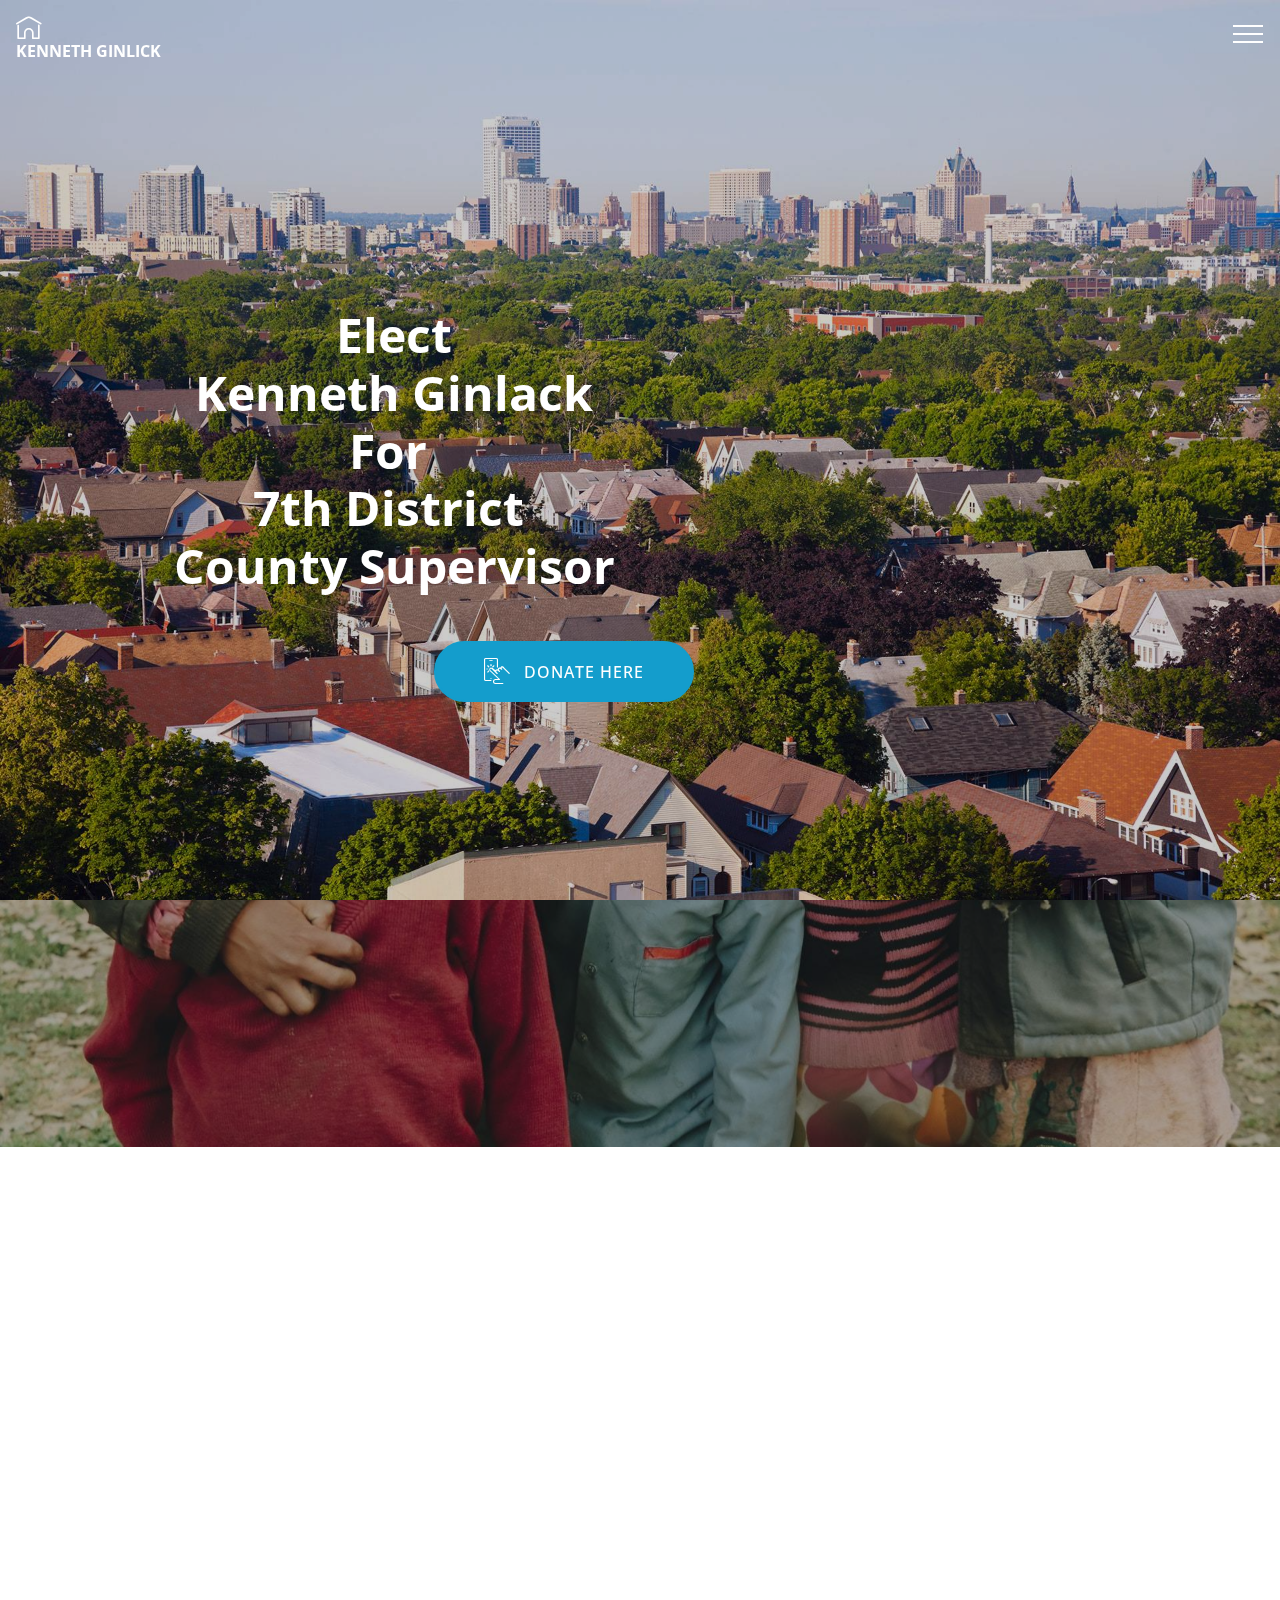
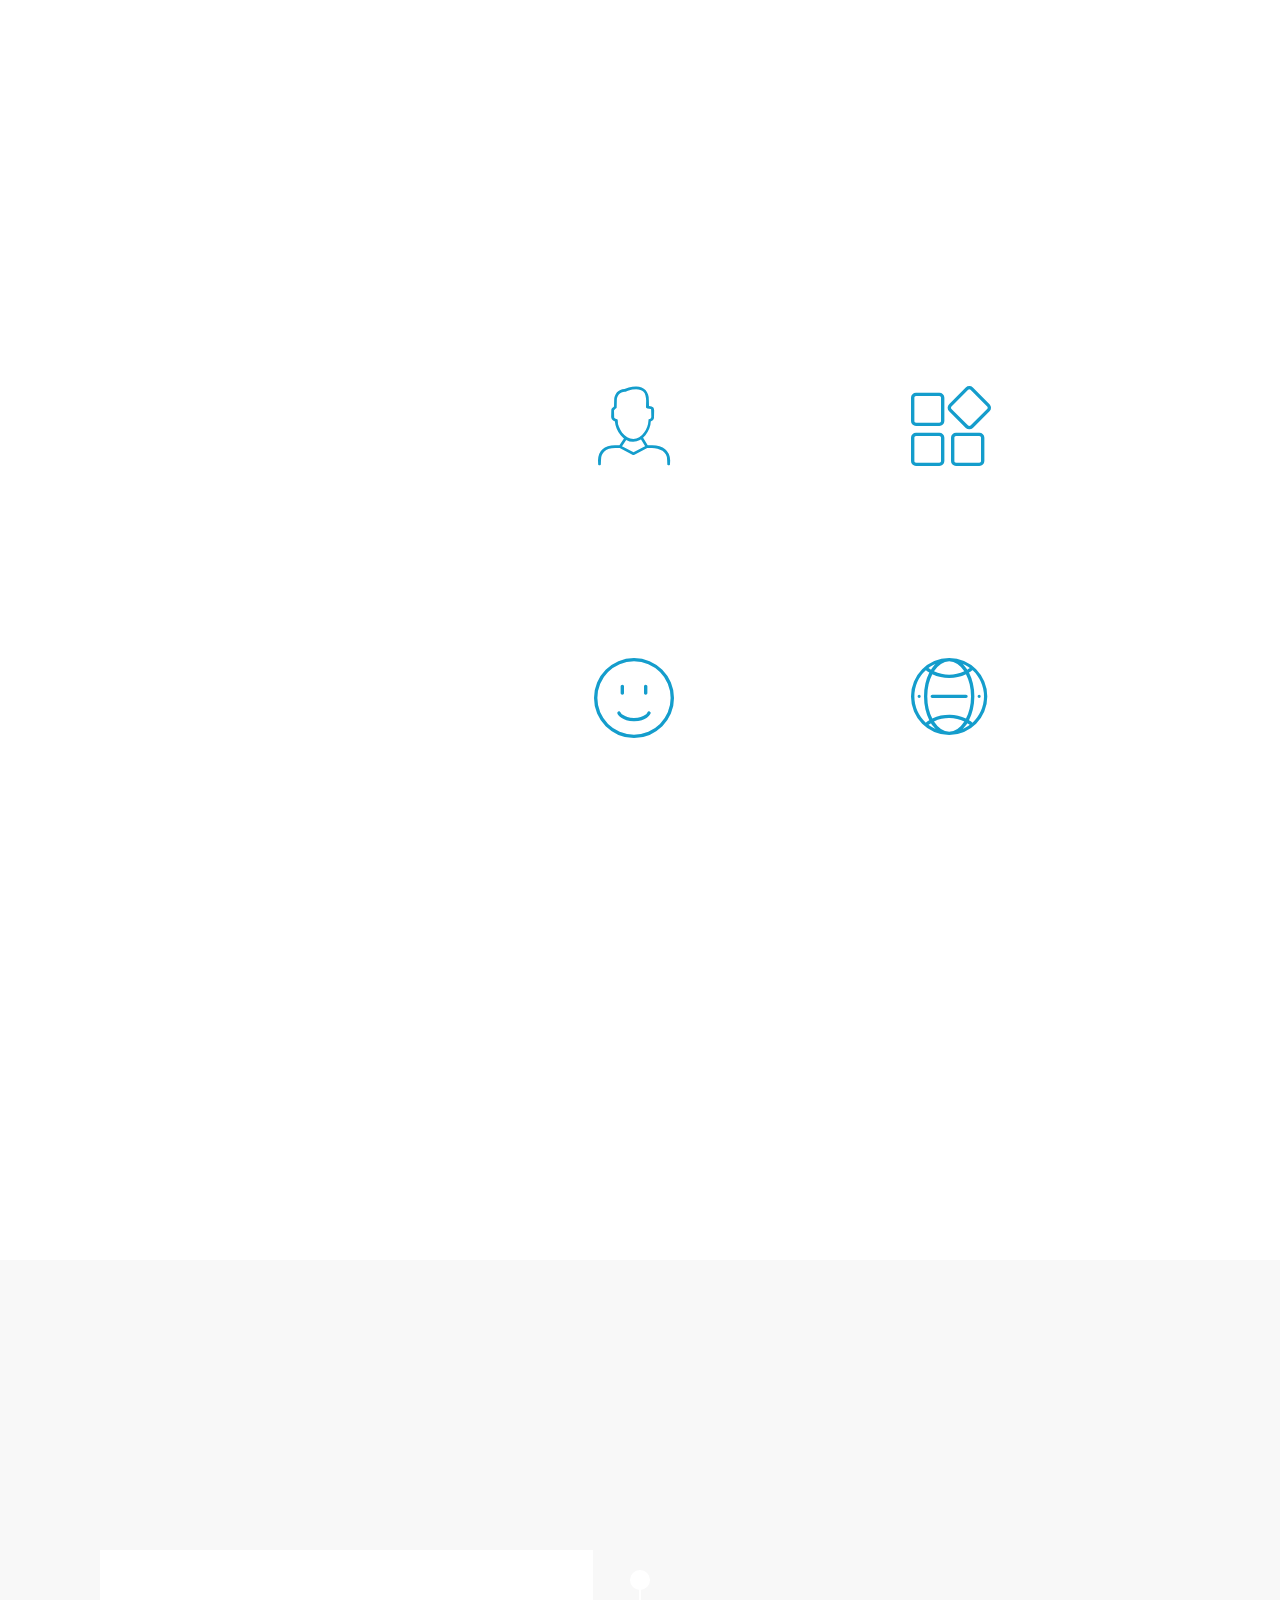
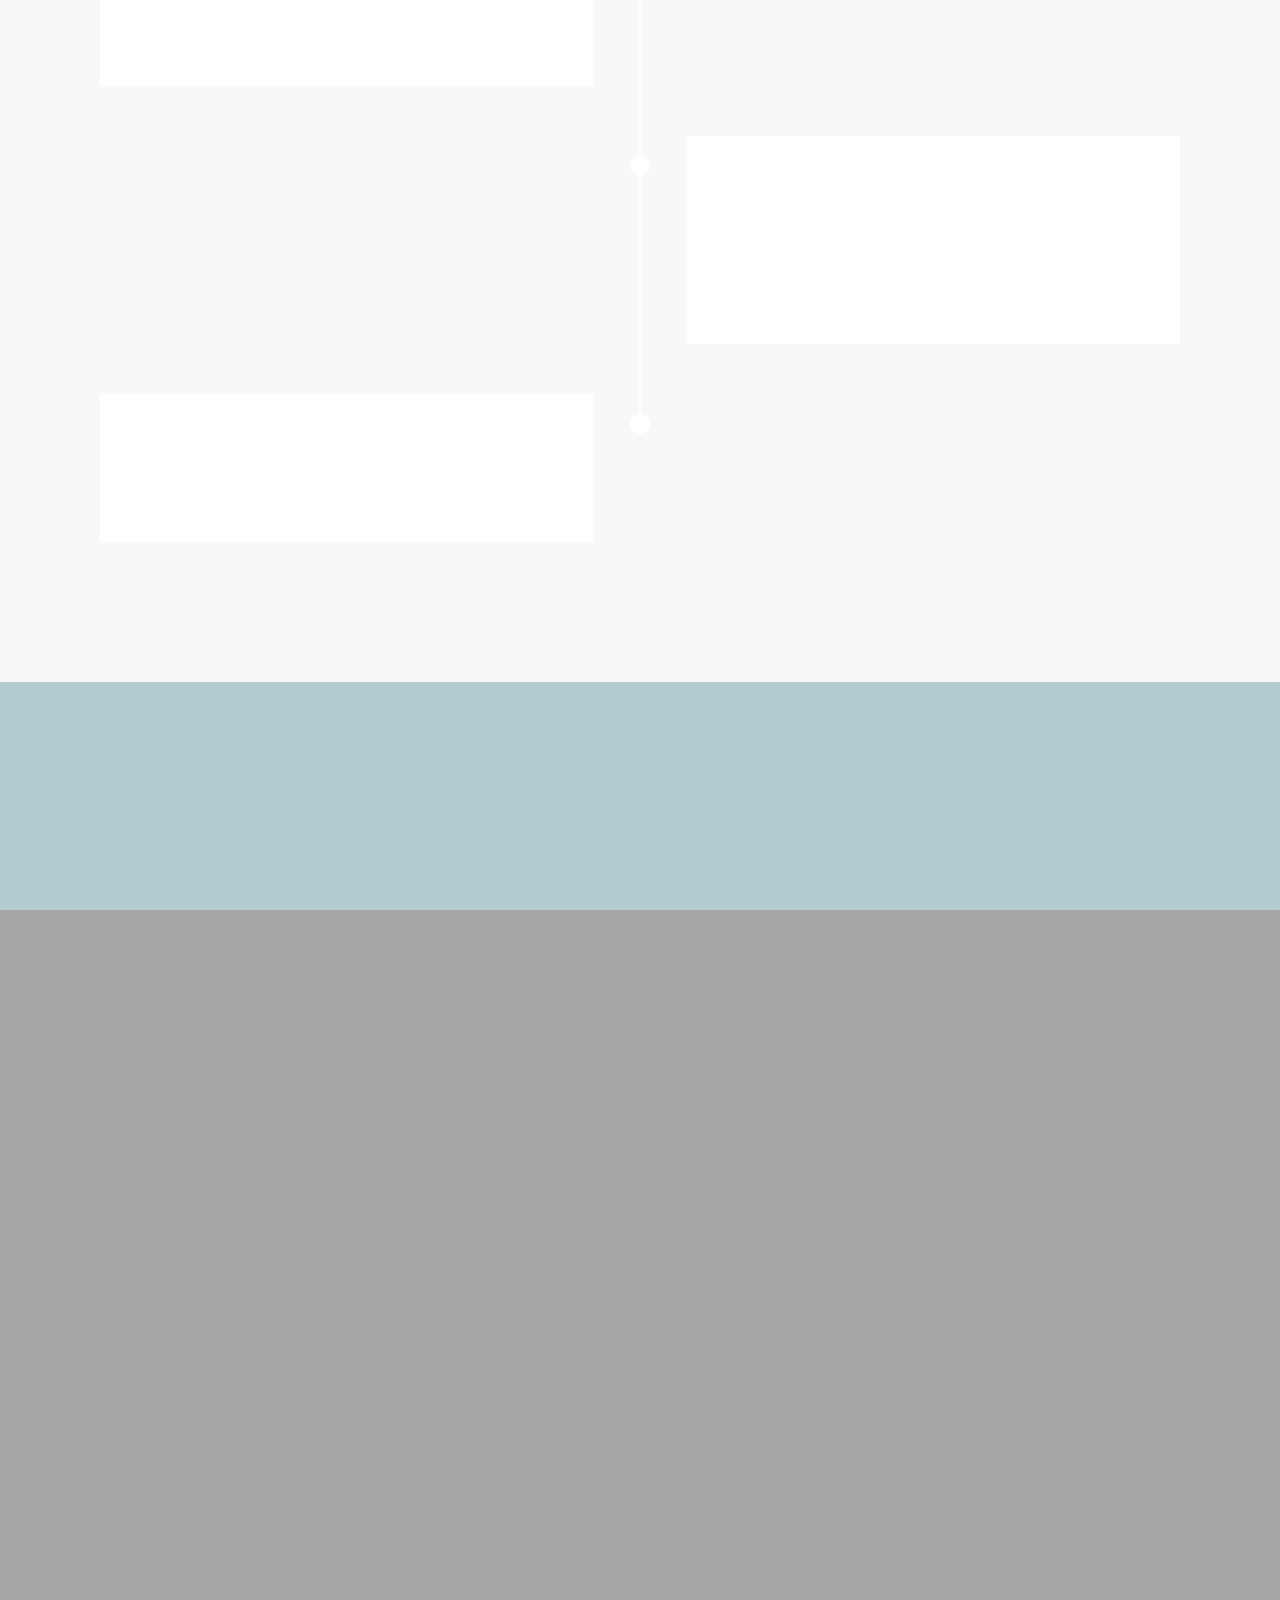
==== commit a02aa7ad: "create github pages" ====
--- a/index.html
+++ b/index.html
@@ -25,7 +25,7 @@
   
 </head>
 <body>
-<section class="menu cid-qCw3qrQ7Nz" once="menu" id="menu1-0" data-rv-view="157">
+<section class="menu cid-qCw3qrQ7Nz" once="menu" id="menu1-0" data-rv-view="122">
 
     
 
@@ -62,7 +62,7 @@
     </nav>
 </section>
 
-<section class="engine"><a href="https://mobirise.co/g">create a website for free</a></section><section class="header7 cid-qCw4S8P9UG mbr-fullscreen mbr-parallax-background" id="header7-2" data-rv-view="159">
+<section class="engine"><a href="https://mobirise.co/h">how to make your own website</a></section><section class="header7 cid-qCw4S8P9UG mbr-fullscreen mbr-parallax-background" id="header7-2" data-rv-view="124">
 
     
 
@@ -73,238 +73,80 @@
         <div class="media-container-row">
 
             <div class="media-content align-right">
-                <h1 class="mbr-section-title mbr-white pb-3 mbr-fonts-style display-2"><strong>Connected</strong><br><strong>To The</strong><br><strong>People&nbsp;</strong></h1>
+                <h1 class="mbr-section-title mbr-white pb-3 mbr-fonts-style display-2"><strong><br></strong><br><strong>Elect</strong><br><strong>Kenneth&nbsp;</strong><strong>Ginlack</strong><br><strong>For&nbsp;</strong><br><strong>7th District&nbsp;</strong><br><strong>County Supervisor</strong></h1>
                 <div class="mbr-section-text mbr-white pb-3">
                     
                 </div>
-                <div class="mbr-section-btn"><a class="btn btn-md btn-primary display-4" href="https://secure.actblue.com/entity/fundraisers/56489" target="_blank"><span class="mbri-touch mbr-iconfont mbr-iconfont-btn"></span>STARTS HERE</a></div>
-            </div>
-
-            <div class="mbr-figure" style="width: 165%;"><iframe class="mbr-embedded-video" src="https://www.youtube.com/embed/Y2Oyk6ehFeI?rel=0&amp;amp;showinfo=0&amp;autoplay=0&amp;loop=0" width="1280" height="720" frameborder="0" allowfullscreen></iframe></div>
-
-        </div>
-    </div>
-</section>
-
-<section class="tabs3 cid-qCHD1aho30" id="tabs3-8" data-rv-view="162">
-
-    
-
-    
-
-    <div class="container">
-        <h2 class="mbr-section-title align-center pb-3 mbr-fonts-style display-2"><strong>&nbsp;Voice Of The People&nbsp;</strong></h2>
-        <h3 class="mbr-section-subtitle  display-5 align-center mbr-light mbr-fonts-style"><em>Pathway To Hope</em></h3>
-    </div>
-    <div class="container-fluid">
-        <div class="row tabcont">
-            <ul class="nav nav-tabs pt-3 mt-5" role="tablist">
-                <li class="nav-item mbr-fonts-style"><a class="nav-link active display-7" role="tab" data-toggle="tab" href="#tabs3-8_tab0" aria-expanded="true">SAFETY</a></li>
-                <li class="nav-item mbr-fonts-style"><a class="nav-link  active display-7" role="tab" data-toggle="tab" href="#tabs3-8_tab1" aria-expanded="true">ECONOMIC</a></li>
-                <li class="nav-item mbr-fonts-style"><a class="nav-link active display-7" role="tab" data-toggle="tab" href="#tabs3-8_tab2" aria-expanded="true">QUALITY OF LIFE</a></li>
+                <div class="mbr-section-btn"><a class="btn btn-md btn-primary display-4" href="https://secure.actblue.com/entity/fundraisers/56489" target="_blank"><span class="mbri-touch mbr-iconfont mbr-iconfont-btn"></span>DONATE HERE</a></div>
+            </div>
+
+            <div class="mbr-figure" style="width: 75%;"><iframe class="mbr-embedded-video" src="https://www.youtube.com/embed/Y2Oyk6ehFeI?rel=0&amp;amp;showinfo=0&amp;autoplay=0&amp;loop=0" width="1280" height="720" frameborder="0" allowfullscreen></iframe></div>
+
+        </div>
+    </div>
+</section>
+
+<section class="mbr-section content5 cid-qDySwTnPil mbr-parallax-background" id="content5-s" data-rv-view="127">
+
+    
+
+    <div class="mbr-overlay" style="opacity: 0.4; background-color: rgb(35, 35, 35);">
+    </div>
+
+    <div class="container">
+        <div class="media-container-row">
+            <div class="title col-12 col-md-8">
+                <h2 class="align-center mbr-bold mbr-white pb-3 mbr-fonts-style display-2">MISSION</h2>
+                <h3 class="mbr-section-subtitle align-center mbr-light mbr-white pb-3 mbr-fonts-style display-5">Kenneth Ginlack Will Focus On Key Services</h3>
                 
                 
-                
-            </ul>
-        </div>
-    </div>
-
-    <div class="container">
-        <div class="row px-1">
-            <div class="tab-content">
-                <div id="tab1" class="tab-pane in active mbr-table" role="tabpanel">
-                    <div class="row tab-content-row">
-                        <div class="col-xs-12 col-md-6 col-lg-4">
-                            <div class="card-img ">
-                                <span class="mbr-iconfont mbri-cash" media-simple="true"></span>
-                            </div>
-                            <h4 class="mbr-element-title  align-center mbr-fonts-style pb-2 display-5">Budget</h4>
-                            <p class="mbr-section-text  align-center mbr-fonts-style display-7">Budeting items I will support.</p>
-                        </div>
-
-                        <div class="col-xs-12 col-md-6 col-lg-4">
-                            <div class="card-img ">
-                                <span class="mbr-iconfont mbri-like" media-simple="true"></span>
-                            </div>
-                            <h4 class="mbr-element-title  align-center mbr-fonts-style pb-2 display-5">Legislation</h4>
-                            <p class="mbr-section-text  align-center mbr-fonts-style display-7">Legislation items I will support<br>that are inline with the budget</p>
-                        </div>
-
-                        <div class="col-xs-12 col-md-6 col-lg-4">
-                            <div class="card-img ">
-                                <span class="mbr-iconfont mbri-users" media-simple="true"></span>
-                            </div>
-                            <h4 class="mbr-element-title  align-center mbr-fonts-style pb-2 display-5">Action</h4>
-                            <p class="mbr-section-text  align-center mbr-fonts-style display-7">Action items that I will<br>strive to be included so that we<br>can show measurable<br>results.</p>
-                        </div>
-
-                        
-                    </div>
-                </div>
-
-                <div id="tab2" class="tab-pane  mbr-table" role="tabpanel">
-                    <div class="row tab-content-row">
-                        <div class="col-xs-12 col-md-6 col-lg-4">
-                            <div class="card-img ">
-                                <span class="mbr-iconfont mbri-cash" media-simple="true"></span>
-                            </div>
-                            <h4 class="mbr-element-title  align-center mbr-fonts-style pb-2 display-5">Budget</h4>
-                            <p class="mbr-section-text  align-center mbr-fonts-style display-7">Budeting items I will support.</p>
-                        </div>
-
-                        <div class="col-xs-12 col-md-6 col-lg-4">
-                            <div class="card-img ">
-                                <span class="mbr-iconfont mbri-like" media-simple="true"></span>
-                            </div>
-                            <h4 class="mbr-element-title  align-center mbr-fonts-style pb-2 display-5">Legislation</h4>
-                            <p class="mbr-section-text  align-center mbr-fonts-style display-7">Legislation items I will support
-<br>that are inline with the budget</p>
-                        </div>
-
-                        <div class="col-xs-12 col-md-6 col-lg-4">
-                            <div class="card-img ">
-                                <span class="mbr-iconfont mbri-users" media-simple="true"></span>
-                            </div>
-                            <h4 class="mbr-element-title  align-center mbr-fonts-style pb-2 display-5">Action</h4>
-                            <p class="mbr-section-text  align-center mbr-fonts-style display-7">Action items that I will
-<br>strive to be included so that we
-<br>can show measurable
-<br>results.</p>
-                        </div>
-
-                        
-                    </div>
-                </div>
-
-                <div id="tab3" class="tab-pane  mbr-table" role="tabpanel">
-                    <div class="row tab-content-row">
-                        <div class="col-xs-12 col-md-6 col-lg-4">
-                            <div class="card-img ">
-                                <span class="mbr-iconfont mbri-cash" media-simple="true"></span>
-                            </div>
-                            <h4 class="mbr-element-title  align-center mbr-fonts-style pb-2 display-5">Budget</h4>
-                            <p class="mbr-section-text  align-center mbr-fonts-style display-7">Budeting items I will support..</p>
-                        </div>
-
-                        <div class="col-xs-12 col-md-6 col-lg-4">
-                            <div class="card-img ">
-                                <span class="mbr-iconfont mbri-like" media-simple="true"></span>
-                            </div>
-                            <h4 class="mbr-element-title  align-center mbr-fonts-style pb-2 display-5">Legislation</h4>
-                            <p class="mbr-section-text  align-center mbr-fonts-style display-7">Legislation items I will support
-<br>that are inline with the budget</p>
-                        </div>
-
-                        <div class="col-xs-12 col-md-6 col-lg-4">
-                            <div class="card-img ">
-                                <span class="mbr-iconfont mbri-users" media-simple="true"></span>
-                            </div>
-                            <h4 class="mbr-element-title  align-center mbr-fonts-style pb-2 display-5">Action</h4>
-                            <p class="mbr-section-text  align-center mbr-fonts-style display-7">Action items that I will
-<br>strive to be included so that we
-<br>can show measurable
-<br>results.</p>
-                        </div>
-
-                        
-                    </div>
-                </div>
-
-                <div id="tab4" class="tab-pane  mbr-table" role="tabpanel">
-                    <div class="row tab-content-row">
-                        <div class="col-xs-12 col-md-6 col-lg-4">
-                            <div class="card-img ">
-                                <span class="mbri-responsive mbr-iconfont" media-simple="true"></span>
-                            </div>
-                            <h4 class="mbr-element-title  align-center mbr-fonts-style pb-2 display-5">MOBILE FRIENDLY</h4>
-                            <p class="mbr-section-text  align-center mbr-fonts-style display-7">No special actions required, all sites you make with Mobirise are mobile-friendly. You don't have to create a special mobile version of your site, it will adapt automagically.</p>
-                        </div>
-
-                        <div class="col-xs-12 col-md-6 col-lg-4">
-                            <div class="card-img ">
-                                <span class="mbri-responsive mbr-iconfont" media-simple="true"></span>
-                            </div>
-                            <h4 class="mbr-element-title  align-center mbr-fonts-style pb-2 display-5">MOBILE FRIENDLY</h4>
-                            <p class="mbr-section-text  align-center mbr-fonts-style display-7">No special actions required, all sites you make with Mobirise are mobile-friendly. You don't have to create a special mobile version of your site, it will adapt automagically.</p>
-                        </div>
-
-                        <div class="col-xs-12 col-md-6 col-lg-4">
-                            <div class="card-img ">
-                                <span class="mbri-responsive mbr-iconfont" media-simple="true"></span>
-                            </div>
-                            <h4 class="mbr-element-title  align-center mbr-fonts-style pb-2 display-5">MOBILE FRIENDLY</h4>
-                            <p class="mbr-section-text  align-center mbr-fonts-style display-7">No special actions required, all sites you make with Mobirise are mobile-friendly. You don't have to create a special mobile version of your site, it will adapt automagically.</p>
-                        </div>
-
-                        
-                    </div>
-                </div>
-
-                <div id="tab5" class="tab-pane  mbr-table" role="tabpanel">
-                    <div class="row tab-content-row">
-                        <div class="col-xs-12 col-md-6 col-lg-4">
-                            <div class="card-img ">
-                                <span class="mbri-bootstrap mbr-iconfont" media-simple="true"></span>
-                            </div>
-                            <h4 class="mbr-element-title  align-center mbr-fonts-style pb-2 display-5">IT'S EASY AND SIMPLE</h4>
-                            <p class="mbr-section-text  align-center mbr-fonts-style display-7">Cut down the development time with drag-and-drop website builder. Drop the blocks into the page, edit content inline and publish - no technical skills required.</p>
-                        </div>
-
-                        <div class="col-xs-12 col-md-6 col-lg-4">
-                            <div class="card-img ">
-                                <span class="mbri-bootstrap mbr-iconfont" media-simple="true"></span>
-                            </div>
-                            <h4 class="mbr-element-title  align-center mbr-fonts-style pb-2 display-5">IT'S EASY AND SIMPLE</h4>
-                            <p class="mbr-section-text  align-center mbr-fonts-style display-7">Cut down the development time with drag-and-drop website builder. Drop the blocks into the page, edit content inline and publish - no technical skills required.</p>
-                        </div>
-
-                        <div class="col-xs-12 col-md-6 col-lg-4">
-                            <div class="card-img ">
-                                <span class="mbri-bootstrap mbr-iconfont" media-simple="true"></span>
-                            </div>
-                            <h4 class="mbr-element-title  align-center mbr-fonts-style pb-2 display-5">IT'S EASY AND SIMPLE</h4>
-                            <p class="mbr-section-text  align-center mbr-fonts-style display-7">Cut down the development time with drag-and-drop website builder. Drop the blocks into the page, edit content inline and publish - no technical skills required.</p>
-                        </div>
-
-                        
-                    </div>
-                </div>
-
-                <div id="tab6" class="tab-pane  mbr-table" role="tabpanel">
-                    <div class="row tab-content-row">
-                        <div class="col-xs-12 col-md-6 col-lg-4">
-                            <div class="card-img ">
-                                <span class="mbri-extension mbr-iconfont" media-simple="true"></span>
-                            </div>
-                            <h4 class="mbr-element-title  align-center mbr-fonts-style pb-2 display-5">TRENDY WEBSITE BLOCKS</h4>
-                            <p class="mbr-section-text  align-center mbr-fonts-style display-7">Choose from the large selection  pre-made blocks - full-screen intro, bootstrap carousel, slider, responsive image gallery with, parallax scrolling, sticky header and more.</p>
-                        </div>
-
-                        <div class="col-xs-12 col-md-6 col-lg-4">
-                            <div class="card-img ">
-                                <span class="mbri-extension mbr-iconfont" media-simple="true"></span>
-                            </div>
-                            <h4 class="mbr-element-title  align-center mbr-fonts-style pb-2 display-5">TRENDY WEBSITE BLOCKS</h4>
-                            <p class="mbr-section-text  align-center mbr-fonts-style display-7">Choose from the large selection  pre-made blocks - full-screen intro, bootstrap carousel, slider, responsive image gallery with, parallax scrolling, sticky header and more.</p>
-                        </div>
-
-                        <div class="col-xs-12 col-md-6 col-lg-4">
-                            <div class="card-img ">
-                                <span class="mbri-extension mbr-iconfont" media-simple="true"></span>
-                            </div>
-                            <h4 class="mbr-element-title  align-center mbr-fonts-style pb-2 display-5">TRENDY WEBSITE BLOCKS</h4>
-                            <p class="mbr-section-text  align-center mbr-fonts-style display-7">Choose from the large selection  pre-made blocks - full-screen intro, bootstrap carousel, slider, responsive image gallery with, parallax scrolling, sticky header and more.</p>
-                        </div>
-
-                        
-                    </div>
-                </div>
-            </div>
-        </div>
-    </div>
-</section>
-
-<section class="counters2 counters cid-qCCTWAx036" id="counters2-4" data-rv-view="165">
+            </div>
+        </div>
+    </div>
+</section>
+
+<section class="mbr-section article content1 cid-qDySyNyTYM" id="content2-t" data-rv-view="130">
+
+     
+
+    <div class="container">
+        <div class="media-container-row">
+            <div class="mbr-text col-12 col-md-8 mbr-fonts-style display-7">
+                <blockquote><strong>Behavior Health -</strong> T<span style="font-size: 1.09rem;">he residents have spoken loud and clear about access to services pertaining to behavior health. I also know how challenging it can be to have a lack of resources get services. I have been working in the field for ten years fighting in the trenches and not it’s time for me to fight from the top.  I will fight hard to change the struggle of getting services for mental ill and substance use disorder. I will view the current policy and work diligently to get more providers in the network to provide services.&nbsp;</span></blockquote>
+            </div>
+        </div>
+    </div>
+</section>
+
+<section class="mbr-section article content1 cid-qDySzgWvdq" id="content2-u" data-rv-view="131">
+
+     
+
+    <div class="container">
+        <div class="media-container-row">
+            <div class="mbr-text col-12 col-md-8 mbr-fonts-style display-7">
+                <blockquote><strong>Transit
+ -&nbsp;</strong><span style="font-size: 1.09rem;">Milwaukee County Transit Drivers and residents share concerns about safety and the cutting of bus routes.  I will make one of my priority to make sure the Milwaukee County Transit continue to look at safety issues and work at extending routes to places of employment.  I will work hard for resources and to continue to build upon safety plan.&nbsp;</span></blockquote>
+            </div>
+        </div>
+    </div>
+</section>
+
+<section class="mbr-section article content1 cid-qDySzDQtgA" id="content2-v" data-rv-view="132">
+
+     
+
+    <div class="container">
+        <div class="media-container-row">
+            <div class="mbr-text col-12 col-md-8 mbr-fonts-style display-7">
+                <blockquote><strong>Parks
+ -&nbsp;</strong><span style="font-size: 1.09rem;">When growing up in the inner city of Milwaukee the parks was a place for the kids and family. The parks are deteriorating and is no longer safe for kids to play. As County Supervisor I will work at having more family orient events at the parks. I will work closely with local organizations to help provide activities during the summer months. &nbsp;&nbsp;</span></blockquote>
+            </div>
+        </div>
+    </div>
+</section>
+
+<section class="counters2 counters cid-qCCTWAx036" id="counters2-4" data-rv-view="133">
 
     
 
@@ -380,7 +222,7 @@
     </div>
 </section>
 
-<section class="timeline1 cid-qCCSrS3uoi" id="timeline1-3" data-rv-view="168">
+<section class="timeline1 cid-qCCSrS3uoi" id="timeline1-3" data-rv-view="136">
 
     
 
@@ -461,7 +303,7 @@
     </div>
 </section>
 
-<section class="cid-qCE5IP4aUI" id="social-buttons3-6" data-rv-view="171">
+<section class="cid-qCE5IP4aUI" id="social-buttons3-6" data-rv-view="139">
     
     
 
@@ -497,7 +339,7 @@
     </div>
 </section>
 
-<section class="mbr-section form1 cid-qCIMqzTGPj mbr-parallax-background" id="form1-a" data-rv-view="174">
+<section class="mbr-section form1 cid-qCIMqzTGPj mbr-parallax-background" id="form1-a" data-rv-view="142">
 
     
 
@@ -516,7 +358,7 @@
             <div class="media-container-column col-lg-8" data-form-type="formoid">
                     <div data-form-alert="" hidden="">Thanks for filling out the form!</div>
             
-                    <form class="mbr-form" action="https://mobirise.com/" method="post" data-form-title="Mobirise Form"><input type="hidden" data-form-email="true" value="rM7g5G0FBDyTEpNvukYtWJ8A594l8n39Dhyyb+6kE3WcsQ+Rk5QMmWOB1AhwYjJGyYIB01moHHpB569A6zuiIZbMYu2cXZ3pIbKH33zWCS1SAM2Xph3MhTvaW/qrrXQ7">
+                    <form class="mbr-form" action="https://mobirise.com/" method="post" data-form-title="Mobirise Form"><input type="hidden" data-form-email="true" value="wjzt4+dnB/3iHi2nQ+98YFomvULQraZl9gtSRpEpSbNAClkOr1UMHJMHSkygAU5ELzJLGVXDOAeI/+yVX3xEucGQaTUegE+85/o6fN8WxNDHDa0Y0bOHPH4vhExa93lU">
                         <div class="row row-sm-offset">
                             <div class="col-md-4 multi-horizontal" data-for="name">
                                 <div class="form-group">
@@ -551,7 +393,7 @@
     </div>
 </section>
 
-<section once="" class="cid-qCIOPMn9xD" id="footer6-b" data-rv-view="177">
+<section once="" class="cid-qCIOPMn9xD" id="footer6-b" data-rv-view="145">
 
     
 
@@ -571,9 +413,8 @@
   <script src="assets/popper/popper.min.js"></script>
   <script src="assets/tether/tether.min.js"></script>
   <script src="assets/bootstrap/js/bootstrap.min.js"></script>
-  <script src="assets/mbr-tabs/mbr-tabs.js"></script>
+  <script src="assets/parallax/jarallax.min.js"></script>
   <script src="assets/viewportchecker/jquery.viewportchecker.js"></script>
-  <script src="assets/parallax/jarallax.min.js"></script>
   <script src="assets/smoothscroll/smooth-scroll.js"></script>
   <script src="assets/sociallikes/social-likes.js"></script>
   <script src="assets/dropdown/js/script.min.js"></script>
--- a/assets/mobirise/css/mbr-additional.css
+++ b/assets/mobirise/css/mbr-additional.css
@@ -1745,64 +1745,49 @@
     padding-top: 3rem;
   }
 }
-.cid-qCHD1aho30 {
-  padding-top: 60px;
-  padding-bottom: 60px;
-  background-color: #f9f9f9;
-}
-.cid-qCHD1aho30 .mbr-section-text {
+.cid-qCw4S8P9UG .mbr-section-title {
+  text-align: center;
+}
+.cid-qDySwTnPil {
+  padding-top: 105px;
+  padding-bottom: 15px;
+  background-image: url("../../../assets/images/mbr-1639x1080.jpg");
+}
+.cid-qDySyNyTYM {
+  padding-top: 30px;
+  padding-bottom: 15px;
+  background-color: #ffffff;
+}
+.cid-qDySyNyTYM .mbr-text,
+.cid-qDySyNyTYM blockquote {
   color: #767676;
 }
-.cid-qCHD1aho30 .mbr-section-subtitle {
+.cid-qDySyNyTYM B {
   color: #232323;
 }
-.cid-qCHD1aho30 .tabcont {
-  -webkit-justify-content: center;
-  justify-content: center;
-}
-.cid-qCHD1aho30 .mbr-iconfont {
-  font-size: 48px;
-}
-.cid-qCHD1aho30 .card-img {
-  margin-bottom: 1.5rem;
-}
-.cid-qCHD1aho30 .tab-content-row {
-  -webkit-justify-content: center;
-  justify-content: center;
-}
-.cid-qCHD1aho30 .tab-content {
-  margin-top: 3rem;
-  width: 100%;
-}
-.cid-qCHD1aho30 .nav-tabs {
-  -webkit-justify-content: center;
-  justify-content: center;
-  -webkit-flex-wrap: wrap;
-  flex-wrap: wrap;
-  border-bottom: none;
-}
-.cid-qCHD1aho30 .nav-tabs .nav-link {
-  box-sizing: border-box;
+.cid-qDySzgWvdq {
+  padding-top: 30px;
+  padding-bottom: 15px;
+  background-color: #ffffff;
+}
+.cid-qDySzgWvdq .mbr-text,
+.cid-qDySzgWvdq blockquote {
   color: #767676;
-  font-style: normal;
-  font-weight: 500;
-  border-radius: 3px;
-  padding: 1rem 3rem;
-  margin: 0.4rem .8rem !important;
-  transition: color .3s;
-  border: 2px solid #767676;
-}
-.cid-qCHD1aho30 .nav-tabs .nav-link:hover {
-  background: #149dcc;
-}
-.cid-qCHD1aho30 .nav-tabs .nav-link.active {
-  color: #ffffff;
-  font-style: normal;
-  border: 2px solid #149dcc;
-  background: #149dcc;
-}
-.cid-qCHD1aho30 .nav-tabs .nav-link.active:hover {
-  border: 2px solid #149dcc;
+}
+.cid-qDySzgWvdq B {
+  color: #232323;
+}
+.cid-qDySzDQtgA {
+  padding-top: 30px;
+  padding-bottom: 15px;
+  background-color: #ffffff;
+}
+.cid-qDySzDQtgA .mbr-text,
+.cid-qDySzDQtgA blockquote {
+  color: #767676;
+}
+.cid-qDySzDQtgA B {
+  color: #232323;
 }
 .cid-qCCTWAx036 {
   padding-top: 90px;
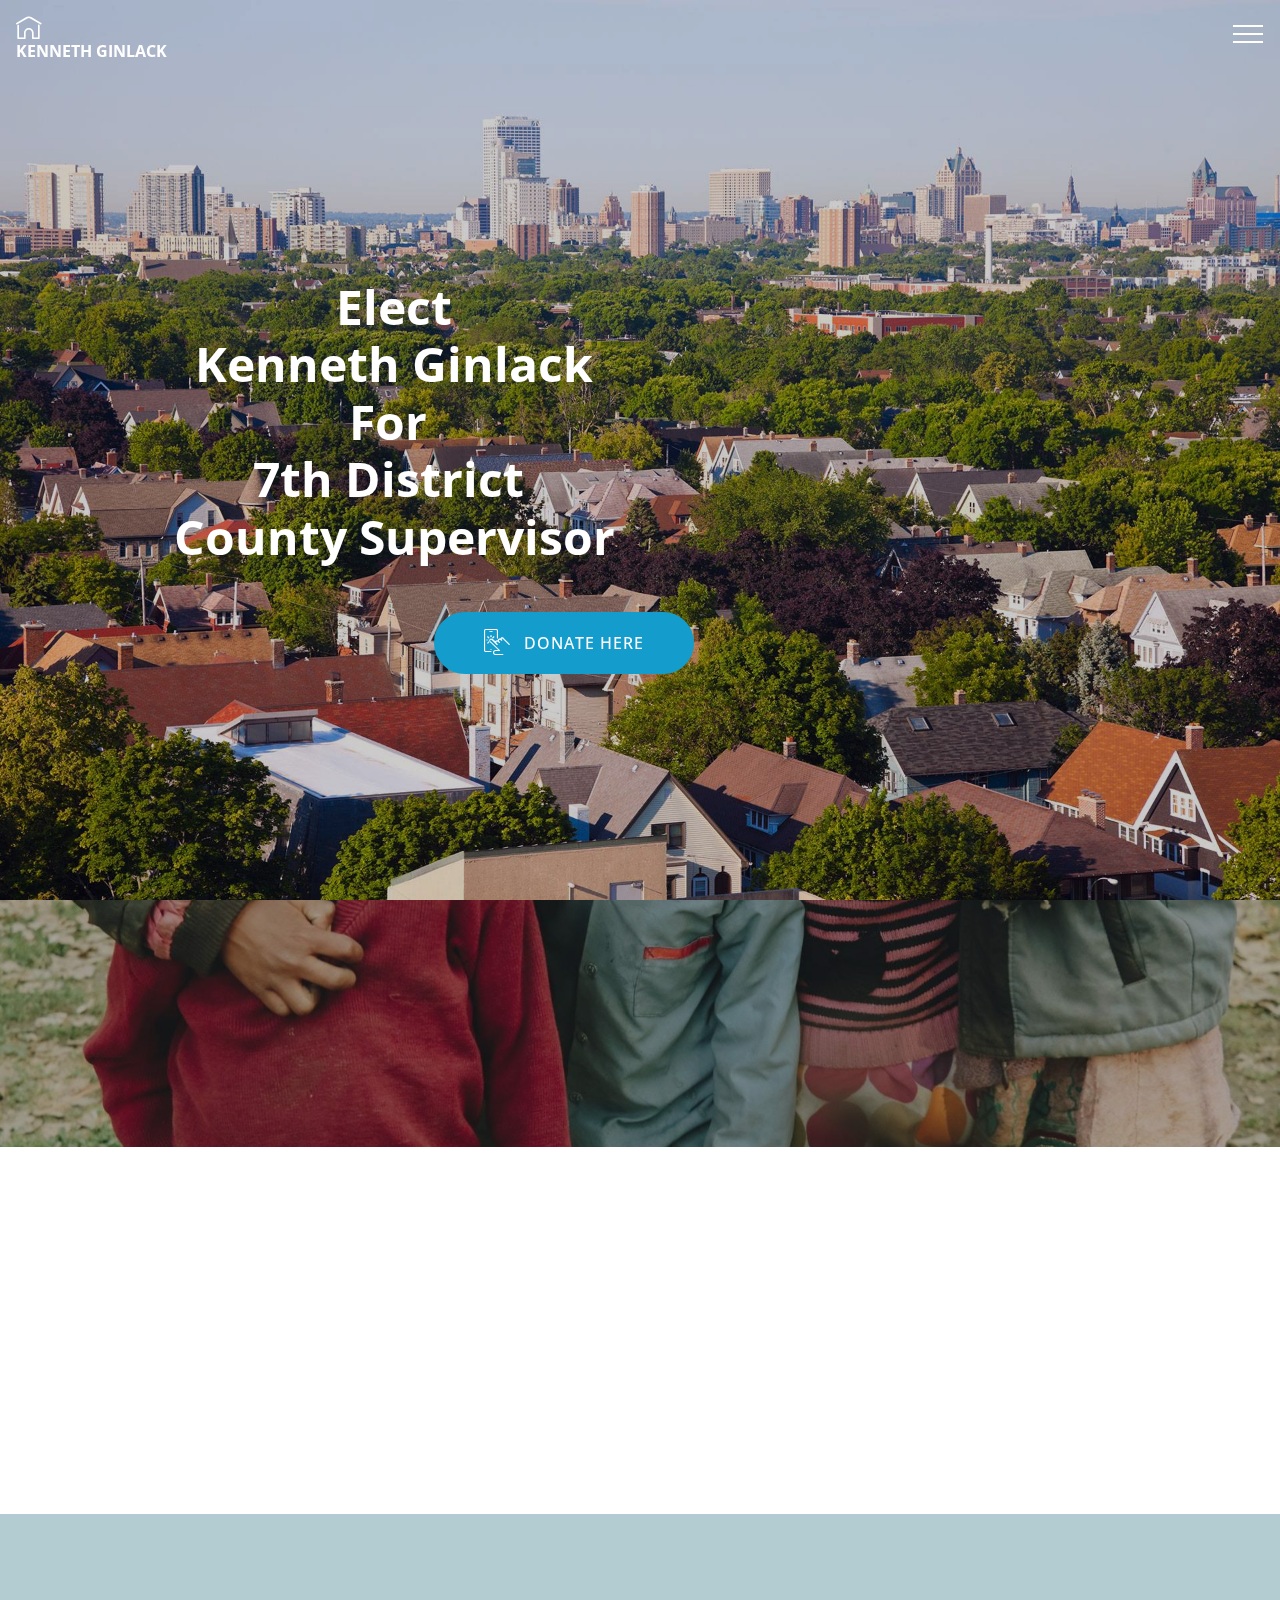
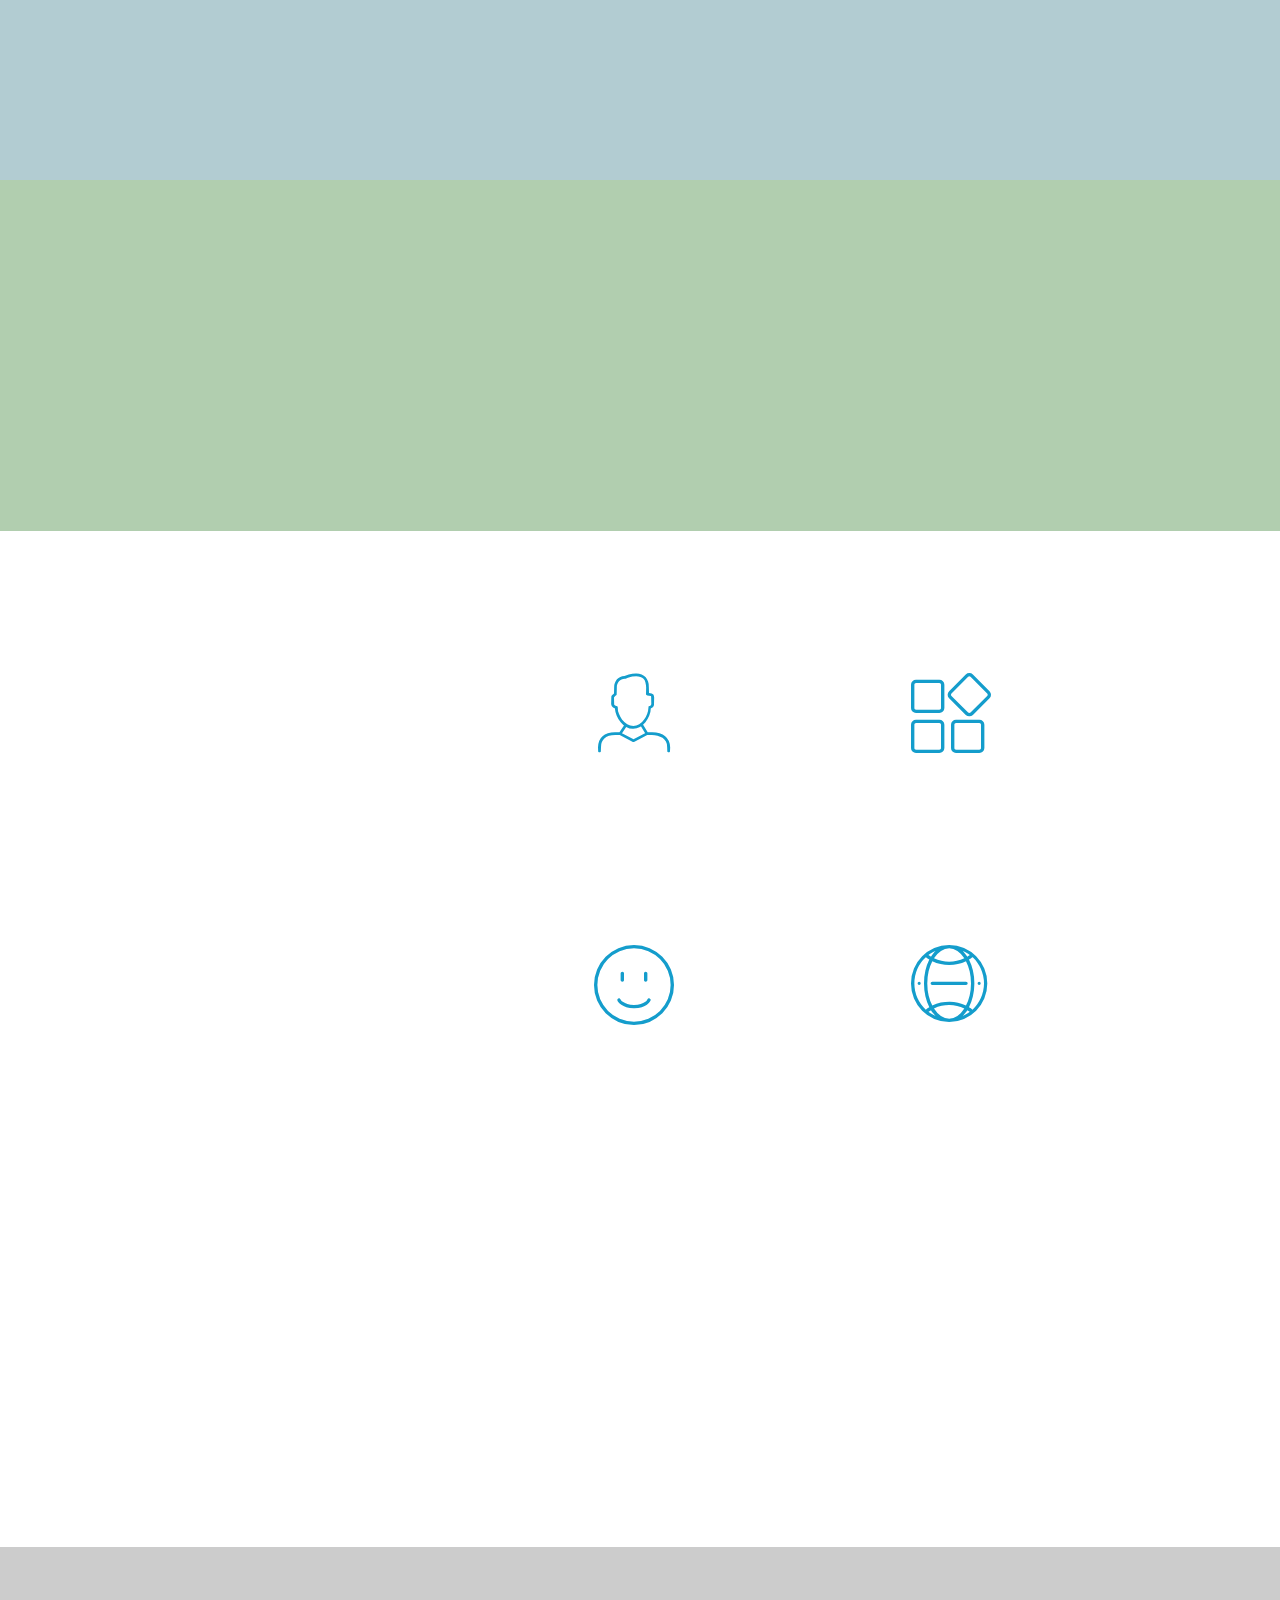
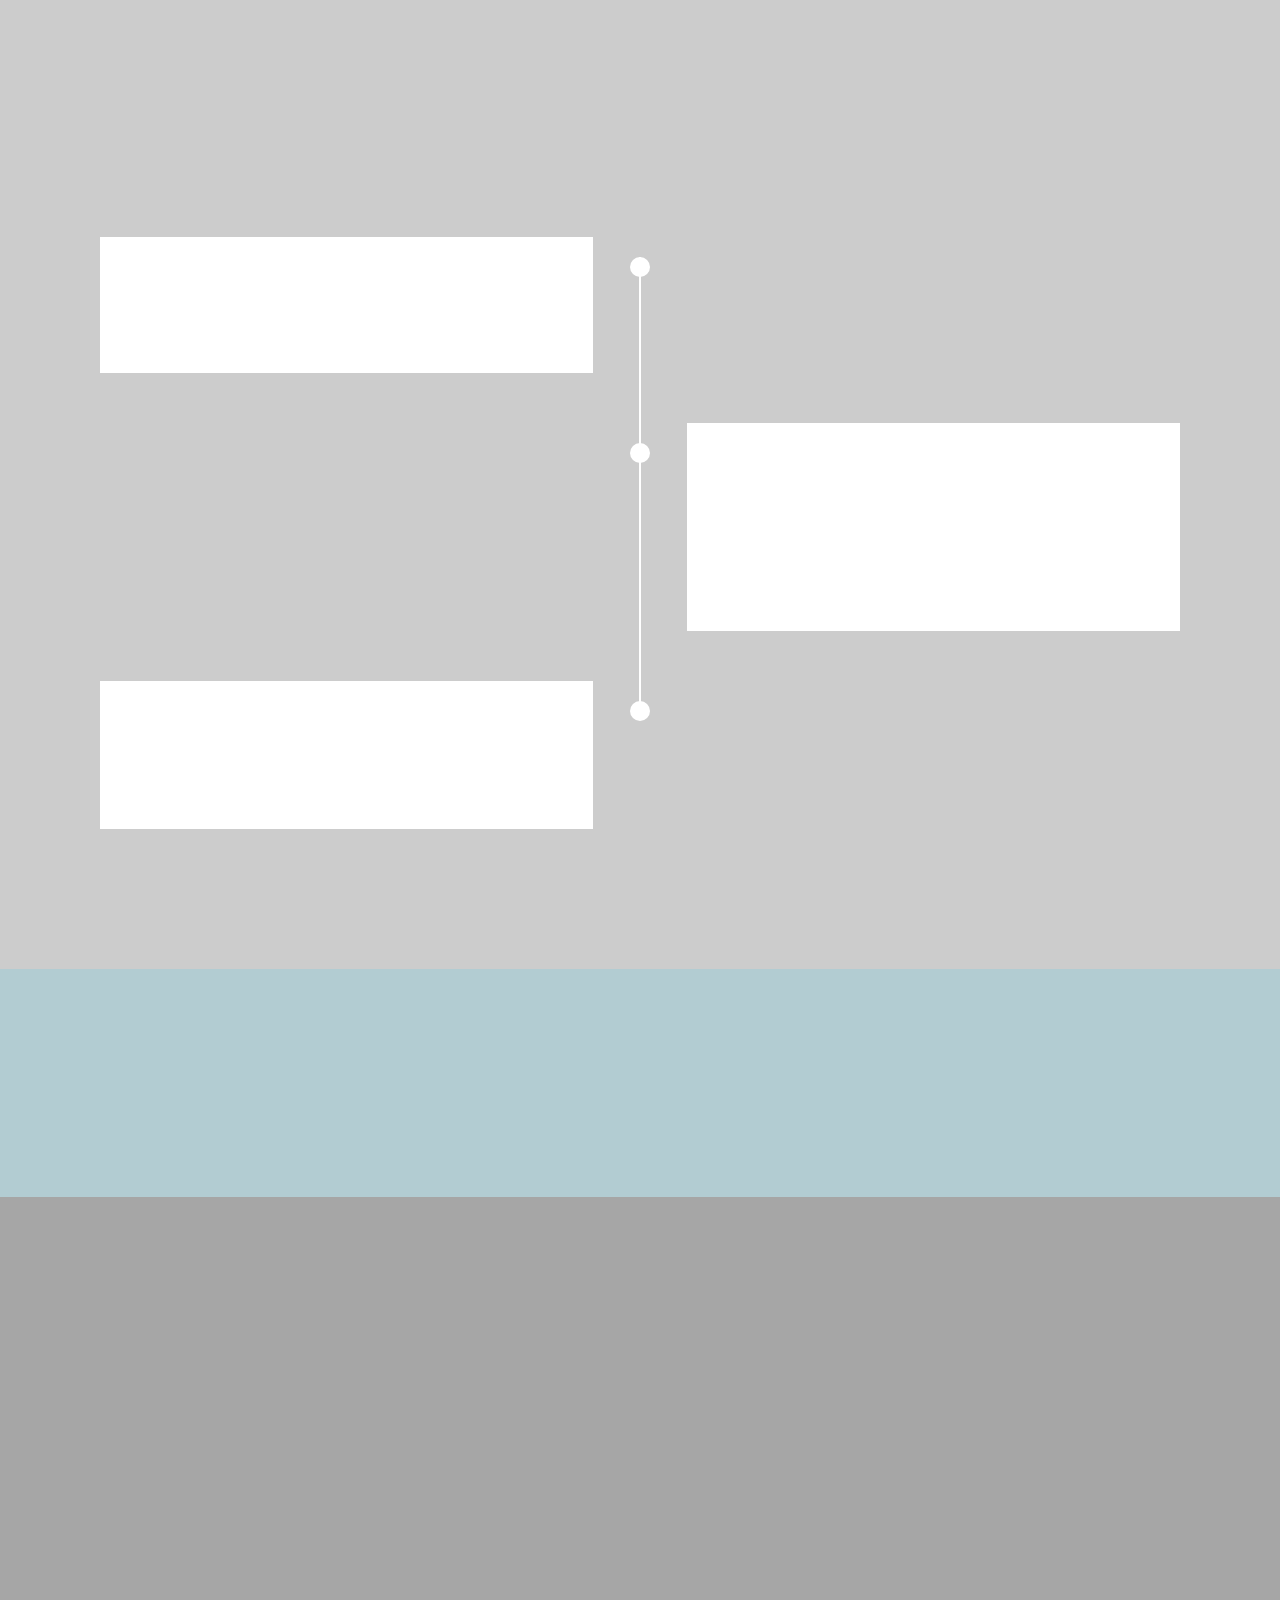
==== commit 75935e91: "create github pages" ====
--- a/index.html
+++ b/index.html
@@ -25,7 +25,7 @@
   
 </head>
 <body>
-<section class="menu cid-qCw3qrQ7Nz" once="menu" id="menu1-0" data-rv-view="122">
+<section class="menu cid-qCw3qrQ7Nz" once="menu" id="menu1-0" data-rv-view="131">
 
     
 
@@ -41,7 +41,7 @@
         <div class="menu-logo">
             <div class="navbar-brand">
                 
-                <span class="navbar-caption-wrap"><a class="navbar-caption text-white display-4" href="index.html#header7-2"><span class="mbrib-home mbr-iconfont mbr-iconfont-btn"></span>KENNETH GINLICK</a></span>
+                <span class="navbar-caption-wrap"><a class="navbar-caption text-white display-4" href="index.html#header7-2"><span class="mbrib-home mbr-iconfont mbr-iconfont-btn"></span>KENNETH GINLACK</a></span>
             </div>
         </div>
         <div class="collapse navbar-collapse" id="navbarSupportedContent">
@@ -62,7 +62,7 @@
     </nav>
 </section>
 
-<section class="engine"><a href="https://mobirise.co/h">how to make your own website</a></section><section class="header7 cid-qCw4S8P9UG mbr-fullscreen mbr-parallax-background" id="header7-2" data-rv-view="124">
+<section class="engine"><a href="https://mobirise.co/n">bootstrap modal form</a></section><section class="header7 cid-qCw4S8P9UG mbr-fullscreen mbr-parallax-background" id="header7-2" data-rv-view="133">
 
     
 
@@ -73,7 +73,7 @@
         <div class="media-container-row">
 
             <div class="media-content align-right">
-                <h1 class="mbr-section-title mbr-white pb-3 mbr-fonts-style display-2"><strong><br></strong><br><strong>Elect</strong><br><strong>Kenneth&nbsp;</strong><strong>Ginlack</strong><br><strong>For&nbsp;</strong><br><strong>7th District&nbsp;</strong><br><strong>County Supervisor</strong></h1>
+                <h1 class="mbr-section-title mbr-white pb-3 mbr-fonts-style display-2"><strong><br></strong><strong>Elect</strong><br><strong>Kenneth&nbsp;</strong><strong>Ginlack</strong><br><strong>For&nbsp;</strong><br><strong>7th District&nbsp;</strong><br><strong>County Supervisor</strong></h1>
                 <div class="mbr-section-text mbr-white pb-3">
                     
                 </div>
@@ -86,7 +86,7 @@
     </div>
 </section>
 
-<section class="mbr-section content5 cid-qDySwTnPil mbr-parallax-background" id="content5-s" data-rv-view="127">
+<section class="mbr-section content5 cid-qDySwTnPil mbr-parallax-background" id="content5-s" data-rv-view="136">
 
     
 
@@ -105,48 +105,73 @@
     </div>
 </section>
 
-<section class="mbr-section article content1 cid-qDySyNyTYM" id="content2-t" data-rv-view="130">
-
+<section class="mbr-section content6 cid-qDBgNl7Jmi" id="content6-w" data-rv-view="139">
+    
      
-
-    <div class="container">
-        <div class="media-container-row">
-            <div class="mbr-text col-12 col-md-8 mbr-fonts-style display-7">
-                <blockquote><strong>Behavior Health -</strong> T<span style="font-size: 1.09rem;">he residents have spoken loud and clear about access to services pertaining to behavior health. I also know how challenging it can be to have a lack of resources get services. I have been working in the field for ten years fighting in the trenches and not it’s time for me to fight from the top.  I will fight hard to change the struggle of getting services for mental ill and substance use disorder. I will view the current policy and work diligently to get more providers in the network to provide services.&nbsp;</span></blockquote>
-            </div>
-        </div>
-    </div>
-</section>
-
-<section class="mbr-section article content1 cid-qDySzgWvdq" id="content2-u" data-rv-view="131">
-
+    
+    <div class="container">
+        <div class="media-container-row">
+            <div class="col-12 col-md-8">
+                <div class="media-container-row">
+                    <div class="mbr-figure" style="width: 95%;">
+                      <img src="assets/images/fotolia-107777995-subscription-monthly-m-1414x1344.jpg" alt="Mobirise" title="" media-simple="true">  
+                    </div>
+                    <div class="media-content">
+                        <div class="mbr-section-text">
+                            <p class="mbr-text mb-0 mbr-fonts-style display-7"><strong>Behavior Health -</strong> The residents have spoken loud and clear about access to services pertaining to behavior health. I also know how challenging it can be to have a lack of resources to get services. I have been working in the field for ten years fighting in the trenches and now it’s time for me to fight from the top. I will fight hard to change the struggle of getting services for mental illness and substance use disorders. I will view the current policy and work diligently to get more providers in the network to provide services.&nbsp;</p>
+                        </div>
+                    </div>
+                </div>
+            </div>
+        </div>
+    </div>
+</section>
+
+<section class="mbr-section content6 cid-qDBiDoYY8I" id="content6-y" data-rv-view="141">
+    
      
-
-    <div class="container">
-        <div class="media-container-row">
-            <div class="mbr-text col-12 col-md-8 mbr-fonts-style display-7">
-                <blockquote><strong>Transit
- -&nbsp;</strong><span style="font-size: 1.09rem;">Milwaukee County Transit Drivers and residents share concerns about safety and the cutting of bus routes.  I will make one of my priority to make sure the Milwaukee County Transit continue to look at safety issues and work at extending routes to places of employment.  I will work hard for resources and to continue to build upon safety plan.&nbsp;</span></blockquote>
-            </div>
-        </div>
-    </div>
-</section>
-
-<section class="mbr-section article content1 cid-qDySzDQtgA" id="content2-v" data-rv-view="132">
-
+    
+    <div class="container">
+        <div class="media-container-row">
+            <div class="col-12 col-md-8">
+                <div class="media-container-row">
+                    <div class="mbr-figure" style="width: 90%;">
+                      <img src="assets/images/mjs-bus-nws-porter-4-bus-660x470.jpg" alt="Mobirise" title="" media-simple="true">  
+                    </div>
+                    <div class="media-content">
+                        <div class="mbr-section-text">
+                            <p class="mbr-text mb-0 mbr-fonts-style display-7"><strong>Transit</strong> - Milwaukee County Transit Drivers and residents share concerns about safety and the cutting of bus routes. I will make one of my priority to make sure the Milwaukee County Transit continue to look at safety issues and work at extending routes to places of employment. I will work hard for resources and to continue to build upon safety plans</p>
+                        </div>
+                    </div>
+                </div>
+            </div>
+        </div>
+    </div>
+</section>
+
+<section class="mbr-section content6 cid-qDBj2oFe9C" id="content6-z" data-rv-view="143">
+    
      
-
-    <div class="container">
-        <div class="media-container-row">
-            <div class="mbr-text col-12 col-md-8 mbr-fonts-style display-7">
-                <blockquote><strong>Parks
- -&nbsp;</strong><span style="font-size: 1.09rem;">When growing up in the inner city of Milwaukee the parks was a place for the kids and family. The parks are deteriorating and is no longer safe for kids to play. As County Supervisor I will work at having more family orient events at the parks. I will work closely with local organizations to help provide activities during the summer months. &nbsp;&nbsp;</span></blockquote>
-            </div>
-        </div>
-    </div>
-</section>
-
-<section class="counters2 counters cid-qCCTWAx036" id="counters2-4" data-rv-view="133">
+    
+    <div class="container">
+        <div class="media-container-row">
+            <div class="col-12 col-md-8">
+                <div class="media-container-row">
+                    <div class="mbr-figure" style="width: 105%;">
+                      <img src="assets/images/parks-665x441.jpg" alt="Mobirise" title="" media-simple="true">  
+                    </div>
+                    <div class="media-content">
+                        <div class="mbr-section-text">
+                            <p class="mbr-text mb-0 mbr-fonts-style display-7"><strong>Parks -</strong> When growing up in the inner city of Milwaukee the parks was a place for the kids and family. The parks are deteriorating and is no longer safe for kids to play. As County Supervisor I will work at having more family orient events at the parks. I will work closely with local organizations to help provide activities during the summer months. &nbsp;&nbsp;</p>
+                        </div>
+                    </div>
+                </div>
+            </div>
+        </div>
+    </div>
+</section>
+
+<section class="counters2 counters cid-qCCTWAx036" id="counters2-4" data-rv-view="145">
 
     
 
@@ -222,7 +247,7 @@
     </div>
 </section>
 
-<section class="timeline1 cid-qCCSrS3uoi" id="timeline1-3" data-rv-view="136">
+<section class="timeline1 cid-qCCSrS3uoi" id="timeline1-3" data-rv-view="148">
 
     
 
@@ -230,7 +255,7 @@
 
     <div class="container align-center">
         <h2 class="mbr-section-title pb-3 mbr-fonts-style display-2">Education</h2>
-        <h3 class="mbr-section-subtitle pb-5 mbr-fonts-style display-2">Kenneth Ginlick&nbsp;</h3>
+        <h3 class="mbr-section-subtitle pb-5 mbr-fonts-style display-2">Kenneth Ginlack&nbsp;</h3>
 
         <div class="container timelines-container" mbri-timelines="">
             <div class="row timeline-element reverse separline">      
@@ -303,7 +328,7 @@
     </div>
 </section>
 
-<section class="cid-qCE5IP4aUI" id="social-buttons3-6" data-rv-view="139">
+<section class="cid-qCE5IP4aUI" id="social-buttons3-6" data-rv-view="151">
     
     
 
@@ -339,7 +364,7 @@
     </div>
 </section>
 
-<section class="mbr-section form1 cid-qCIMqzTGPj mbr-parallax-background" id="form1-a" data-rv-view="142">
+<section class="mbr-section form1 cid-qCIMqzTGPj mbr-parallax-background" id="form1-a" data-rv-view="154">
 
     
 
@@ -358,7 +383,7 @@
             <div class="media-container-column col-lg-8" data-form-type="formoid">
                     <div data-form-alert="" hidden="">Thanks for filling out the form!</div>
             
-                    <form class="mbr-form" action="https://mobirise.com/" method="post" data-form-title="Mobirise Form"><input type="hidden" data-form-email="true" value="wjzt4+dnB/3iHi2nQ+98YFomvULQraZl9gtSRpEpSbNAClkOr1UMHJMHSkygAU5ELzJLGVXDOAeI/+yVX3xEucGQaTUegE+85/o6fN8WxNDHDa0Y0bOHPH4vhExa93lU">
+                    <form class="mbr-form" action="https://mobirise.com/" method="post" data-form-title="Mobirise Form"><input type="hidden" data-form-email="true" value="qore6FAJQskdTP2VC4DvGRlVx36b1HQcK91WwmWlhJRYScJksYQtcPj4UyFx5lthYQPxN1FluRMsNToU7tZtOVqED5YYi0R3SEWiKG7enQCliNm+AUwNteIy2x1fjN3H">
                         <div class="row row-sm-offset">
                             <div class="col-md-4 multi-horizontal" data-for="name">
                                 <div class="form-group">
@@ -393,7 +418,7 @@
     </div>
 </section>
 
-<section once="" class="cid-qCIOPMn9xD" id="footer6-b" data-rv-view="145">
+<section once="" class="cid-qCIOPMn9xD" id="footer6-b" data-rv-view="157">
 
     
 
--- a/assets/mobirise/css/mbr-additional.css
+++ b/assets/mobirise/css/mbr-additional.css
@@ -1366,12 +1366,12 @@
 }
 .cid-qCw3qrQ7Nz .navbar {
   padding: .5rem 0;
-  background: #333333;
+  background: #09349c;
   transition: none;
   min-height: 77px;
 }
 .cid-qCw3qrQ7Nz .navbar-dropdown.bg-color.transparent.opened {
-  background: #333333;
+  background: #09349c;
 }
 .cid-qCw3qrQ7Nz a {
   font-style: normal;
@@ -1449,7 +1449,7 @@
   padding-bottom: 0;
 }
 .cid-qCw3qrQ7Nz .dropdown .dropdown-menu {
-  background: #333333;
+  background: #09349c;
   display: none;
   position: absolute;
   min-width: 5rem;
@@ -1753,40 +1753,67 @@
   padding-bottom: 15px;
   background-image: url("../../../assets/images/mbr-1639x1080.jpg");
 }
-.cid-qDySyNyTYM {
+.cid-qDBgNl7Jmi {
   padding-top: 30px;
-  padding-bottom: 15px;
+  padding-bottom: 30px;
   background-color: #ffffff;
 }
-.cid-qDySyNyTYM .mbr-text,
-.cid-qDySyNyTYM blockquote {
-  color: #767676;
-}
-.cid-qDySyNyTYM B {
+@media (min-width: 992px) {
+  .cid-qDBgNl7Jmi .mbr-figure {
+    padding-right: 4rem;
+  }
+}
+@media (max-width: 992px) {
+  .cid-qDBgNl7Jmi .mbr-figure {
+    padding-bottom: 1rem;
+  }
+}
+.cid-qDBgNl7Jmi .mbr-text {
   color: #232323;
 }
-.cid-qDySzgWvdq {
+.cid-qDBgNl7Jmi .mbr-text B {
+  color: #232323;
+}
+.cid-qDBiDoYY8I {
   padding-top: 30px;
-  padding-bottom: 15px;
-  background-color: #ffffff;
-}
-.cid-qDySzgWvdq .mbr-text,
-.cid-qDySzgWvdq blockquote {
-  color: #767676;
-}
-.cid-qDySzgWvdq B {
+  padding-bottom: 30px;
+  background-color: #b2ccd2;
+}
+@media (min-width: 992px) {
+  .cid-qDBiDoYY8I .mbr-figure {
+    padding-right: 4rem;
+  }
+}
+@media (max-width: 992px) {
+  .cid-qDBiDoYY8I .mbr-figure {
+    padding-bottom: 1rem;
+  }
+}
+.cid-qDBiDoYY8I .mbr-text {
   color: #232323;
 }
-.cid-qDySzDQtgA {
-  padding-top: 30px;
-  padding-bottom: 15px;
-  background-color: #ffffff;
-}
-.cid-qDySzDQtgA .mbr-text,
-.cid-qDySzDQtgA blockquote {
-  color: #767676;
-}
-.cid-qDySzDQtgA B {
+.cid-qDBiDoYY8I .mbr-text B {
+  color: #232323;
+}
+.cid-qDBj2oFe9C {
+  padding-top: 60px;
+  padding-bottom: 60px;
+  background-color: #b1ceaf;
+}
+@media (min-width: 992px) {
+  .cid-qDBj2oFe9C .mbr-figure {
+    padding-right: 4rem;
+  }
+}
+@media (max-width: 992px) {
+  .cid-qDBj2oFe9C .mbr-figure {
+    padding-bottom: 1rem;
+  }
+}
+.cid-qDBj2oFe9C .mbr-text {
+  color: #232323;
+}
+.cid-qDBj2oFe9C .mbr-text B {
   color: #232323;
 }
 .cid-qCCTWAx036 {
@@ -1847,7 +1874,7 @@
 .cid-qCCSrS3uoi {
   padding-top: 90px;
   padding-bottom: 90px;
-  background-color: #f8f8f8;
+  background-color: #cccccc;
 }
 .cid-qCCSrS3uoi .mbr-section-subtitle {
   color: #232323;
@@ -2037,7 +2064,7 @@
 .cid-qCIOPMn9xD {
   padding-top: 30px;
   padding-bottom: 30px;
-  background-color: #2e2e2e;
+  background-color: #13099c;
 }
 .cid-qDa6T13ZaD {
   padding-top: 90px;
@@ -2057,12 +2084,12 @@
 }
 .cid-qCw3qrQ7Nz .navbar {
   padding: .5rem 0;
-  background: #333333;
+  background: #0f47ce;
   transition: none;
   min-height: 77px;
 }
 .cid-qCw3qrQ7Nz .navbar-dropdown.bg-color.transparent.opened {
-  background: #333333;
+  background: #0f47ce;
 }
 .cid-qCw3qrQ7Nz a {
   font-style: normal;
@@ -2140,7 +2167,7 @@
   padding-bottom: 0;
 }
 .cid-qCw3qrQ7Nz .dropdown .dropdown-menu {
-  background: #333333;
+  background: #0f47ce;
   display: none;
   position: absolute;
   min-width: 5rem;
@@ -2485,12 +2512,12 @@
 }
 .cid-qCw3qrQ7Nz .navbar {
   padding: .5rem 0;
-  background: #333333;
+  background: #0f47ce;
   transition: none;
   min-height: 77px;
 }
 .cid-qCw3qrQ7Nz .navbar-dropdown.bg-color.transparent.opened {
-  background: #333333;
+  background: #0f47ce;
 }
 .cid-qCw3qrQ7Nz a {
   font-style: normal;
@@ -2568,7 +2595,7 @@
   padding-bottom: 0;
 }
 .cid-qCw3qrQ7Nz .dropdown .dropdown-menu {
-  background: #333333;
+  background: #0f47ce;
   display: none;
   position: absolute;
   min-width: 5rem;
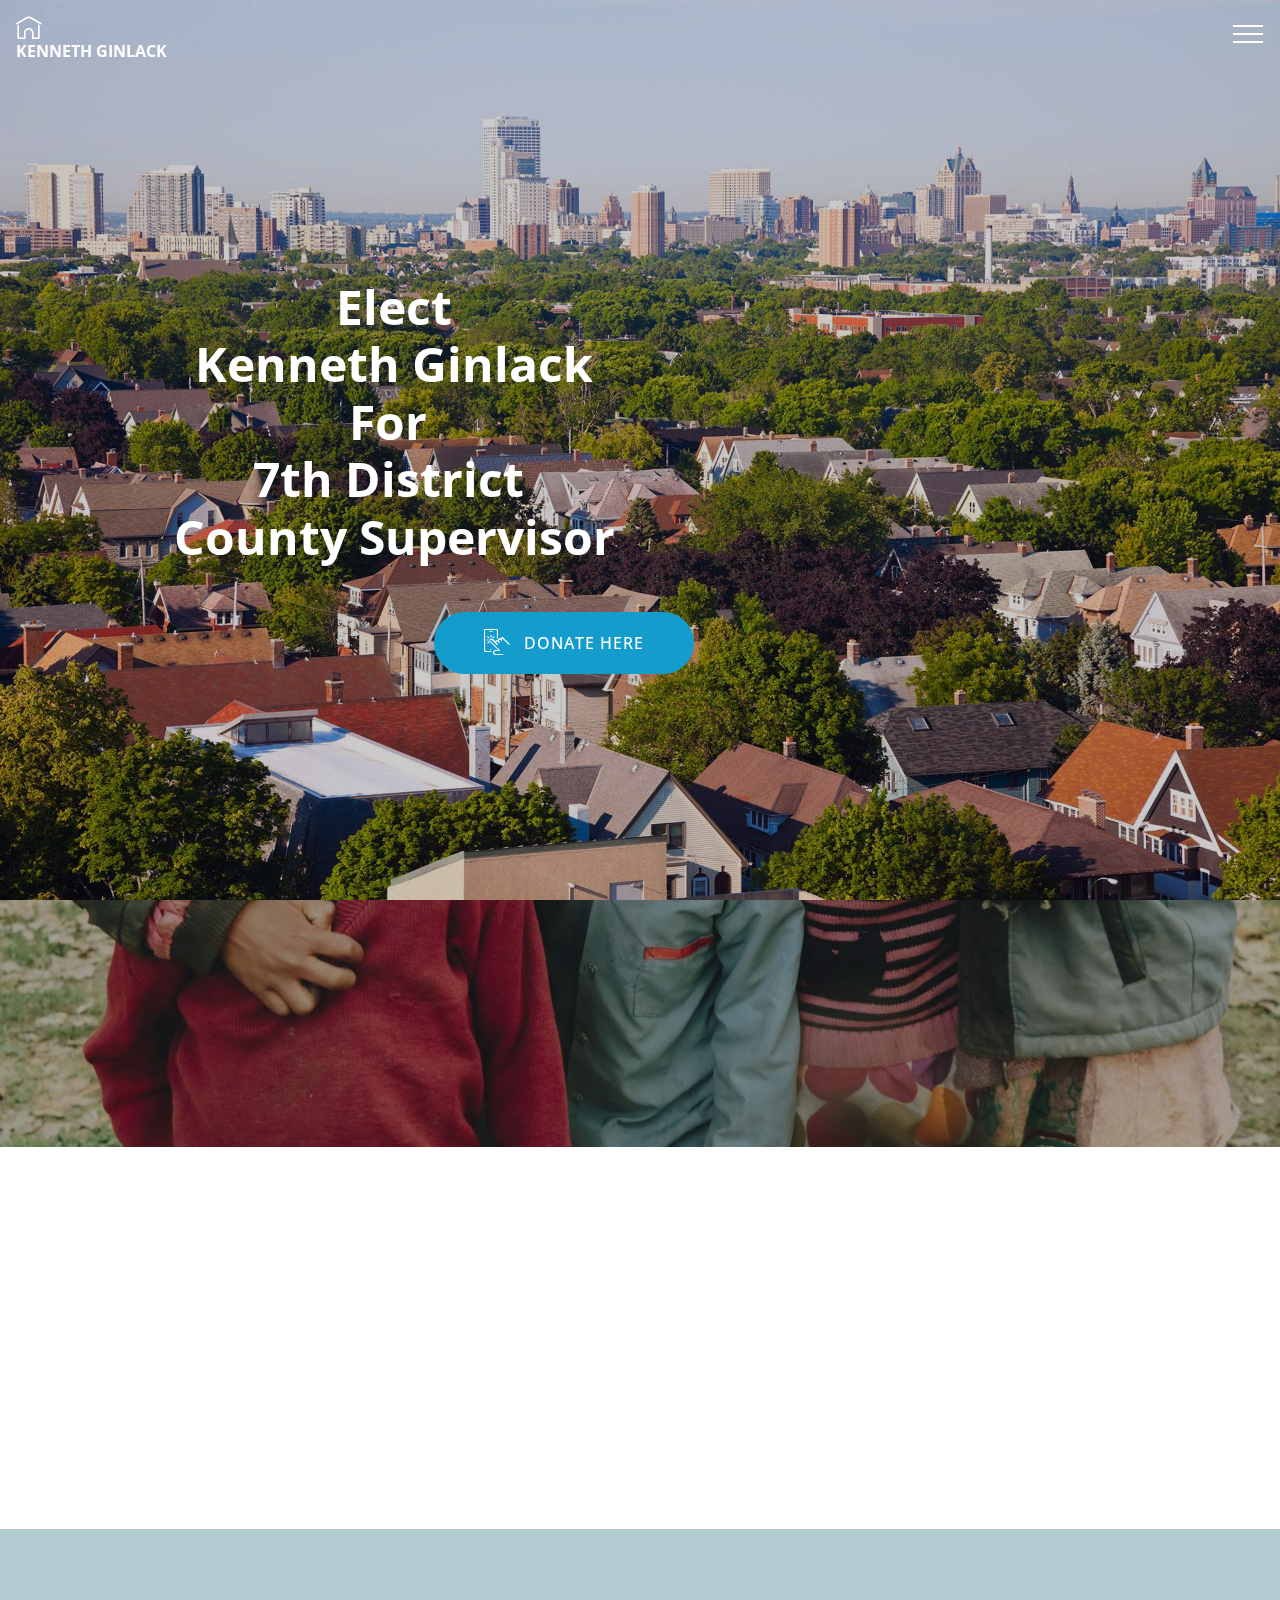
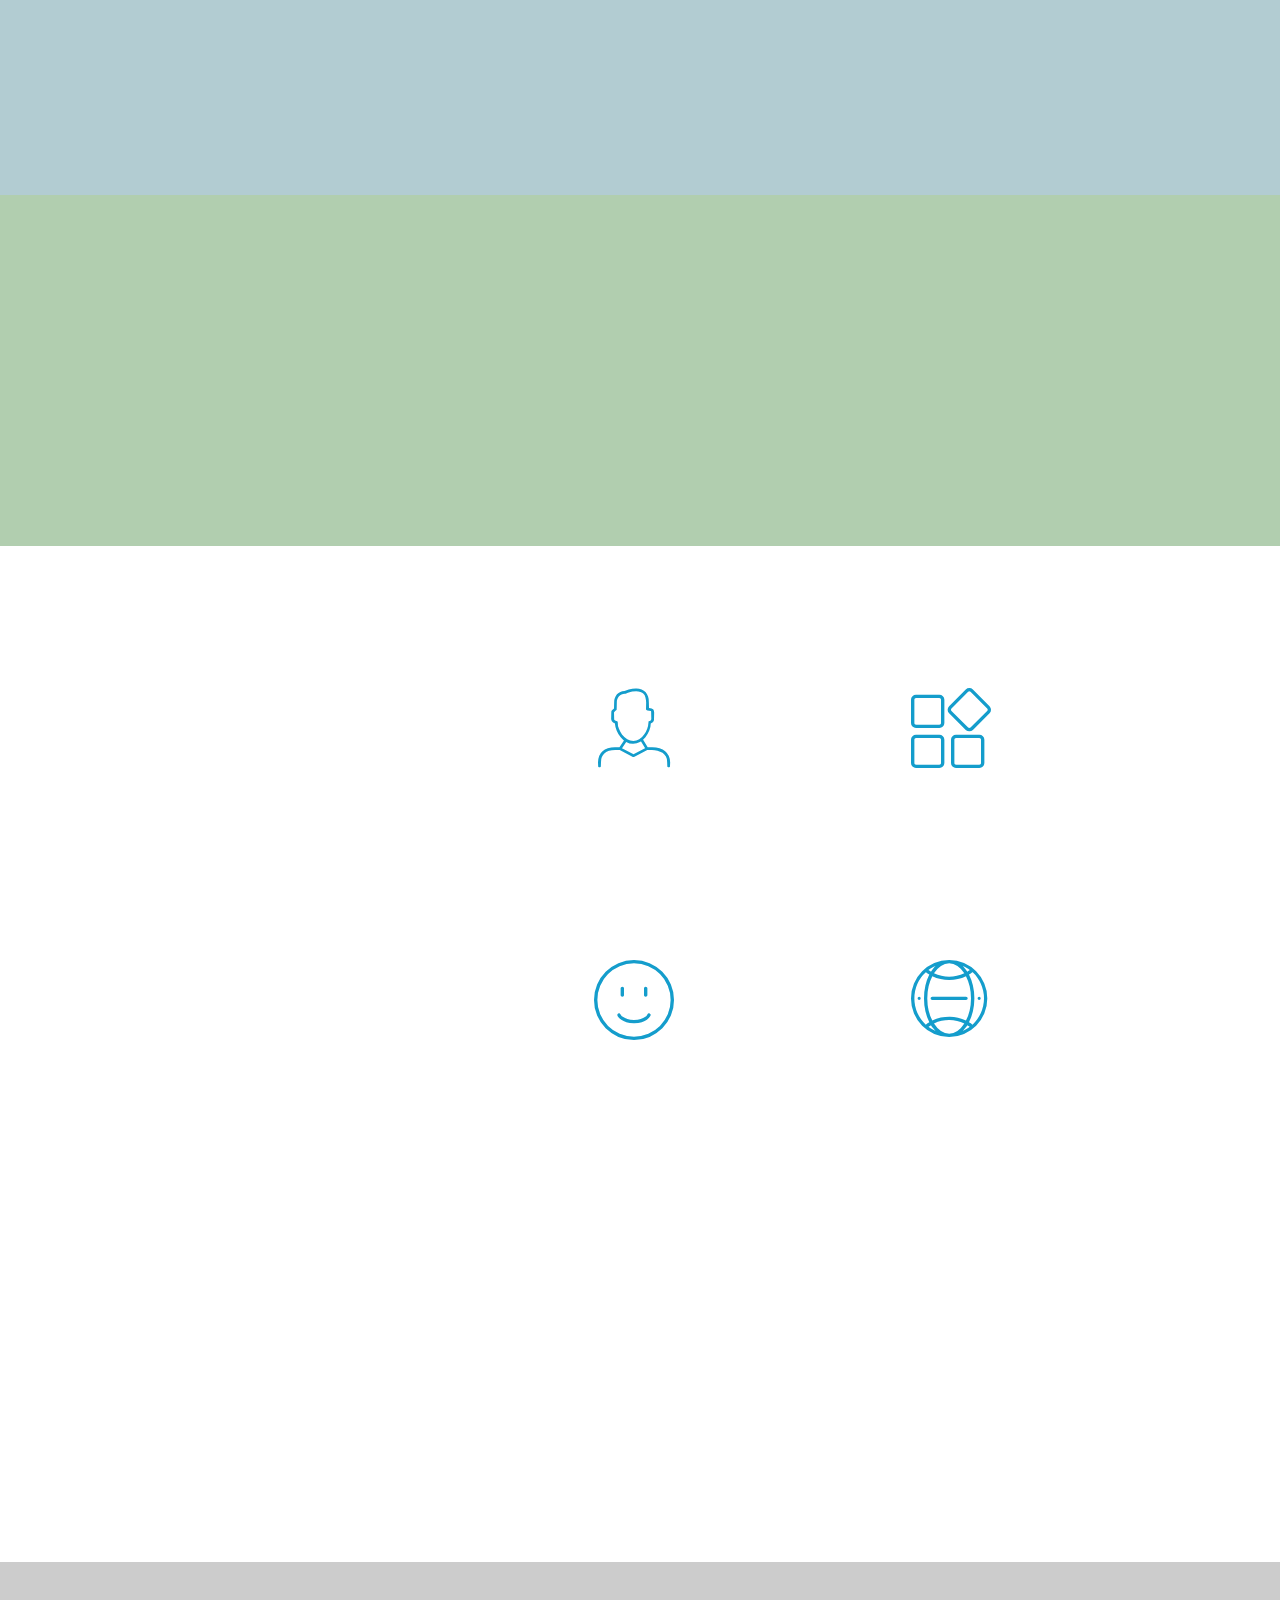
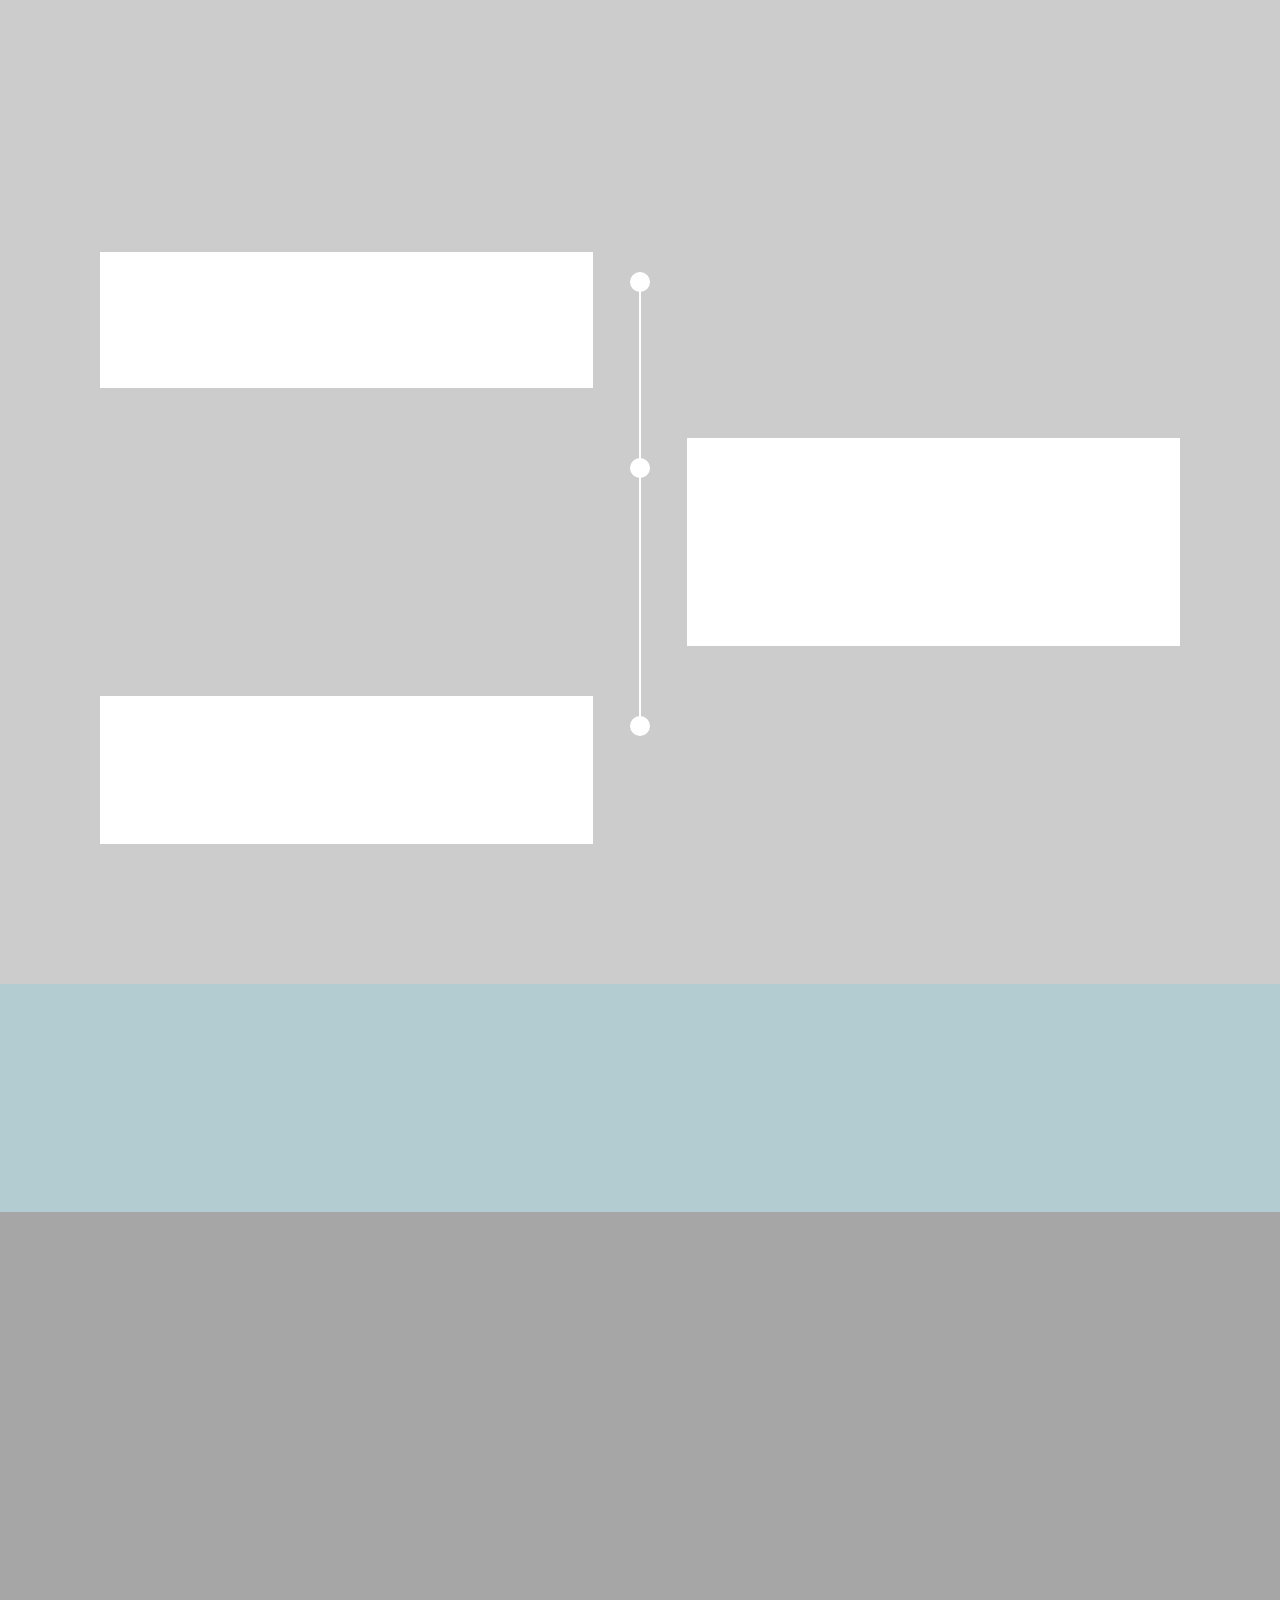
==== commit 7052587f: "create github pages" ====
--- a/index.html
+++ b/index.html
@@ -25,7 +25,7 @@
   
 </head>
 <body>
-<section class="menu cid-qCw3qrQ7Nz" once="menu" id="menu1-0" data-rv-view="131">
+<section class="menu cid-qCw3qrQ7Nz" once="menu" id="menu1-0" data-rv-view="231">
 
     
 
@@ -62,7 +62,7 @@
     </nav>
 </section>
 
-<section class="engine"><a href="https://mobirise.co/n">bootstrap modal form</a></section><section class="header7 cid-qCw4S8P9UG mbr-fullscreen mbr-parallax-background" id="header7-2" data-rv-view="133">
+<section class="engine"><a href="https://mobirise.co/c">free web page maker</a></section><section class="header7 cid-qCw4S8P9UG mbr-fullscreen mbr-parallax-background" id="header7-2" data-rv-view="233">
 
     
 
@@ -86,7 +86,7 @@
     </div>
 </section>
 
-<section class="mbr-section content5 cid-qDySwTnPil mbr-parallax-background" id="content5-s" data-rv-view="136">
+<section class="mbr-section content5 cid-qDySwTnPil mbr-parallax-background" id="content5-s" data-rv-view="236">
 
     
 
@@ -105,7 +105,7 @@
     </div>
 </section>
 
-<section class="mbr-section content6 cid-qDBgNl7Jmi" id="content6-w" data-rv-view="139">
+<section class="mbr-section content6 cid-qDBgNl7Jmi" id="content6-w" data-rv-view="239">
     
      
     
@@ -113,7 +113,7 @@
         <div class="media-container-row">
             <div class="col-12 col-md-8">
                 <div class="media-container-row">
-                    <div class="mbr-figure" style="width: 95%;">
+                    <div class="mbr-figure" style="width: 90%;">
                       <img src="assets/images/fotolia-107777995-subscription-monthly-m-1414x1344.jpg" alt="Mobirise" title="" media-simple="true">  
                     </div>
                     <div class="media-content">
@@ -127,7 +127,7 @@
     </div>
 </section>
 
-<section class="mbr-section content6 cid-qDBiDoYY8I" id="content6-y" data-rv-view="141">
+<section class="mbr-section content6 cid-qDBiDoYY8I" id="content6-y" data-rv-view="241">
     
      
     
@@ -149,7 +149,7 @@
     </div>
 </section>
 
-<section class="mbr-section content6 cid-qDBj2oFe9C" id="content6-z" data-rv-view="143">
+<section class="mbr-section content6 cid-qDBj2oFe9C" id="content6-z" data-rv-view="243">
     
      
     
@@ -171,7 +171,7 @@
     </div>
 </section>
 
-<section class="counters2 counters cid-qCCTWAx036" id="counters2-4" data-rv-view="145">
+<section class="counters2 counters cid-qCCTWAx036" id="counters2-4" data-rv-view="245">
 
     
 
@@ -247,7 +247,7 @@
     </div>
 </section>
 
-<section class="timeline1 cid-qCCSrS3uoi" id="timeline1-3" data-rv-view="148">
+<section class="timeline1 cid-qCCSrS3uoi" id="timeline1-3" data-rv-view="248">
 
     
 
@@ -328,7 +328,7 @@
     </div>
 </section>
 
-<section class="cid-qCE5IP4aUI" id="social-buttons3-6" data-rv-view="151">
+<section class="cid-qCE5IP4aUI" id="social-buttons3-6" data-rv-view="251">
     
     
 
@@ -364,7 +364,7 @@
     </div>
 </section>
 
-<section class="mbr-section form1 cid-qCIMqzTGPj mbr-parallax-background" id="form1-a" data-rv-view="154">
+<section class="mbr-section form1 cid-qCIMqzTGPj mbr-parallax-background" id="form1-a" data-rv-view="254">
 
     
 
@@ -383,7 +383,7 @@
             <div class="media-container-column col-lg-8" data-form-type="formoid">
                     <div data-form-alert="" hidden="">Thanks for filling out the form!</div>
             
-                    <form class="mbr-form" action="https://mobirise.com/" method="post" data-form-title="Mobirise Form"><input type="hidden" data-form-email="true" value="qore6FAJQskdTP2VC4DvGRlVx36b1HQcK91WwmWlhJRYScJksYQtcPj4UyFx5lthYQPxN1FluRMsNToU7tZtOVqED5YYi0R3SEWiKG7enQCliNm+AUwNteIy2x1fjN3H">
+                    <form class="mbr-form" action="https://mobirise.com/" method="post" data-form-title="Mobirise Form"><input type="hidden" data-form-email="true" value="zPd2iVNZ8gmjiJjNqbhhZcro6++m3jxXzDErH3+Z2IMEibU7+i3N7nvKzYhtpbQKqy0UFVdOfAWCLGGBVgffOo2xHUhmhgS4WmbqD8Na0zJ3RrbTXNmOoLb3OMCHL8Ue">
                         <div class="row row-sm-offset">
                             <div class="col-md-4 multi-horizontal" data-for="name">
                                 <div class="form-group">
@@ -418,7 +418,7 @@
     </div>
 </section>
 
-<section once="" class="cid-qCIOPMn9xD" id="footer6-b" data-rv-view="157">
+<section once="" class="cid-qCIOPMn9xD" id="footer6-b" data-rv-view="257">
 
     
 
--- a/assets/mobirise/css/mbr-additional.css
+++ b/assets/mobirise/css/mbr-additional.css
@@ -1754,7 +1754,7 @@
   background-image: url("../../../assets/images/mbr-1639x1080.jpg");
 }
 .cid-qDBgNl7Jmi {
-  padding-top: 30px;
+  padding-top: 45px;
   padding-bottom: 30px;
   background-color: #ffffff;
 }
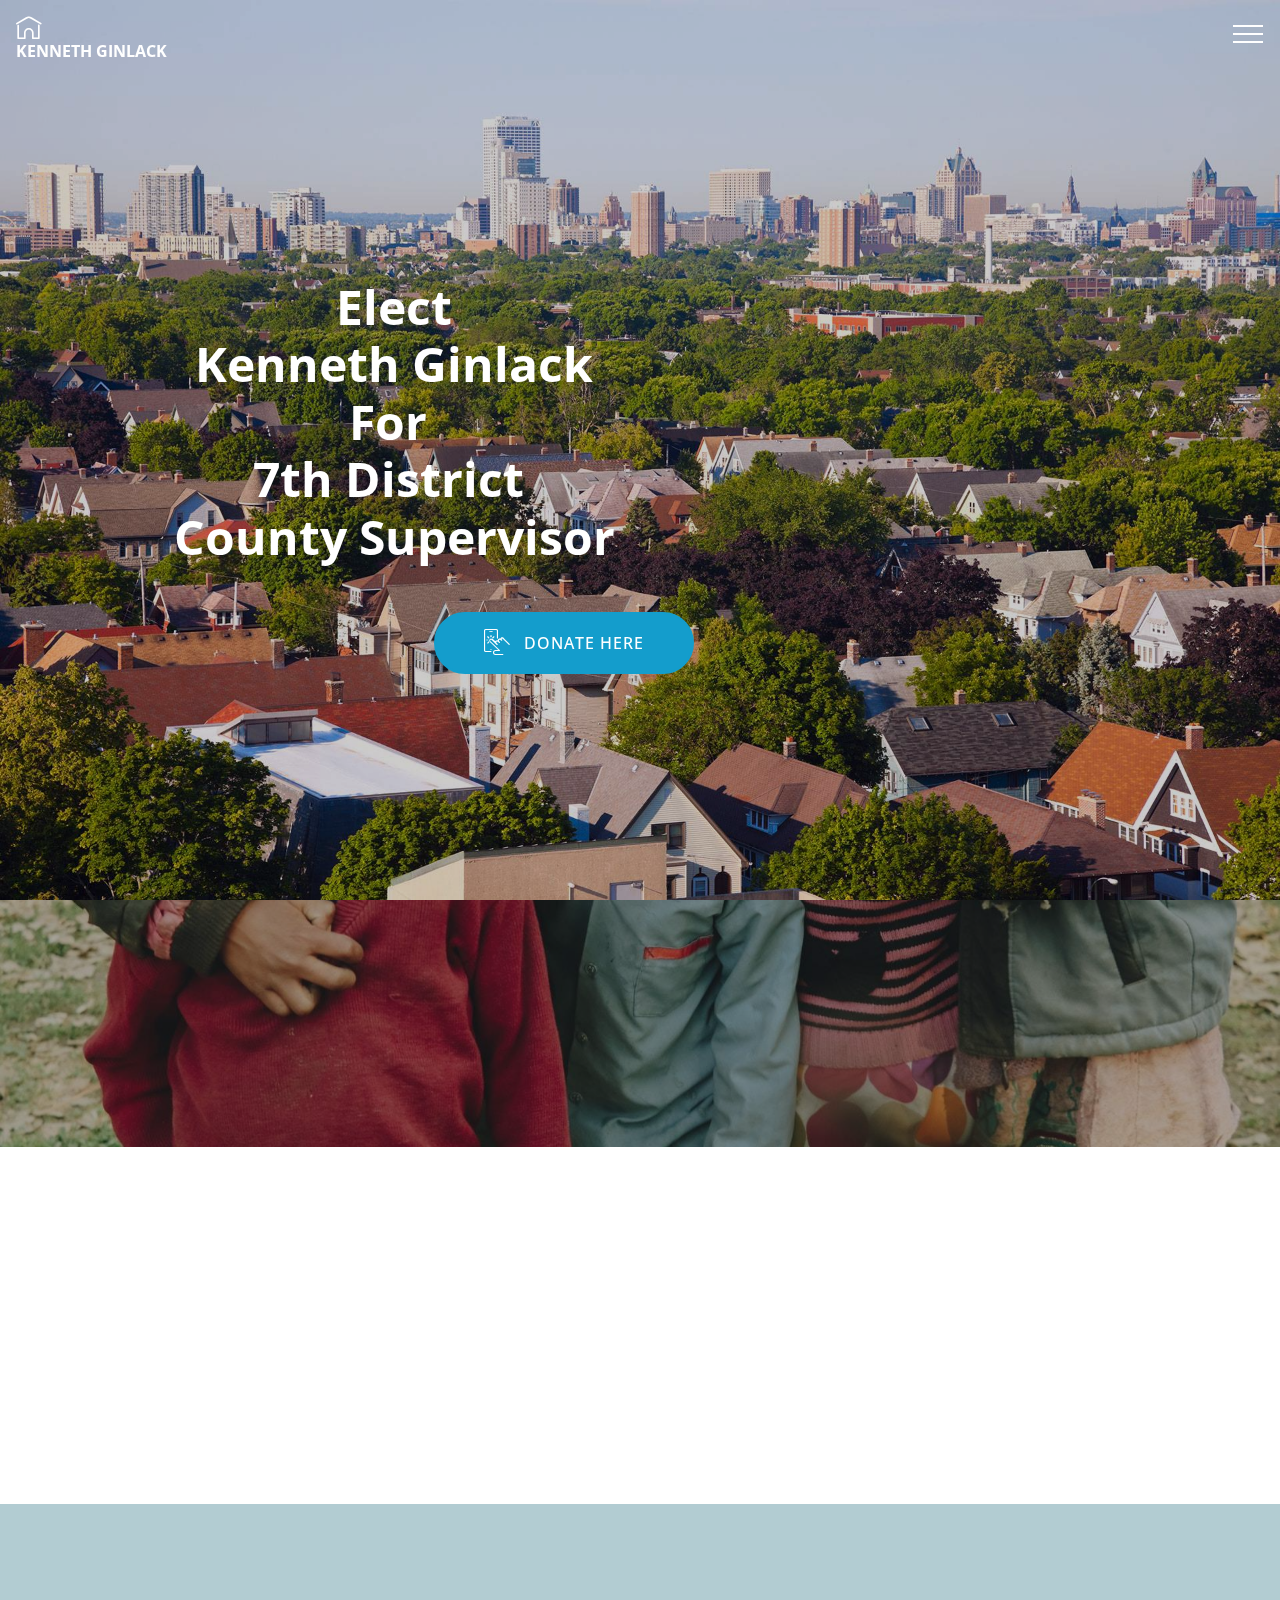
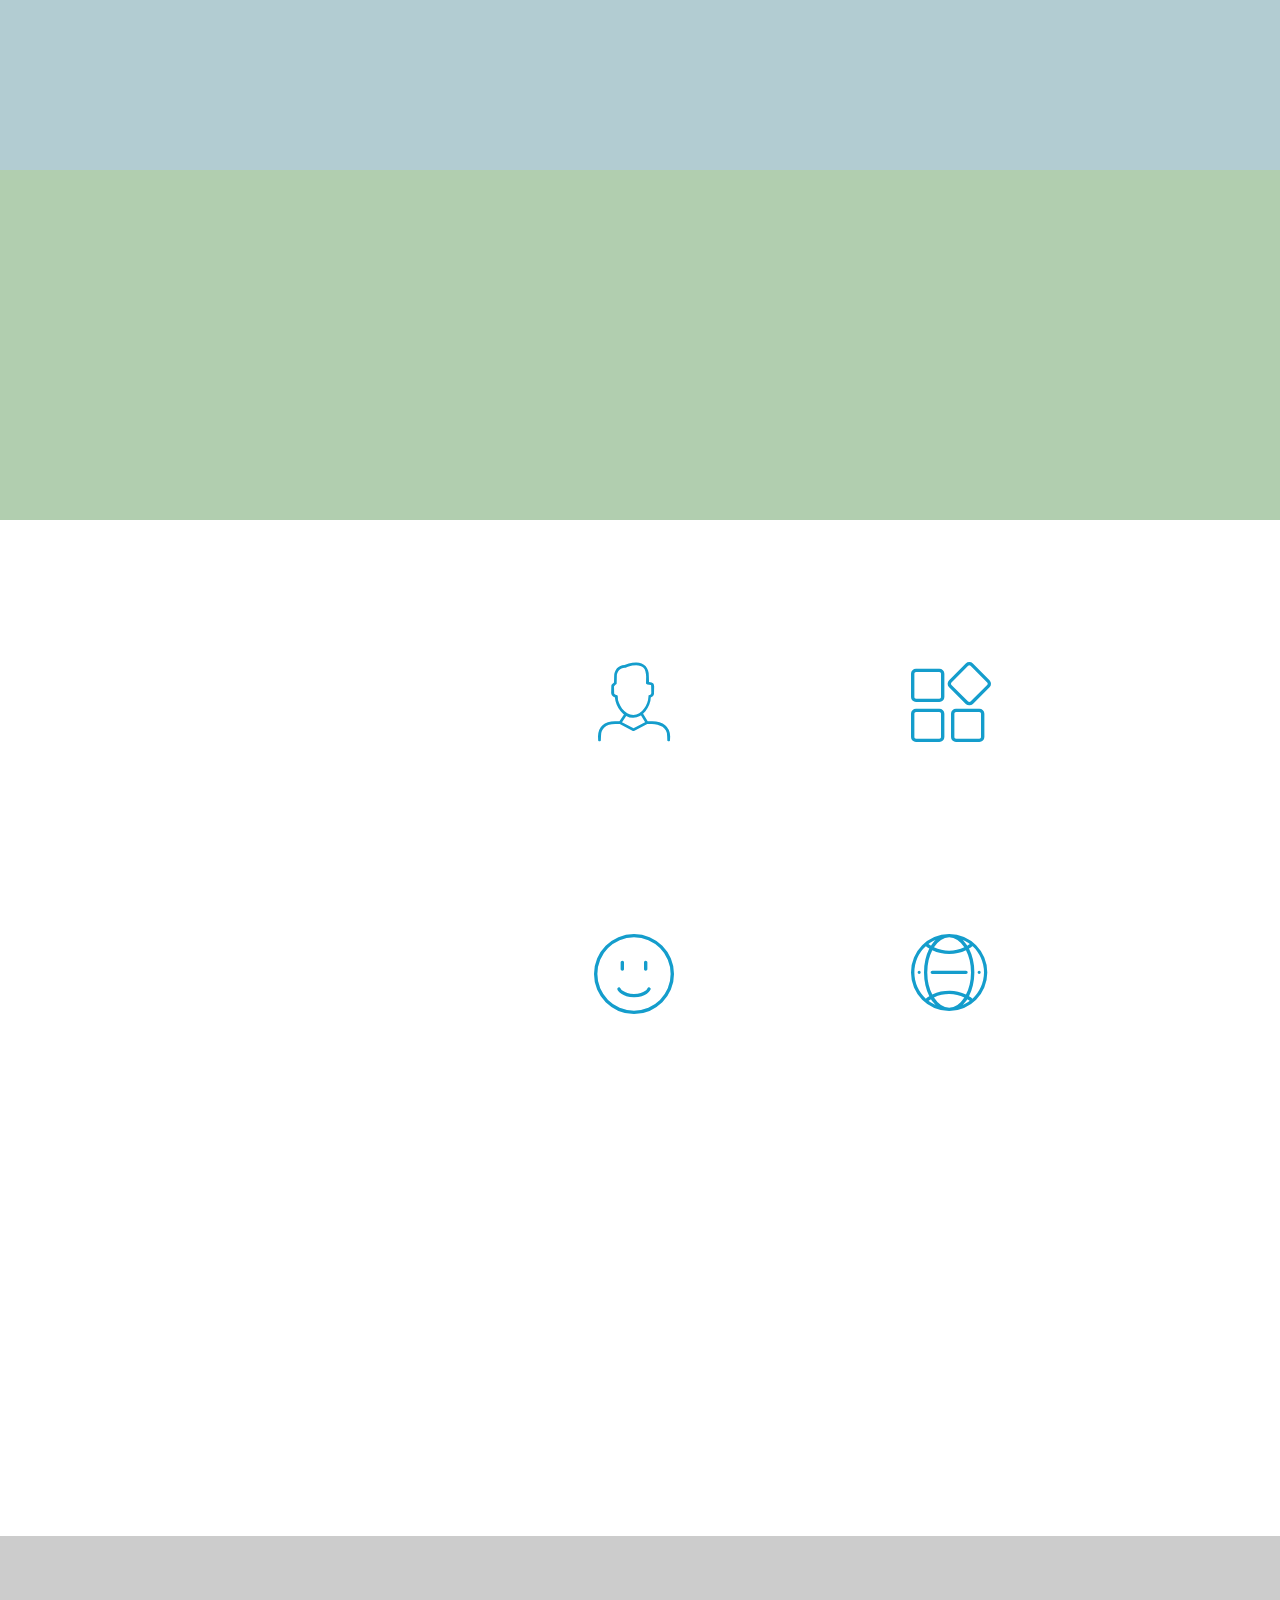
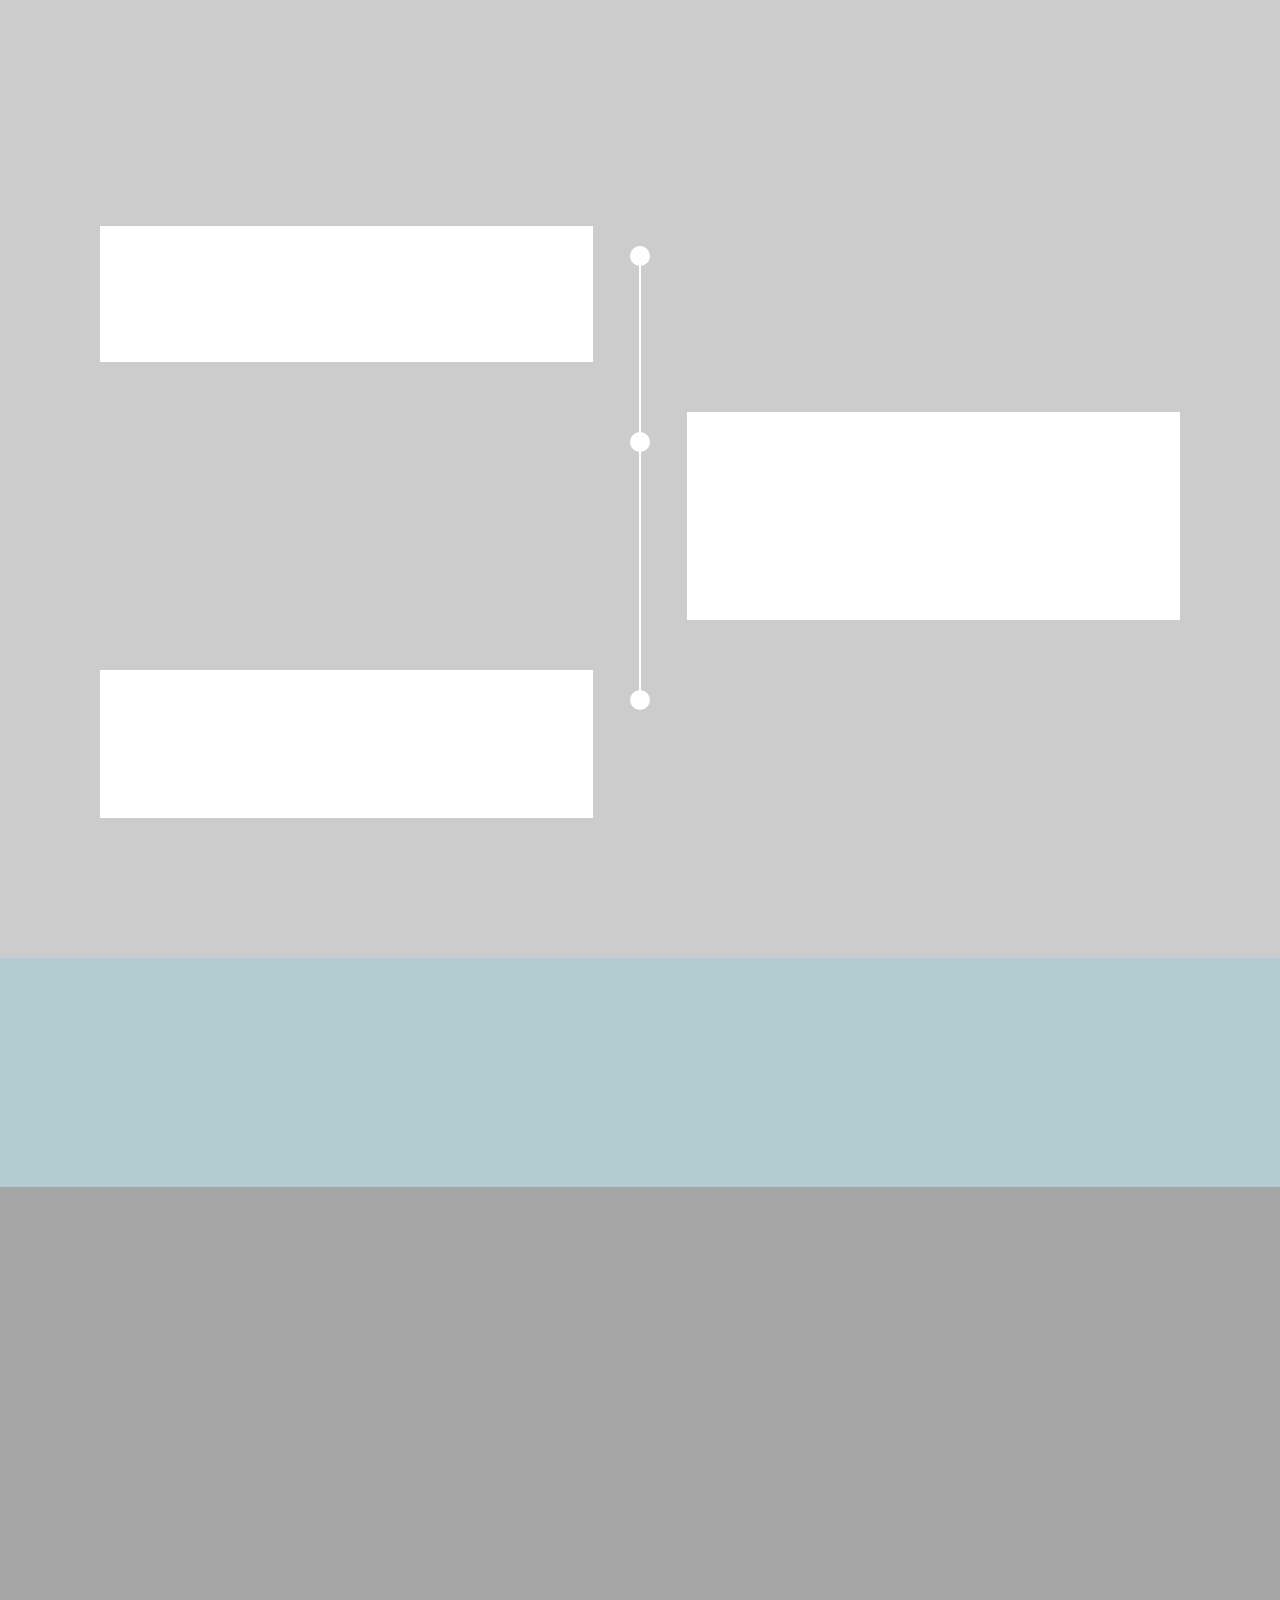
==== commit f8a21597: "create github pages" ====
--- a/index.html
+++ b/index.html
@@ -25,7 +25,7 @@
   
 </head>
 <body>
-<section class="menu cid-qCw3qrQ7Nz" once="menu" id="menu1-0" data-rv-view="231">
+<section class="menu cid-qCw3qrQ7Nz" once="menu" id="menu1-0" data-rv-view="281">
 
     
 
@@ -62,7 +62,7 @@
     </nav>
 </section>
 
-<section class="engine"><a href="https://mobirise.co/c">free web page maker</a></section><section class="header7 cid-qCw4S8P9UG mbr-fullscreen mbr-parallax-background" id="header7-2" data-rv-view="233">
+<section class="engine"><a href="https://mobirise.co/e">web builder software</a></section><section class="header7 cid-qCw4S8P9UG mbr-fullscreen mbr-parallax-background" id="header7-2" data-rv-view="283">
 
     
 
@@ -86,7 +86,7 @@
     </div>
 </section>
 
-<section class="mbr-section content5 cid-qDySwTnPil mbr-parallax-background" id="content5-s" data-rv-view="236">
+<section class="mbr-section content5 cid-qDySwTnPil mbr-parallax-background" id="content5-s" data-rv-view="286">
 
     
 
@@ -105,7 +105,7 @@
     </div>
 </section>
 
-<section class="mbr-section content6 cid-qDBgNl7Jmi" id="content6-w" data-rv-view="239">
+<section class="mbr-section content6 cid-qDBgNl7Jmi" id="content6-w" data-rv-view="289">
     
      
     
@@ -113,7 +113,7 @@
         <div class="media-container-row">
             <div class="col-12 col-md-8">
                 <div class="media-container-row">
-                    <div class="mbr-figure" style="width: 90%;">
+                    <div class="mbr-figure" style="width: 70%;">
                       <img src="assets/images/fotolia-107777995-subscription-monthly-m-1414x1344.jpg" alt="Mobirise" title="" media-simple="true">  
                     </div>
                     <div class="media-content">
@@ -127,7 +127,7 @@
     </div>
 </section>
 
-<section class="mbr-section content6 cid-qDBiDoYY8I" id="content6-y" data-rv-view="241">
+<section class="mbr-section content6 cid-qDBiDoYY8I" id="content6-y" data-rv-view="291">
     
      
     
@@ -149,7 +149,7 @@
     </div>
 </section>
 
-<section class="mbr-section content6 cid-qDBj2oFe9C" id="content6-z" data-rv-view="243">
+<section class="mbr-section content6 cid-qDBj2oFe9C" id="content6-z" data-rv-view="293">
     
      
     
@@ -171,7 +171,7 @@
     </div>
 </section>
 
-<section class="counters2 counters cid-qCCTWAx036" id="counters2-4" data-rv-view="245">
+<section class="counters2 counters cid-qCCTWAx036" id="counters2-4" data-rv-view="295">
 
     
 
@@ -247,7 +247,7 @@
     </div>
 </section>
 
-<section class="timeline1 cid-qCCSrS3uoi" id="timeline1-3" data-rv-view="248">
+<section class="timeline1 cid-qCCSrS3uoi" id="timeline1-3" data-rv-view="298">
 
     
 
@@ -328,7 +328,7 @@
     </div>
 </section>
 
-<section class="cid-qCE5IP4aUI" id="social-buttons3-6" data-rv-view="251">
+<section class="cid-qCE5IP4aUI" id="social-buttons3-6" data-rv-view="301">
     
     
 
@@ -364,7 +364,7 @@
     </div>
 </section>
 
-<section class="mbr-section form1 cid-qCIMqzTGPj mbr-parallax-background" id="form1-a" data-rv-view="254">
+<section class="mbr-section form1 cid-qCIMqzTGPj mbr-parallax-background" id="form1-a" data-rv-view="304">
 
     
 
@@ -383,7 +383,7 @@
             <div class="media-container-column col-lg-8" data-form-type="formoid">
                     <div data-form-alert="" hidden="">Thanks for filling out the form!</div>
             
-                    <form class="mbr-form" action="https://mobirise.com/" method="post" data-form-title="Mobirise Form"><input type="hidden" data-form-email="true" value="zPd2iVNZ8gmjiJjNqbhhZcro6++m3jxXzDErH3+Z2IMEibU7+i3N7nvKzYhtpbQKqy0UFVdOfAWCLGGBVgffOo2xHUhmhgS4WmbqD8Na0zJ3RrbTXNmOoLb3OMCHL8Ue">
+                    <form class="mbr-form" action="https://mobirise.com/" method="post" data-form-title="Mobirise Form"><input type="hidden" data-form-email="true" value="wwD8xIzWnYKcX3CdduHPxv01qVkPUdyMkFsxJE4Czs38PMo+gJyblfgQmwC8Qrl/u6TyPuiwwQ+qudLVOGpPIoMvKubA/s1omelFf3id20CAeMj00CM6hkqyHdBk1KCN">
                         <div class="row row-sm-offset">
                             <div class="col-md-4 multi-horizontal" data-for="name">
                                 <div class="form-group">
@@ -418,7 +418,7 @@
     </div>
 </section>
 
-<section once="" class="cid-qCIOPMn9xD" id="footer6-b" data-rv-view="257">
+<section once="" class="cid-qCIOPMn9xD" id="footer6-b" data-rv-view="307">
 
     
 
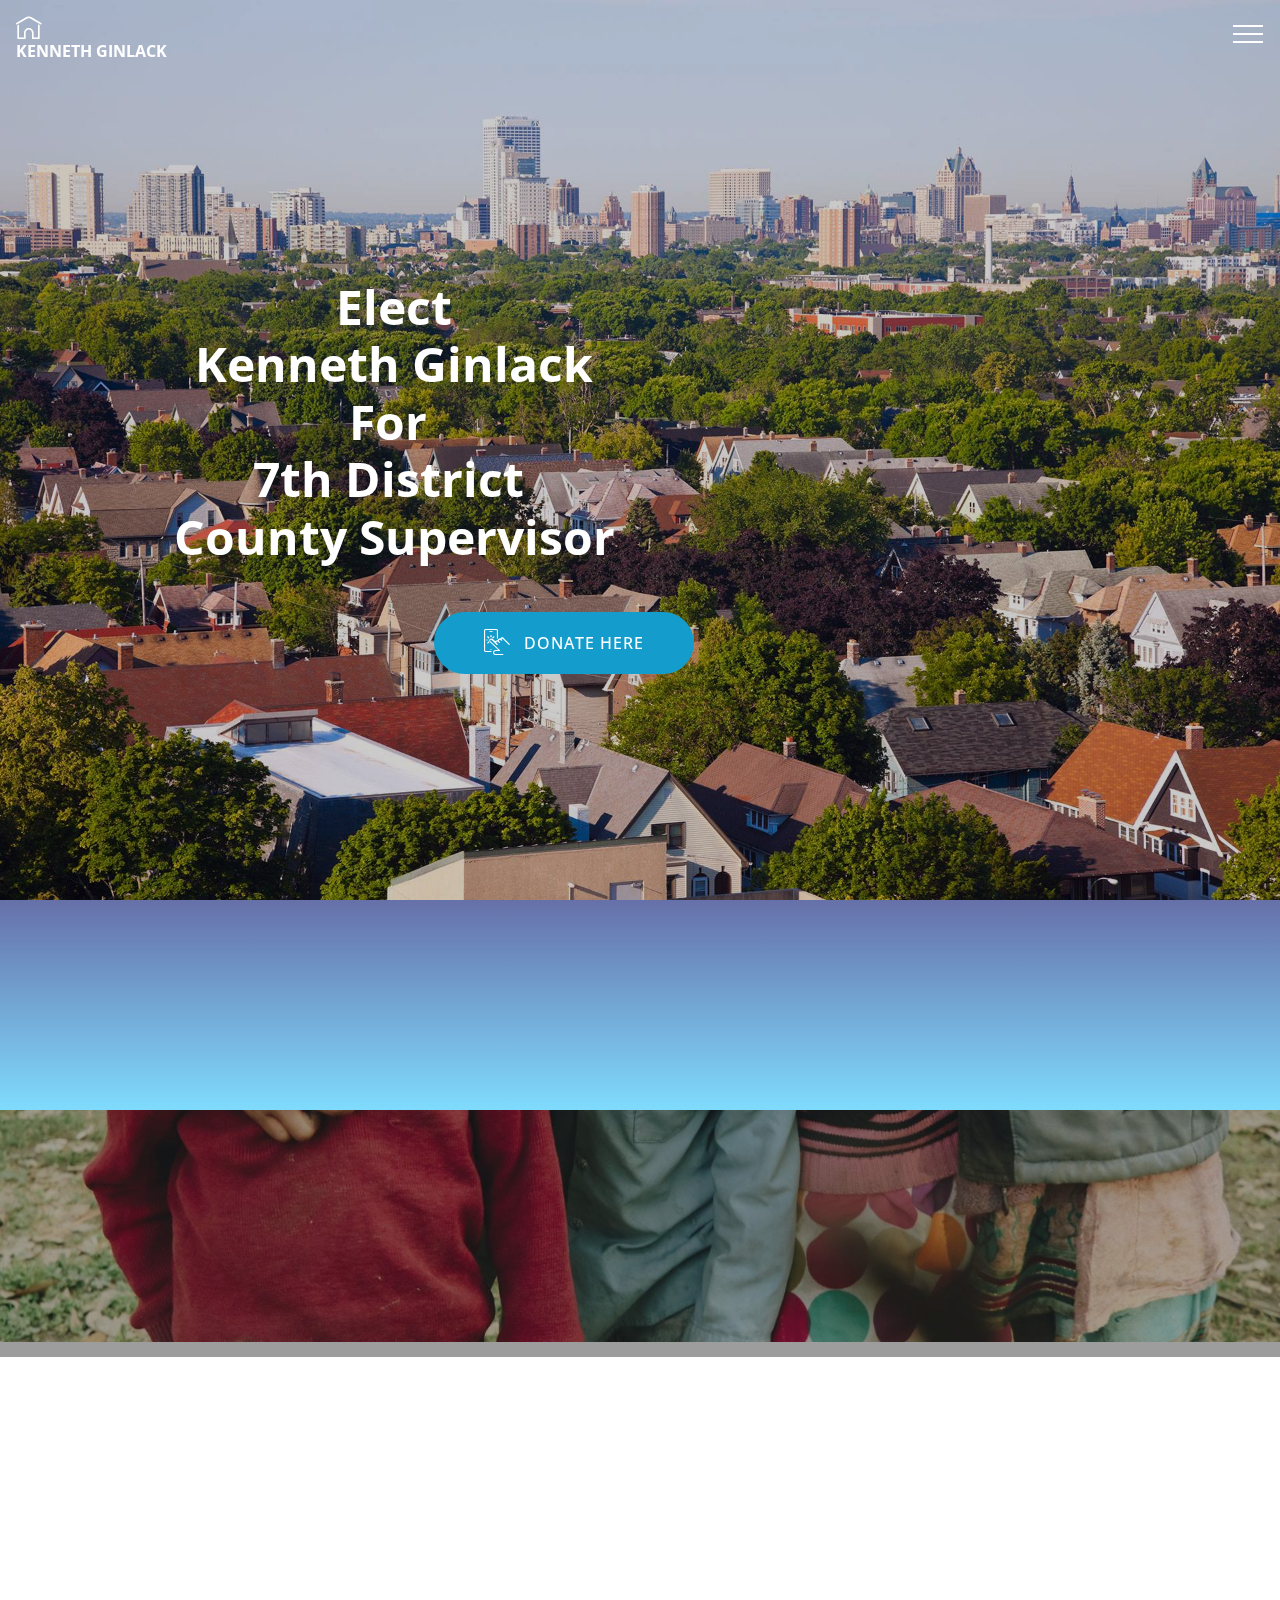
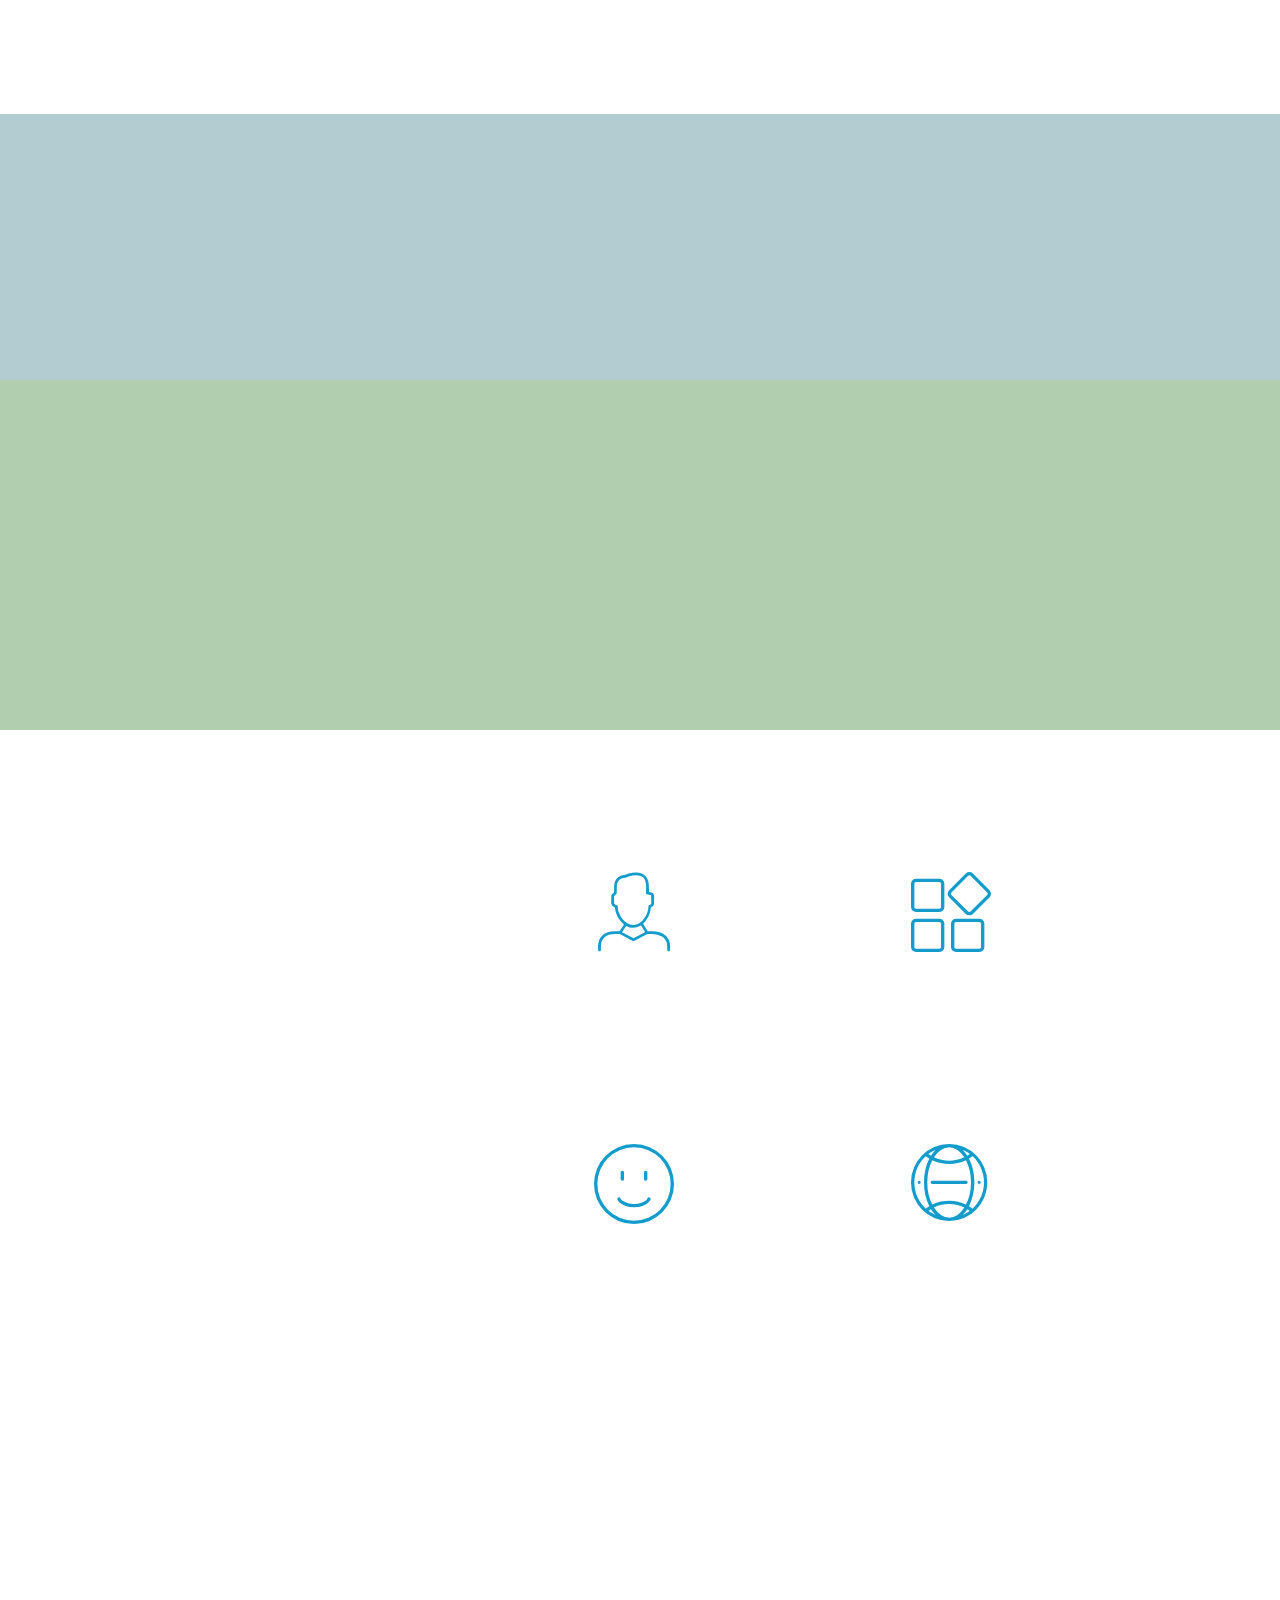
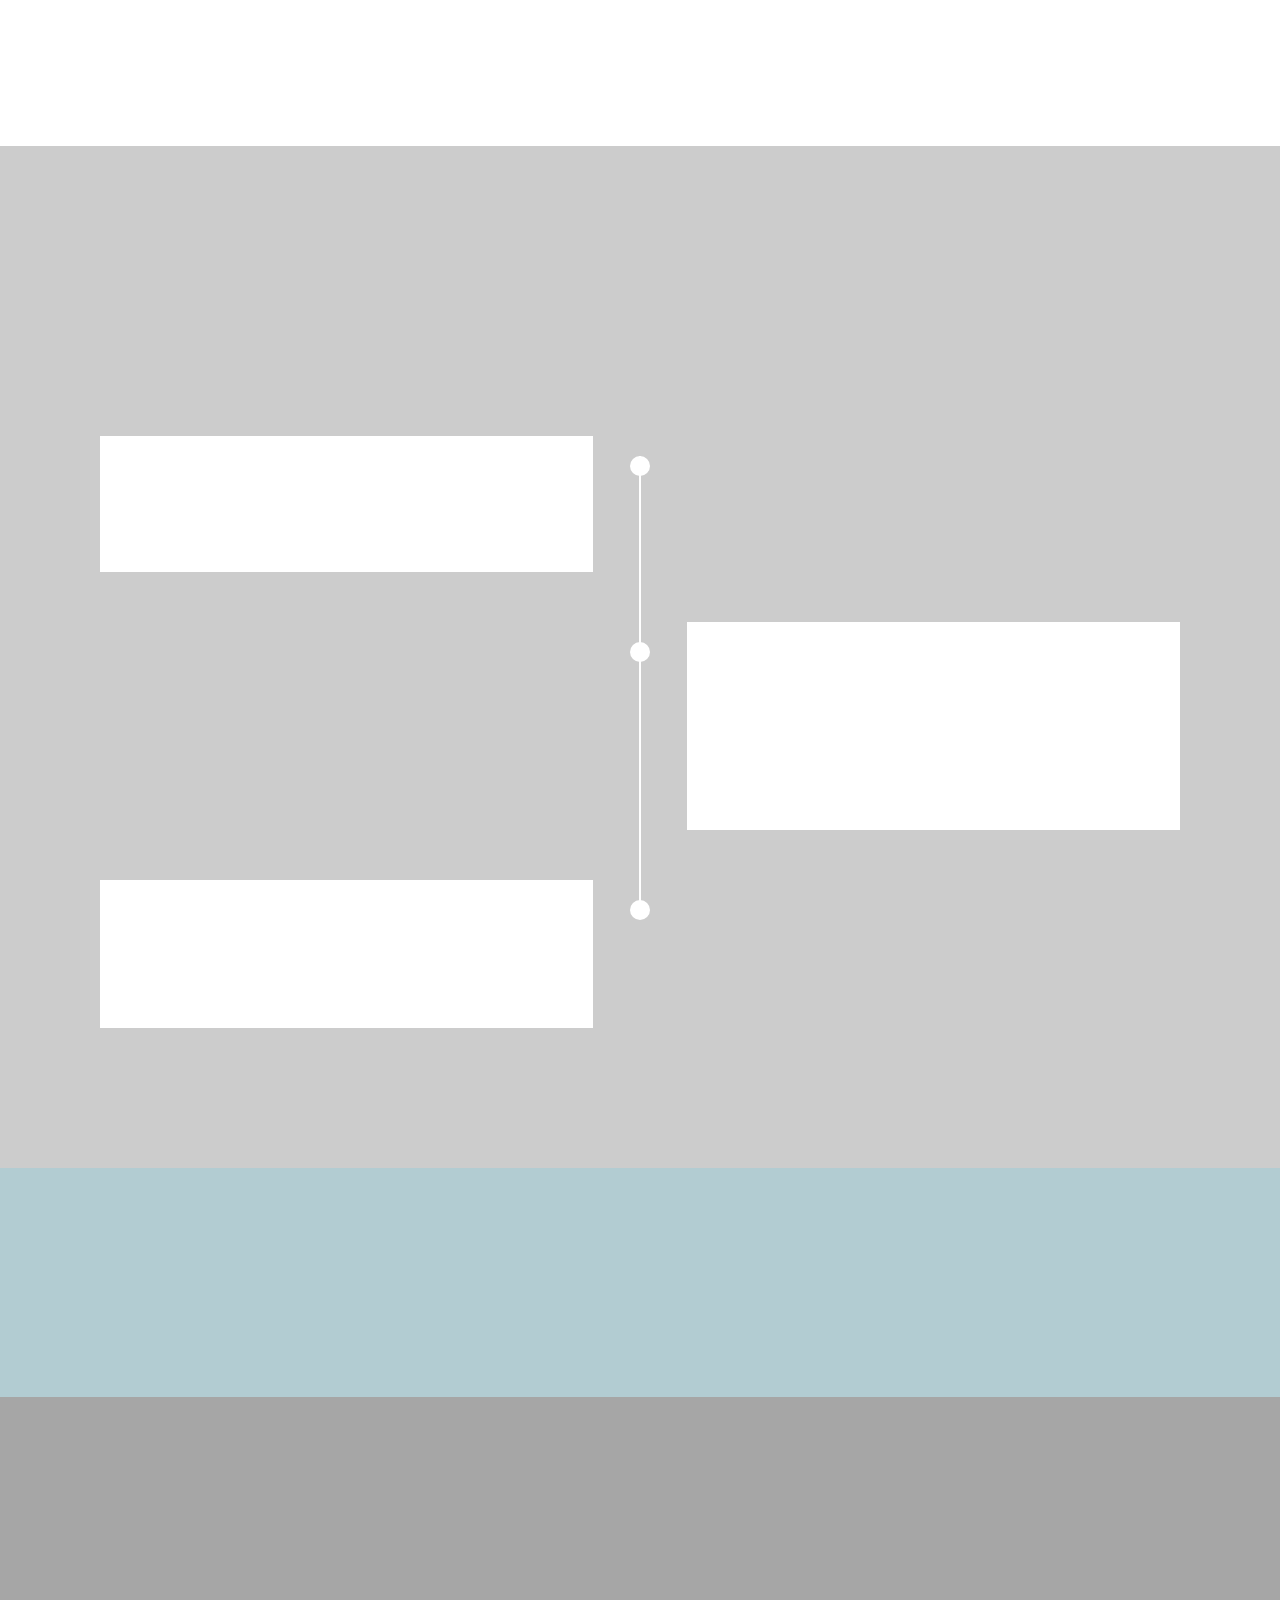
==== commit c2914fd5: "create github pages" ====
--- a/index.html
+++ b/index.html
@@ -6,12 +6,13 @@
   <meta http-equiv="X-UA-Compatible" content="IE=edge">
   <meta name="generator" content="Mobirise v4.5.1, mobirise.com">
   <meta name="viewport" content="width=device-width, initial-scale=1, minimum-scale=1">
-  <meta name="description" content="">
-  <title>Elect Ken Ginlack For County Supervisor In Milwaukee</title>
+  <meta name="description" content="Several people have asked me why I decided to run for County Supervisor in District 7. My reply is because I am connected to the people and I want to be there voice. I have been in the Social Services field for ten years throughout Milwaukee. I have worked in the trenches advocating and fighting for residents of Milwaukee County and now I would like to take it to the next level. ">
+  <title>Elect Ken Ginlack For County Supervisor In Milwaukee, Wi.</title>
   <link rel="stylesheet" href="assets/icons-mind/style.css">
   <link rel="stylesheet" href="assets/web/assets/mobirise-icons-bold/mobirise-icons-bold.css">
   <link rel="stylesheet" href="assets/web/assets/mobirise-icons/mobirise-icons.css">
   <link rel="stylesheet" href="assets/tether/tether.min.css">
+  <link rel="stylesheet" href="assets/soundcloud-plugin/style.css">
   <link rel="stylesheet" href="assets/bootstrap/css/bootstrap.min.css">
   <link rel="stylesheet" href="assets/bootstrap/css/bootstrap-grid.min.css">
   <link rel="stylesheet" href="assets/bootstrap/css/bootstrap-reboot.min.css">
@@ -25,7 +26,7 @@
   
 </head>
 <body>
-<section class="menu cid-qCw3qrQ7Nz" once="menu" id="menu1-0" data-rv-view="281">
+<section class="menu cid-qCw3qrQ7Nz" once="menu" id="menu1-0" data-rv-view="104">
 
     
 
@@ -62,7 +63,7 @@
     </nav>
 </section>
 
-<section class="engine"><a href="https://mobirise.co/e">web builder software</a></section><section class="header7 cid-qCw4S8P9UG mbr-fullscreen mbr-parallax-background" id="header7-2" data-rv-view="283">
+<section class="engine"><a href="https://mobirise.co/q">bootstrap slideshow</a></section><section class="header7 cid-qCw4S8P9UG mbr-fullscreen mbr-parallax-background" id="header7-2" data-rv-view="106">
 
     
 
@@ -86,7 +87,42 @@
     </div>
 </section>
 
-<section class="mbr-section content5 cid-qDySwTnPil mbr-parallax-background" id="content5-s" data-rv-view="286">
+<section class="cid-qE1FIBjpUe" id="social-buttons2-13" data-rv-view="109">
+
+    
+
+    
+
+    <div class="container">
+        <div class="media-container-row">
+            <div class="col-md-8 align-center">
+                <h2 class="pb-3 mbr-fonts-style display-2">NEWS/FOLLOW KEN!</h2>
+                <div class="social-list pl-0 mb-0">
+                    <a href="https://www.youtube.com/channel/UCMTir0li5-m2sUVkaNPThig" target="_blank">
+                        <span class="px-2 mbr-iconfont mbr-iconfont-social socicon-youtube socicon" style="color: rgb(255, 51, 102);" media-simple="true"></span>
+                    </a>
+                    <a href="https://www.facebook.com/friendsofkenginlack/" target="_blank">
+                        <span class="px-2 mbr-iconfont mbr-iconfont-social socicon-facebook socicon" style="color: rgb(19, 9, 156);" media-simple="true"></span>
+                    </a>
+                    <a href="https://www.linkedin.com/in/kenneth-ginlack-85047335/" target="_blank">
+                        <span class="px-2 mbr-iconfont mbr-iconfont-social socicon-linkedin socicon" style="color: rgb(15, 71, 206);" media-simple="true"></span>
+                    </a>
+                    <a href="https://www.youtube.com/c/mobirise" target="_blank">
+                        
+                    </a>
+                    <a href="https://plus.google.com/u/0/+Mobirise" target="_blank">
+                        
+                    </a>
+                    <a href="https://www.behance.net/Mobirise" target="_blank">
+                        
+                    </a>
+                </div>
+            </div>
+        </div>
+    </div>
+</section>
+
+<section class="mbr-section content5 cid-qDySwTnPil mbr-parallax-background" id="content5-s" data-rv-view="112">
 
     
 
@@ -105,7 +141,7 @@
     </div>
 </section>
 
-<section class="mbr-section content6 cid-qDBgNl7Jmi" id="content6-w" data-rv-view="289">
+<section class="mbr-section content6 cid-qDBgNl7Jmi" id="content6-w" data-rv-view="115">
     
      
     
@@ -127,7 +163,7 @@
     </div>
 </section>
 
-<section class="mbr-section content6 cid-qDBiDoYY8I" id="content6-y" data-rv-view="291">
+<section class="mbr-section content6 cid-qDBiDoYY8I" id="content6-y" data-rv-view="117">
     
      
     
@@ -149,7 +185,7 @@
     </div>
 </section>
 
-<section class="mbr-section content6 cid-qDBj2oFe9C" id="content6-z" data-rv-view="293">
+<section class="mbr-section content6 cid-qDBj2oFe9C" id="content6-z" data-rv-view="119">
     
      
     
@@ -171,7 +207,7 @@
     </div>
 </section>
 
-<section class="counters2 counters cid-qCCTWAx036" id="counters2-4" data-rv-view="295">
+<section class="counters2 counters cid-qCCTWAx036" id="counters2-4" data-rv-view="121">
 
     
 
@@ -247,7 +283,7 @@
     </div>
 </section>
 
-<section class="timeline1 cid-qCCSrS3uoi" id="timeline1-3" data-rv-view="298">
+<section class="timeline1 cid-qCCSrS3uoi" id="timeline1-3" data-rv-view="124">
 
     
 
@@ -328,7 +364,7 @@
     </div>
 </section>
 
-<section class="cid-qCE5IP4aUI" id="social-buttons3-6" data-rv-view="301">
+<section class="cid-qCE5IP4aUI" id="social-buttons3-6" data-rv-view="127">
     
     
 
@@ -364,7 +400,7 @@
     </div>
 </section>
 
-<section class="mbr-section form1 cid-qCIMqzTGPj mbr-parallax-background" id="form1-a" data-rv-view="304">
+<section class="mbr-section form1 cid-qCIMqzTGPj mbr-parallax-background" id="form1-a" data-rv-view="130">
 
     
 
@@ -383,7 +419,7 @@
             <div class="media-container-column col-lg-8" data-form-type="formoid">
                     <div data-form-alert="" hidden="">Thanks for filling out the form!</div>
             
-                    <form class="mbr-form" action="https://mobirise.com/" method="post" data-form-title="Mobirise Form"><input type="hidden" data-form-email="true" value="wwD8xIzWnYKcX3CdduHPxv01qVkPUdyMkFsxJE4Czs38PMo+gJyblfgQmwC8Qrl/u6TyPuiwwQ+qudLVOGpPIoMvKubA/s1omelFf3id20CAeMj00CM6hkqyHdBk1KCN">
+                    <form class="mbr-form" action="https://mobirise.com/" method="post" data-form-title="Mobirise Form"><input type="hidden" data-form-email="true" value="a7+VO3vXsy6A1QoLqEuR1A+4crUxw7QsmLNqeusq9Pqdala1hg/Njti8pkZXIukrcPL/ReeFSasYlX/WNwWreWdfA5BfmFKu+pxVBPWsH/B4hy/1YcdfaUEo3kaEgEjx">
                         <div class="row row-sm-offset">
                             <div class="col-md-4 multi-horizontal" data-for="name">
                                 <div class="form-group">
@@ -418,7 +454,7 @@
     </div>
 </section>
 
-<section once="" class="cid-qCIOPMn9xD" id="footer6-b" data-rv-view="307">
+<section once="" class="cid-qCIOPMn9xD" id="footer6-b" data-rv-view="133">
 
     
 
--- a/assets/soundcloud-plugin/style.css
+++ b/assets/soundcloud-plugin/style.css
@@ -0,0 +1,57 @@
+.addons-container {
+  position: relative;
+  margin-left: auto;
+  margin-right: auto;
+  padding-right: 15px;
+  padding-left: 15px; }
+  @media (min-width: 576px) {
+    .addons-container {
+      padding-right: 15px;
+      padding-left: 15px; } }
+  @media (min-width: 768px) {
+    .addons-container {
+      padding-right: 15px;
+      padding-left: 15px; } }
+  @media (min-width: 992px) {
+    .addons-container {
+      padding-right: 15px;
+      padding-left: 15px; } }
+  @media (min-width: 1200px) {
+    .addons-container {
+      padding-right: 15px;
+      padding-left: 15px; } }
+  @media (min-width: 576px) {
+    .addons-container {
+      width: 540px;
+      max-width: 100%; } }
+  @media (min-width: 768px) {
+    .addons-container {
+      width: 720px;
+      max-width: 100%; } }
+  @media (min-width: 992px) {
+    .addons-container {
+      width: 960px;
+      max-width: 100%; } }
+  @media (min-width: 1200px) {
+    .addons-container {
+      width: 1140px;
+      max-width: 100%; } }
+
+.addons-container-inner{
+    position: relative;
+    width: 100%;
+    min-height: 1px;
+    padding-right: 15px;
+    padding-left: 15px;
+}
+@media (min-width: 567px) {
+    .addons-container-inner{
+        -ms-flex: 0 0 66.666667%;
+        flex: 0 0 66.666667%;
+        max-width: 66.666667%;
+    }
+}
+.addons-row{
+    display: flex;
+    justify-content:center;
+}--- a/assets/mobirise/css/mbr-additional.css
+++ b/assets/mobirise/css/mbr-additional.css
@@ -1748,6 +1748,21 @@
 .cid-qCw4S8P9UG .mbr-section-title {
   text-align: center;
 }
+.cid-qE1FIBjpUe {
+  padding-top: 45px;
+  padding-bottom: 45px;
+  background: linear-gradient(0deg, #7fdbfd, #6670a9);
+}
+.cid-qE1FIBjpUe .mbr-iconfont-social {
+  font-size: 32px;
+  color: #ff3366;
+}
+.cid-qE1FIBjpUe .social-list a:focus {
+  text-decoration: none;
+}
+.cid-qE1FIBjpUe H2 {
+  color: #ffffff;
+}
 .cid-qDySwTnPil {
   padding-top: 105px;
   padding-bottom: 15px;
@@ -1770,6 +1785,7 @@
 }
 .cid-qDBgNl7Jmi .mbr-text {
   color: #232323;
+  text-align: left;
 }
 .cid-qDBgNl7Jmi .mbr-text B {
   color: #232323;
@@ -2084,12 +2100,12 @@
 }
 .cid-qCw3qrQ7Nz .navbar {
   padding: .5rem 0;
-  background: #0f47ce;
+  background: #09349c;
   transition: none;
   min-height: 77px;
 }
 .cid-qCw3qrQ7Nz .navbar-dropdown.bg-color.transparent.opened {
-  background: #0f47ce;
+  background: #09349c;
 }
 .cid-qCw3qrQ7Nz a {
   font-style: normal;
@@ -2167,7 +2183,7 @@
   padding-bottom: 0;
 }
 .cid-qCw3qrQ7Nz .dropdown .dropdown-menu {
-  background: #0f47ce;
+  background: #09349c;
   display: none;
   position: absolute;
   min-width: 5rem;
@@ -2512,12 +2528,12 @@
 }
 .cid-qCw3qrQ7Nz .navbar {
   padding: .5rem 0;
-  background: #0f47ce;
+  background: #09349c;
   transition: none;
   min-height: 77px;
 }
 .cid-qCw3qrQ7Nz .navbar-dropdown.bg-color.transparent.opened {
-  background: #0f47ce;
+  background: #09349c;
 }
 .cid-qCw3qrQ7Nz a {
   font-style: normal;
@@ -2595,7 +2611,7 @@
   padding-bottom: 0;
 }
 .cid-qCw3qrQ7Nz .dropdown .dropdown-menu {
-  background: #0f47ce;
+  background: #09349c;
   display: none;
   position: absolute;
   min-width: 5rem;
